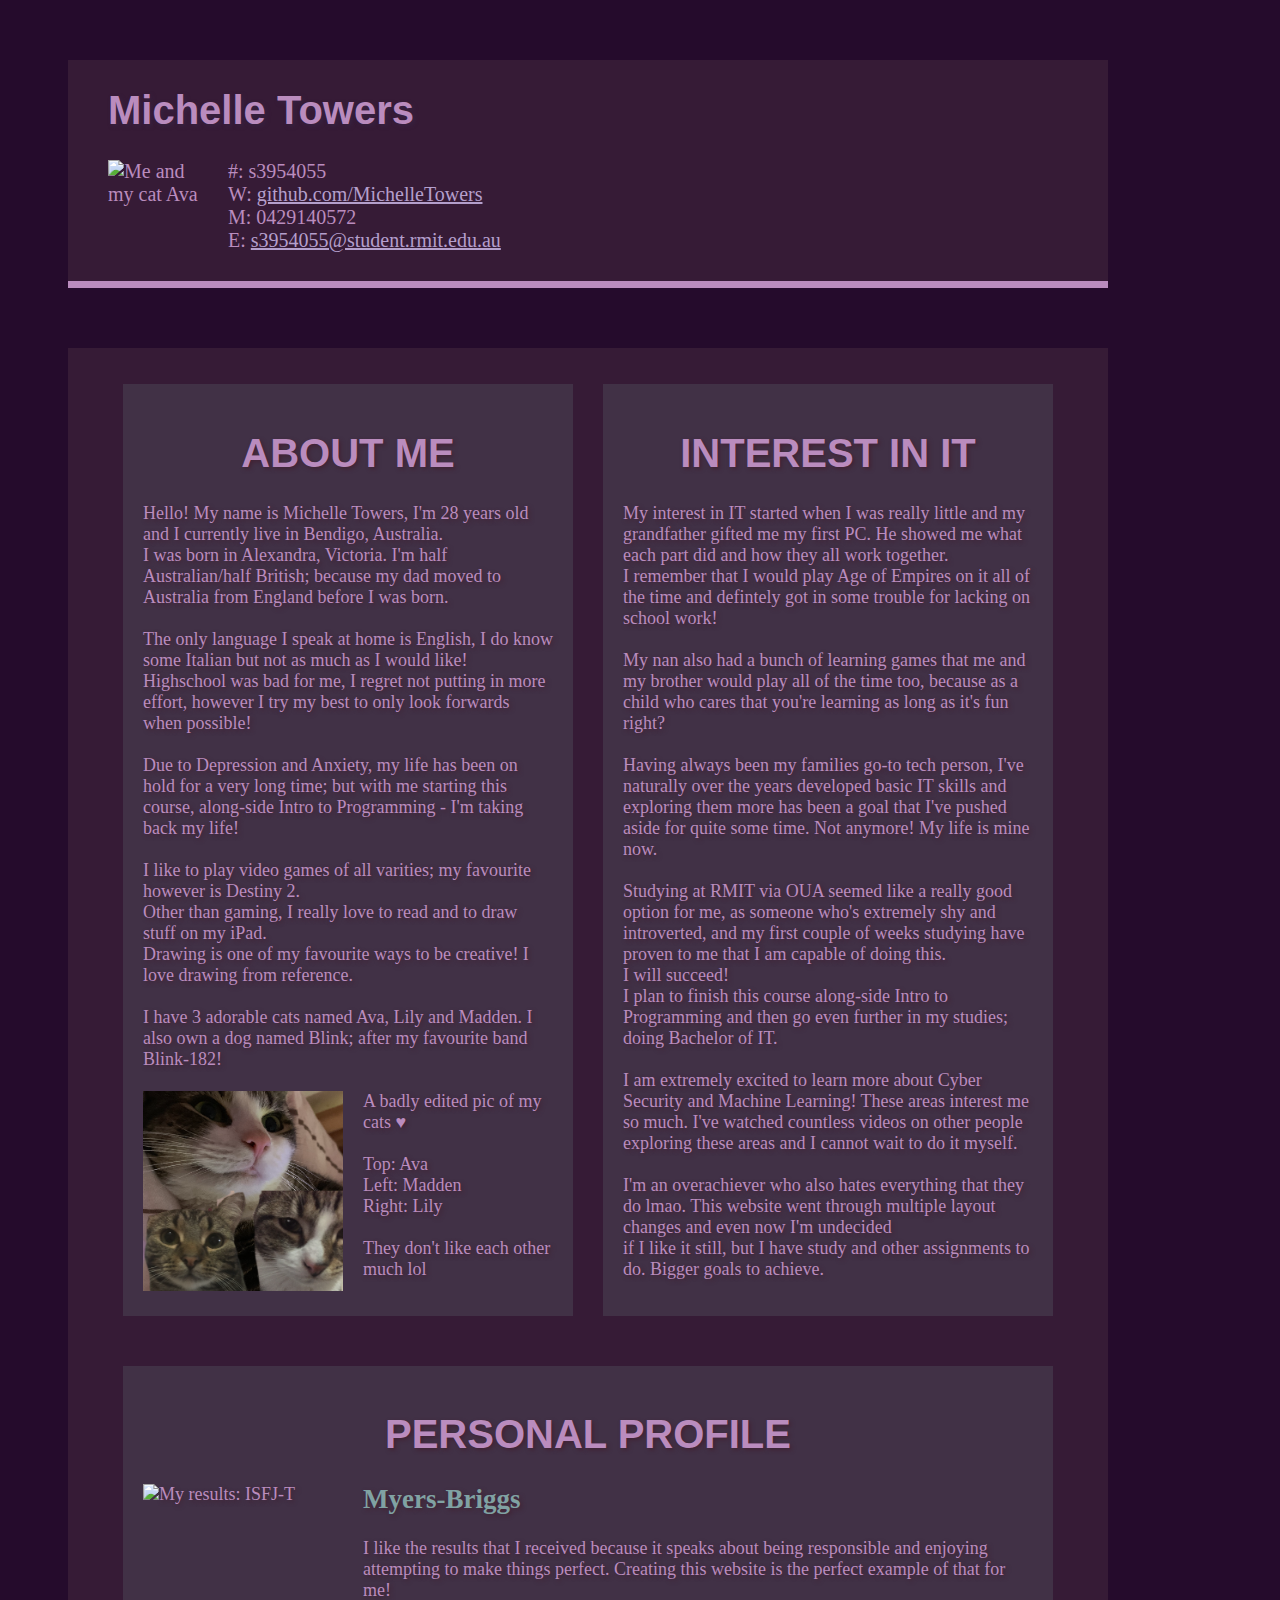
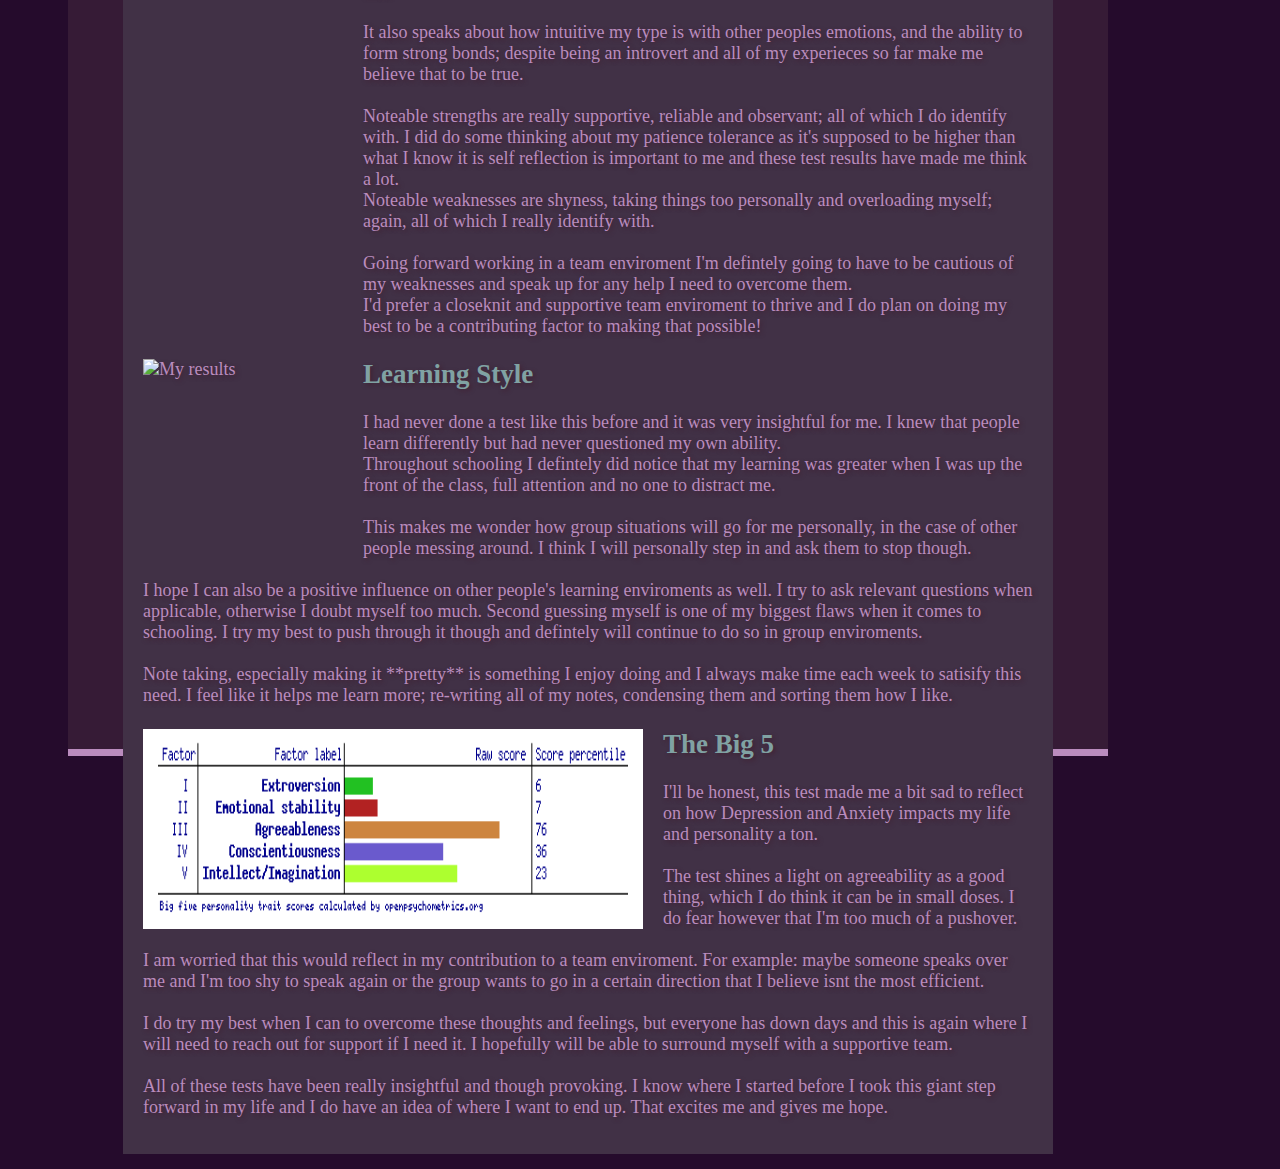
==== index.html @ 1e00f071 "test results" ====
<!DOCTYPE html>
<html lang="en">
    
<head>
    <title> Michelle Towers Profile</title>
    <link rel="stylesheet" href="styles.css">
</head>

<body>
    <div id="background">
        <div class="box">
            <div class ="contact">
                <div class="header">
                    <h1>Michelle Towers</h1>
                </div>
                    <p>
                        <div class="img">
                                <img src="C137B5B3-71D3-4EB3-9CD1-F631630727EA.jpg" alt="Me and my cat Ava" style="width:100px;height:100px;margin-right:20px;">
                        </div>
                                #: s3954055 <br>  W: <a href="https://github.com/MichelleTowers">github.com/MichelleTowers</a> <br>
                                M: 0429140572 <br> E: <a href="mailto:s3954055@student.rmit.edu.au">s3954055@student.rmit.edu.au</a>
                     </p>
            </div>
        </div>
            <div class="box2">
                <div class="column">
                    <div class="textbox">
                        <div class="header2">
                            <h1>ABOUT ME</h1>
                        </div>
                        <p>
                            <div class="info">
                            Hello! My name is Michelle Towers, I'm 28 years old and I currently live in Bendigo, Australia. <br>
                            I was born in Alexandra, Victoria. I'm half Australian/half British; because my dad moved to Australia from England before I was born. <br><br>
                            The only language I speak at home is English, I do know some Italian but not as much as I would like! <br>
                            Highschool was bad for me, I regret not putting in more effort, however I try my best to only look forwards when possible!<br><br>
                            Due to Depression and Anxiety, my life has been on hold for a very long time; but with me starting this course, along-side Intro to Programming - I'm taking back my life! <br><br>

                            I like to play video games of all varities; my favourite however is Destiny 2. <br>
                            Other than gaming, I really love to read and to draw stuff on my iPad. <br>
                            Drawing is one of my favourite ways to be creative! I love drawing from reference. <br><br>
                            I have 3 adorable cats named Ava, Lily and Madden. I also own a dog named Blink; after my favourite band Blink-182!<br><br>
                            <img src="6836df3a151498b248dccdabd5fdc7f9.png" alt="A Badly Edited Photo of My Cats" style="width:200px;height:200px;margin-right:20px;">
                            A badly edited pic of my cats ♥ <br><br>
                            Top: Ava <br>
                            Left: Madden <br>
                            Right: Lily <br><br>

                            They don't like each other much lol
                            </div>
                        </p>
                    </div>
                </div>
                <div class="column">
                    <div class="textbox">
                        <div class="header2">
                            <h1>INTEREST IN IT</h1>
                        </div>
                        <p>
                            <div class="info">
                            My interest in IT started when I was really little and my grandfather gifted me my first PC. He showed me what each part did and how they all work together. <br>
                            I remember that I would play Age of Empires on it all of the time and defintely got in some trouble for lacking on school work! <br><br>
                            My nan also had a bunch of learning games that me and my brother would play all of the time too, because as a child who cares that you're learning as long as it's fun right? <br><br>
                            Having always been my families go-to tech person, I've naturally over the years developed basic IT skills and exploring them more has been a goal that I've pushed aside for quite some time. Not anymore! My life is mine now. <br><br>
                            Studying at RMIT via OUA seemed like a really good option for me, as someone who's extremely shy and introverted, and my first couple of weeks studying have proven to me that
                            I am capable of doing this. <br>I will succeed! <br> I plan to finish this course along-side Intro to Programming and then go even further in my studies; doing Bachelor of IT. <br><br>
                            I am extremely excited to learn more about Cyber Security and Machine Learning! These areas interest me so much. I've watched countless videos on other people <br> exploring these 
                            areas and I cannot wait to do it myself. <br><br> I'm an overachiever who also hates everything that they do lmao. This website went through multiple layout changes and even now I'm undecided <br>
                            if I like it still, but I have study and other assignments to do. Bigger goals to achieve.

                            </div>
                        </p>
                    </div>
                </div>
                <div class="column2">
                    <div class="textbox">
                        <div class="header2">
                            <h1>PERSONAL PROFILE</h1>
                        </div>
                        <p>
                            <div class="info"><img src="isfj.png" alt="My results: ISFJ-T" style="width:200px;height:450px;margin-right:20px;">
                                <h2 style="color:rgb(128, 162, 163)">Myers-Briggs</h2>
                                I like the results that I received because it speaks about being responsible and enjoying attempting to make things perfect. Creating this website is the perfect example of that for me! <br><br>
                                It also speaks about how intuitive my type is with other peoples emotions, and the ability to form strong bonds; despite being an introvert and all of my experieces so far make me believe that to be true. <br><br>
                                Noteable strengths are really supportive, reliable and observant; all of which I do identify with. I did do some thinking about my patience tolerance as it's supposed to be higher than what I know it is
                                self reflection is important to me and these test results have made me think a lot. <br>
                                Noteable weaknesses are shyness, taking things too personally and overloading myself; again, all of which I really identify with. <br><br>Going forward working in a team enviroment I'm defintely going to have to 
                                be cautious of my weaknesses and speak up for any help I need to overcome them.<br> I'd prefer a closeknit and supportive team enviroment to thrive and I do plan on doing my best to be a contributing factor to making that possible!<br>

                            </div>
                            <div class="info"><img src="learningstyle.png" alt="My results" style="width:200px;height:200px;margin-right:20px;">
                                <h2 style="color:rgb(128, 162, 163)">Learning Style</h2>
                                I had never done a test like this before and it was very insightful for me. I knew that people learn differently but had never questioned my own ability. <br>
                                Throughout schooling I defintely did notice that my learning was greater when I was up the front of the class, full attention and no one to distract me.<br><br>
                                This makes me wonder how group situations will go for me personally, in the case of other people messing around. I think I will personally step in and ask them to stop though. <br><br>
                                I hope I can also be a positive influence on other people's learning enviroments as well. I try to ask relevant questions when applicable, otherwise I doubt myself too much. Second guessing myself is one of my biggest flaws when it comes to schooling. I try my best to push through it though and defintely will continue to do so in group enviroments.<br><br>
                                Note taking, especially making it **pretty** is something I enjoy doing and I always make time each week to satisify this need. I feel like it helps me learn more; re-writing all of my notes, condensing them and sorting them how I like.<br>
                            </div>
                            <div class="info"><img src="thebig5.png" alt="My results" style="width:500px;height:200px;margin-right:20px;">
                                <h2 style="color:rgb(128, 162, 163)">The Big 5</h2>
                                I'll be honest, this test made me a bit sad to reflect on how Depression and Anxiety impacts my life and personality a ton. <br><br>
                                The test shines a light on agreeability as a good thing, which I do think it can be in small doses. I do fear however that I'm too much of a pushover. <br><br>
                                I am worried that this would reflect in my contribution to a team enviroment. For example: maybe someone speaks over me and I'm too shy to speak again or the group wants to go in a certain direction that I believe isnt the most efficient. <br><br>
                                I do try my best when I can to overcome these thoughts and feelings, but everyone has down days and this is again where I will need to reach out for support if I need it. I hopefully will be able to surround myself with a supportive team. <br><br>
                                All of these tests have been really insightful and though provoking. I know where I started before I took this giant step forward in my life and I do have an idea of where I want to end up. That excites me and gives me hope. <br>
                                

                                
                            </div>
                        </p>
                    </div>
                </div>
            </div>
    </div>
</body>
---- styles.css ----
a:link {
  color:#b49fcc
}

a:visited {
  color:#b49fcc 
}

html, body { background: #250b2c}

#background {
  max-width: 1500px;
  margin: auto;
}
.header {
  font-size: 20px;
  font-family: Helvetica;
  color: #ba8cbe;
  text-shadow: 2px 2px 4px #362241;
}

.box {
  background: #361b36;
  padding-left: 40px;
  padding-top: 1px;
  padding-bottom: 20px;
  margin: 60px;
  height: 200px;
  max-width: 1000px;
  border-bottom-style: solid;
  border-color: #ba8cbe;
  border-width: 7px;
}

img { 
  float: left;
}

.column {
  float: left;
  width: 45%;
  padding: 15px;
}
.column2 {
  float: left;
  width: 93%;
  padding: 15px;
}


.contact {
  color: #ba8cbe;
  font-family: Garamond, serif;
  font-size: 20px;
  max-width: 1000px;
}

.box2 {
  background: #361b36;
  padding-top: 1px;
  padding-left: 40px;
  margin: 60px;
  height: 2000px;
  max-width: 1000px;
  border-bottom-style: solid;
  border-color: #ba8cbe;
  border-width: 7px; 
}

.header2 {
  text-align: center;
  font-size: 20px;
  font-family: Helvetica;
  color: #ba8cbe;
  text-shadow: 2px 2px 4px #412234;
}

.info {
  color: #ba8cbe;
  font-family: Garamond, serif;
  font-size: 18px;
  text-shadow: 2px 2px 4px #412234;
}

.textbox {
  background-color: rgb(65, 49, 70);
  padding: 20px;
  margin-top: 20px;
}
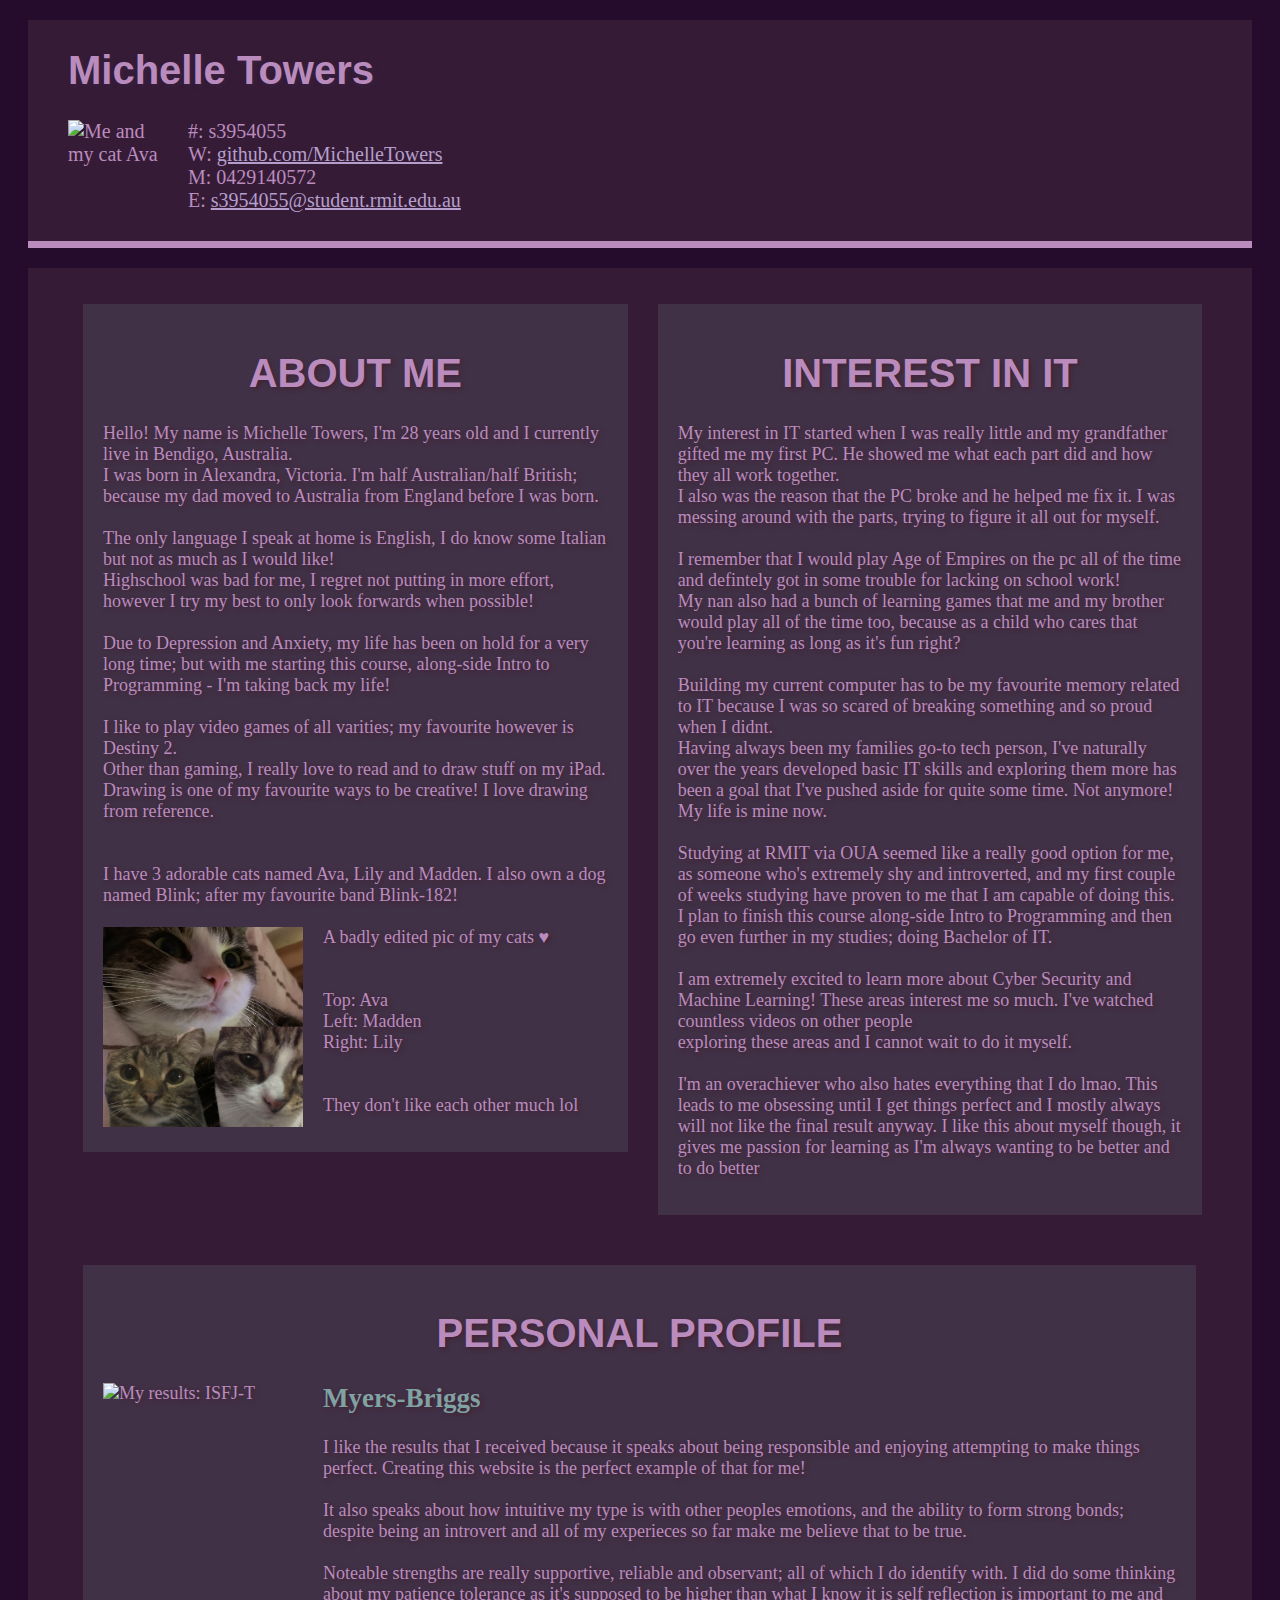
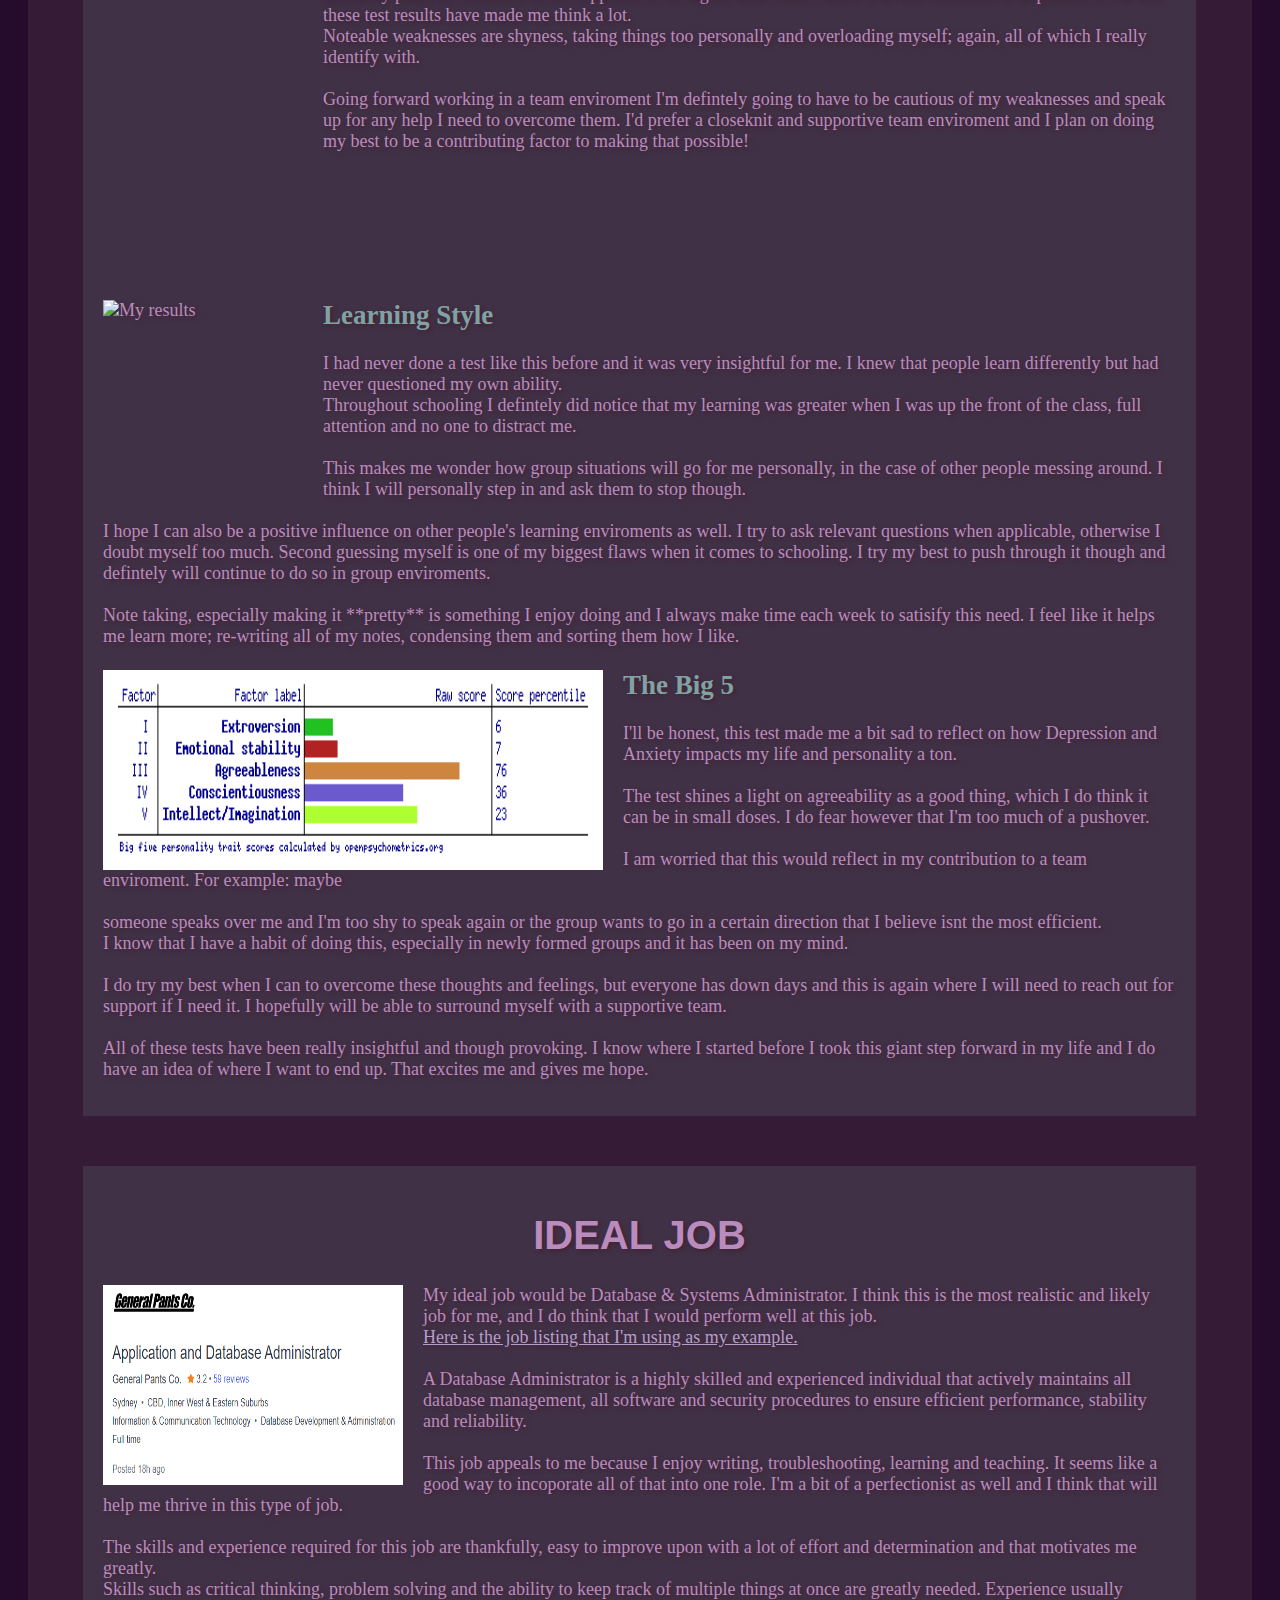
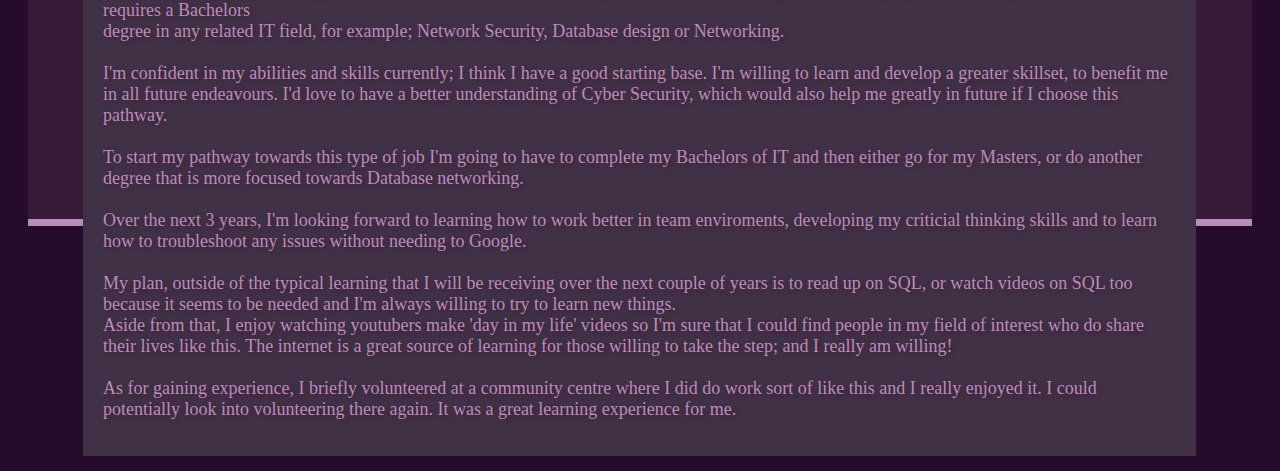
==== commit 5a7d1f09: "last touchups then i think im good to go" ====
--- a/index.html
+++ b/index.html
@@ -34,19 +34,19 @@
                             I was born in Alexandra, Victoria. I'm half Australian/half British; because my dad moved to Australia from England before I was born. <br><br>
                             The only language I speak at home is English, I do know some Italian but not as much as I would like! <br>
                             Highschool was bad for me, I regret not putting in more effort, however I try my best to only look forwards when possible!<br><br>
-                            Due to Depression and Anxiety, my life has been on hold for a very long time; but with me starting this course, along-side Intro to Programming - I'm taking back my life! <br><br>
+                            Due to Depression and Anxiety, my life has been on hold for a very long time; but with me starting this course, along-side Intro to Programming - I'm taking back my life!  <br><br>
 
                             I like to play video games of all varities; my favourite however is Destiny 2. <br>
                             Other than gaming, I really love to read and to draw stuff on my iPad. <br>
-                            Drawing is one of my favourite ways to be creative! I love drawing from reference. <br><br>
+                            Drawing is one of my favourite ways to be creative! I love drawing from reference. <br><br><br>
                             I have 3 adorable cats named Ava, Lily and Madden. I also own a dog named Blink; after my favourite band Blink-182!<br><br>
                             <img src="6836df3a151498b248dccdabd5fdc7f9.png" alt="A Badly Edited Photo of My Cats" style="width:200px;height:200px;margin-right:20px;">
-                            A badly edited pic of my cats ♥ <br><br>
+                            A badly edited pic of my cats ♥ <br><br><br>
                             Top: Ava <br>
                             Left: Madden <br>
-                            Right: Lily <br><br>
+                            Right: Lily <br><br><br>
 
-                            They don't like each other much lol
+                            They don't like each other much lol <br>
                             </div>
                         </p>
                     </div>
@@ -59,57 +59,83 @@
                         <p>
                             <div class="info">
                             My interest in IT started when I was really little and my grandfather gifted me my first PC. He showed me what each part did and how they all work together. <br>
-                            I remember that I would play Age of Empires on it all of the time and defintely got in some trouble for lacking on school work! <br><br>
+                            I also was the reason that the PC broke and he helped me fix it. I was messing around with the parts, trying to figure it all out for myself. <br><br>
+                            I remember that I would play Age of Empires on the pc all of the time and defintely got in some trouble for lacking on school work! <br>
                             My nan also had a bunch of learning games that me and my brother would play all of the time too, because as a child who cares that you're learning as long as it's fun right? <br><br>
+                            Building my current computer has to be my favourite memory related to IT because I was so scared of breaking something and so proud when I didnt. <br>
                             Having always been my families go-to tech person, I've naturally over the years developed basic IT skills and exploring them more has been a goal that I've pushed aside for quite some time. Not anymore! My life is mine now. <br><br>
                             Studying at RMIT via OUA seemed like a really good option for me, as someone who's extremely shy and introverted, and my first couple of weeks studying have proven to me that
-                            I am capable of doing this. <br>I will succeed! <br> I plan to finish this course along-side Intro to Programming and then go even further in my studies; doing Bachelor of IT. <br><br>
+                            I am capable of doing this. <br> I plan to finish this course along-side Intro to Programming and then go even further in my studies; doing Bachelor of IT. <br><br>
                             I am extremely excited to learn more about Cyber Security and Machine Learning! These areas interest me so much. I've watched countless videos on other people <br> exploring these 
-                            areas and I cannot wait to do it myself. <br><br> I'm an overachiever who also hates everything that they do lmao. This website went through multiple layout changes and even now I'm undecided <br>
-                            if I like it still, but I have study and other assignments to do. Bigger goals to achieve.
+                            areas and I cannot wait to do it myself. <br><br> I'm an overachiever who also hates everything that I do lmao. This leads to me obsessing until I get things perfect and I mostly always will not like the final result anyway.
+                            I like this about myself though, it gives me passion for learning as I'm always wanting to be better and to do better 
 
                             </div>
                         </p>
                     </div>
                 </div>
-                <div class="column2">
-                    <div class="textbox">
-                        <div class="header2">
-                            <h1>PERSONAL PROFILE</h1>
-                        </div>
-                        <p>
-                            <div class="info"><img src="isfj.png" alt="My results: ISFJ-T" style="width:200px;height:450px;margin-right:20px;">
+                    <div class="column2">
+                        <div class="textbox">
+                            <div class="header2">
+                                <h1>PERSONAL PROFILE</h1>
+                            </div>
+                            <p>
+                                <div class="info"><img src="isfj.png" alt="My results: ISFJ-T" style="width:200px;height:450px;margin-right:20px;">
                                 <h2 style="color:rgb(128, 162, 163)">Myers-Briggs</h2>
                                 I like the results that I received because it speaks about being responsible and enjoying attempting to make things perfect. Creating this website is the perfect example of that for me! <br><br>
                                 It also speaks about how intuitive my type is with other peoples emotions, and the ability to form strong bonds; despite being an introvert and all of my experieces so far make me believe that to be true. <br><br>
                                 Noteable strengths are really supportive, reliable and observant; all of which I do identify with. I did do some thinking about my patience tolerance as it's supposed to be higher than what I know it is
                                 self reflection is important to me and these test results have made me think a lot. <br>
                                 Noteable weaknesses are shyness, taking things too personally and overloading myself; again, all of which I really identify with. <br><br>Going forward working in a team enviroment I'm defintely going to have to 
-                                be cautious of my weaknesses and speak up for any help I need to overcome them.<br> I'd prefer a closeknit and supportive team enviroment to thrive and I do plan on doing my best to be a contributing factor to making that possible!<br>
+                                be cautious of my weaknesses and speak up for any help I need to overcome them. I'd prefer a closeknit and supportive team enviroment and I plan on doing my best to be a contributing factor to making that possible!<br><br><br><br><br><br><br>
 
-                            </div>
-                            <div class="info"><img src="learningstyle.png" alt="My results" style="width:200px;height:200px;margin-right:20px;">
+                                </div>
+                                <div class="info"><img src="learningstyle.png" alt="My results" style="width:200px;height:200px;margin-right:20px;">
                                 <h2 style="color:rgb(128, 162, 163)">Learning Style</h2>
                                 I had never done a test like this before and it was very insightful for me. I knew that people learn differently but had never questioned my own ability. <br>
                                 Throughout schooling I defintely did notice that my learning was greater when I was up the front of the class, full attention and no one to distract me.<br><br>
                                 This makes me wonder how group situations will go for me personally, in the case of other people messing around. I think I will personally step in and ask them to stop though. <br><br>
                                 I hope I can also be a positive influence on other people's learning enviroments as well. I try to ask relevant questions when applicable, otherwise I doubt myself too much. Second guessing myself is one of my biggest flaws when it comes to schooling. I try my best to push through it though and defintely will continue to do so in group enviroments.<br><br>
                                 Note taking, especially making it **pretty** is something I enjoy doing and I always make time each week to satisify this need. I feel like it helps me learn more; re-writing all of my notes, condensing them and sorting them how I like.<br>
-                            </div>
-                            <div class="info"><img src="thebig5.png" alt="My results" style="width:500px;height:200px;margin-right:20px;">
+                                </div>
+                                <div class="info"><img src="thebig5.png" alt="My results" style="width:500px;height:200px;margin-right:20px;">
                                 <h2 style="color:rgb(128, 162, 163)">The Big 5</h2>
                                 I'll be honest, this test made me a bit sad to reflect on how Depression and Anxiety impacts my life and personality a ton. <br><br>
                                 The test shines a light on agreeability as a good thing, which I do think it can be in small doses. I do fear however that I'm too much of a pushover. <br><br>
-                                I am worried that this would reflect in my contribution to a team enviroment. For example: maybe someone speaks over me and I'm too shy to speak again or the group wants to go in a certain direction that I believe isnt the most efficient. <br><br>
+                                I am worried that this would reflect in my contribution to a team enviroment. For example: maybe <br><br>someone speaks over me and I'm too shy to speak again or the group wants to go in a certain direction that I believe isnt the most efficient. <br>
+                                I know that I have a habit of doing this, especially in newly formed groups and it has been on my mind.<br><br>
                                 I do try my best when I can to overcome these thoughts and feelings, but everyone has down days and this is again where I will need to reach out for support if I need it. I hopefully will be able to surround myself with a supportive team. <br><br>
                                 All of these tests have been really insightful and though provoking. I know where I started before I took this giant step forward in my life and I do have an idea of where I want to end up. That excites me and gives me hope. <br>
-                                
+                                </div>
+                            </p>
+                       </div>
+                    </div>
+                        <div class="column2">
+                            <div class="textbox">
+                                <div class="header2">
+                                    <h1>IDEAL JOB</h1>
+                                </div>
+                                    <p>
+                                        <div class="info"> <img src="DatabaseAdmin.png" alt="My results" style="width:300px;height:200px;margin-right:20px;">
+                                        My ideal job would be Database & Systems Administrator. I think this is the most realistic and likely job for me, and I do think that I would perform well at this job. <br>
+                                        <a href="https://www.seek.com.au/job/56257796?type=standout#sol=f8b2360f184eae1a23fff660ade02d4d566098eb "> Here is the job listing that I'm using as my example.</a> <br> <br>
+                                        A Database Administrator is a highly skilled and experienced individual that actively maintains all database management, all software and security procedures to ensure efficient performance, stability and reliability. <br> <br>
+                                        This job appeals to me because I enjoy writing, troubleshooting, learning and teaching. It seems like a good way to incoporate all of that into one role. I'm a bit of a perfectionist as well and I think that will help me thrive in this type of job. <br><br>
+                                        The skills and experience required for this job are thankfully, easy to improve upon with a lot of effort and determination and that motivates me greatly. <br>
+                                        Skills such as critical thinking, problem solving and the ability to keep track of multiple things at once are greatly needed. Experience usually requires a Bachelors <br>
+                                        degree in any related IT field, for example; Network Security, Database design or Networking. <br><br>I'm confident in my abilities and skills currently; I think I have a good starting base.
+                                        I'm willing to learn and develop a greater skillset, to benefit me in all future endeavours. I'd love to have a better understanding of Cyber Security, which would also help me greatly in future if I choose this pathway. <br><br>
+                                        To start my pathway towards this type of job I'm going to have to complete my Bachelors of IT and then either go for my Masters, or do another degree that is more focused towards Database networking. <br><br>
+                                        Over the next 3 years, I'm looking forward to learning how to work better in team enviroments, developing my criticial thinking skills and to learn how to troubleshoot any issues without needing to Google.  <br><br>
+                                        My plan, outside of the typical learning that I will be receiving over the next couple of years is to read up on SQL, or watch videos on SQL too because it seems to be needed and I'm always willing to try to learn new things. <br>
+                                        Aside from that, I enjoy watching youtubers make 'day in my life' videos so I'm sure that I could find people in my field of interest who do share their lives like this. The internet is a great source of learning 
+                                        for those willing to take the step; and I really am willing! <br><br> As for gaining experience, I briefly volunteered at a community centre where I did do work sort of like this and I really enjoyed it.
+                                        I could potentially look into volunteering there again. It was a great learning experience for me.
 
-                                
+                                        </div>
+                                    </p>
                             </div>
-                        </p>
-                    </div>
-                </div>
+                        </div>
             </div>
     </div>
 </body>
--- a/styles.css
+++ b/styles.css
@@ -24,9 +24,9 @@
   padding-left: 40px;
   padding-top: 1px;
   padding-bottom: 20px;
-  margin: 60px;
+  margin: 20px;
   height: 200px;
-  max-width: 1000px;
+  max-width: 1500px;
   border-bottom-style: solid;
   border-color: #ba8cbe;
   border-width: 7px;
@@ -38,15 +38,14 @@
 
 .column {
   float: left;
-  width: 45%;
+  width: 46%;
   padding: 15px;
 }
 .column2 {
   float: left;
-  width: 93%;
+  width: 94%;
   padding: 15px;
 }
-
 
 .contact {
   color: #ba8cbe;
@@ -59,9 +58,9 @@
   background: #361b36;
   padding-top: 1px;
   padding-left: 40px;
-  margin: 60px;
-  height: 2000px;
-  max-width: 1000px;
+  margin: 20px;
+  height: 3150px;
+  max-width: 1500px;
   border-bottom-style: solid;
   border-color: #ba8cbe;
   border-width: 7px; 
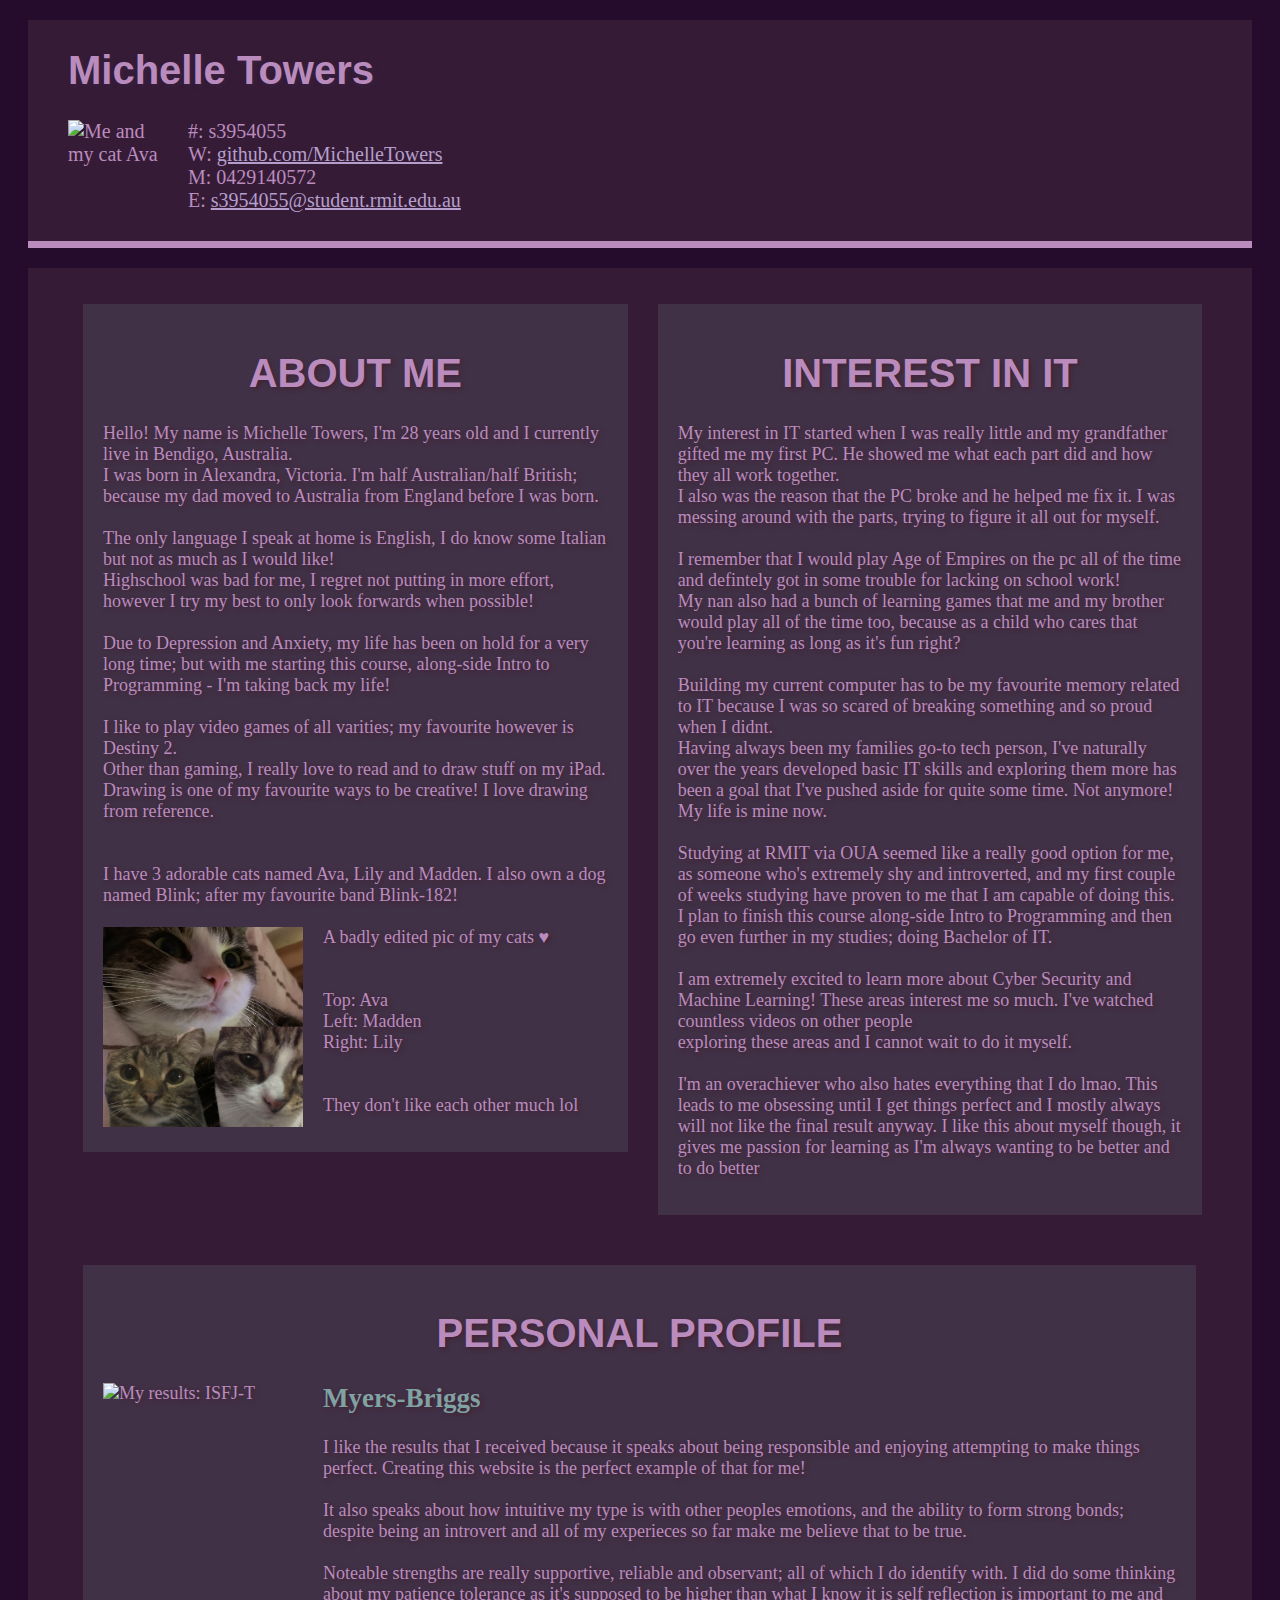
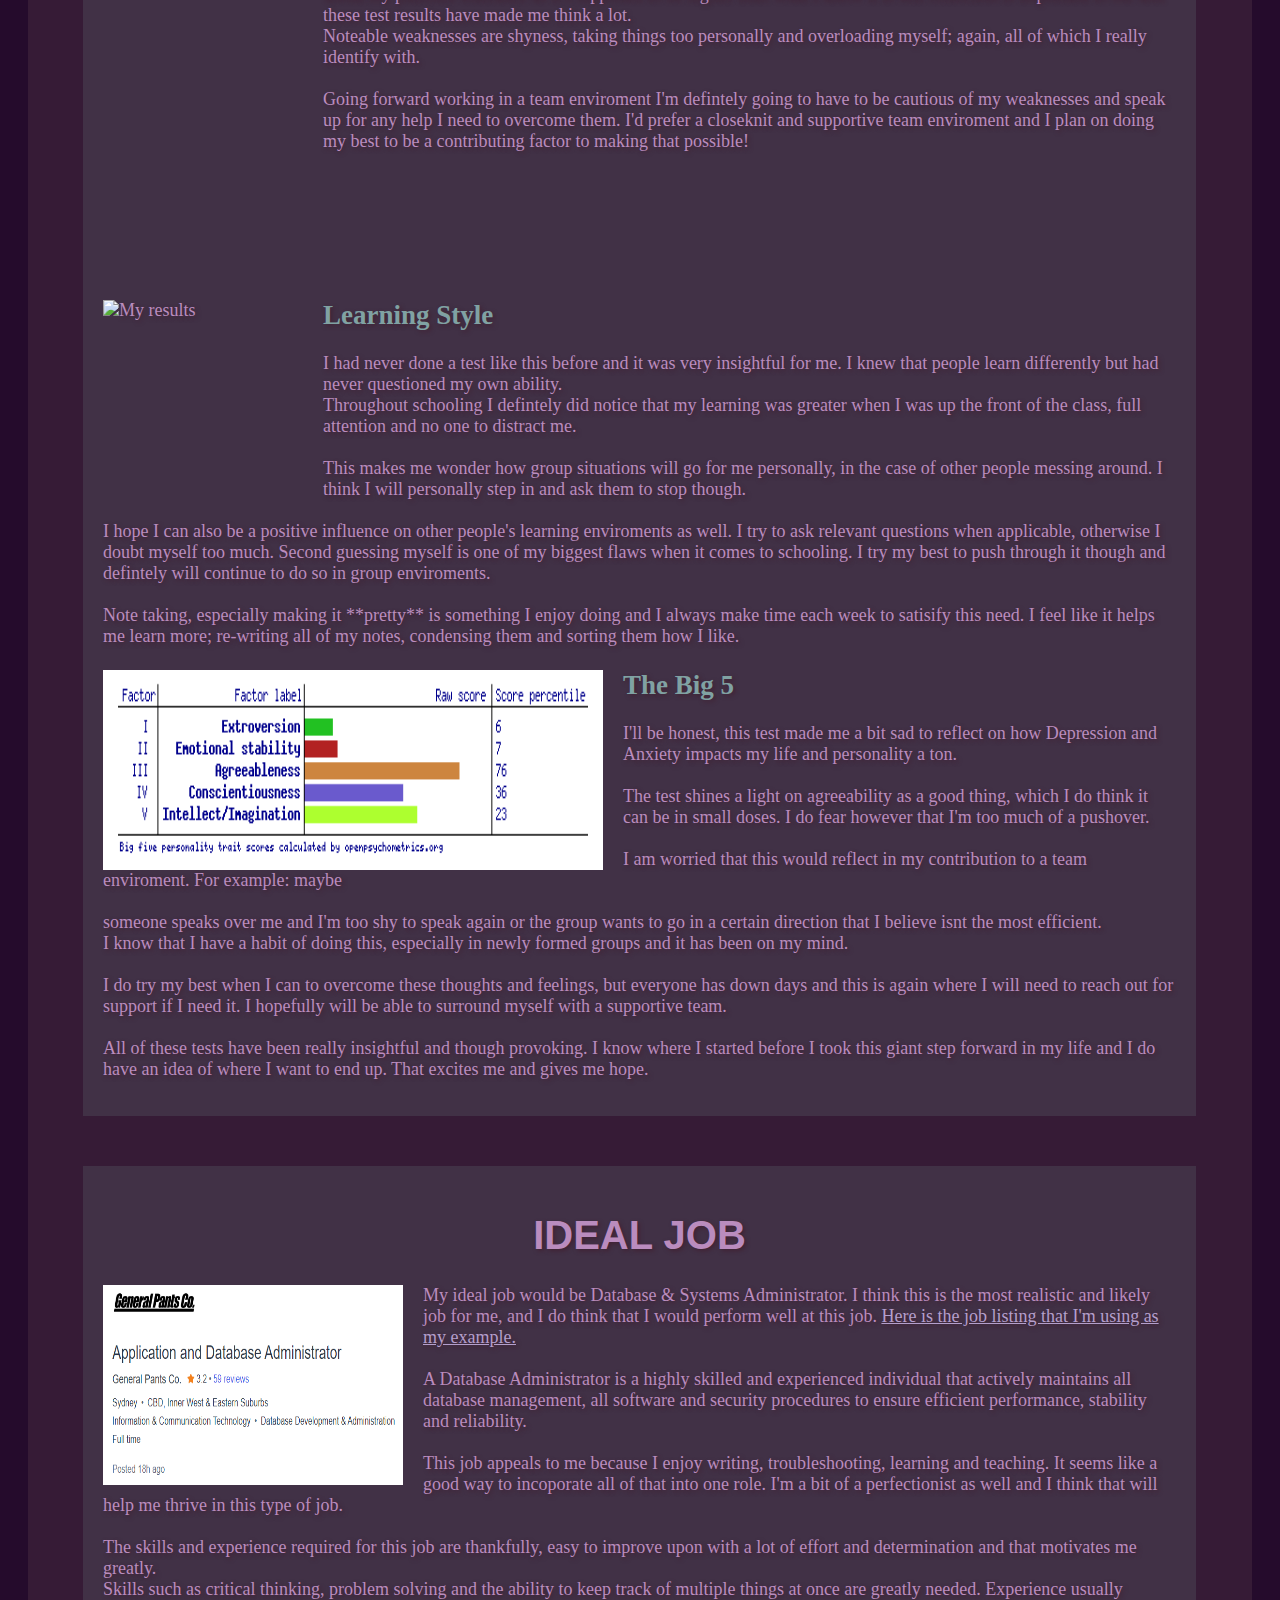
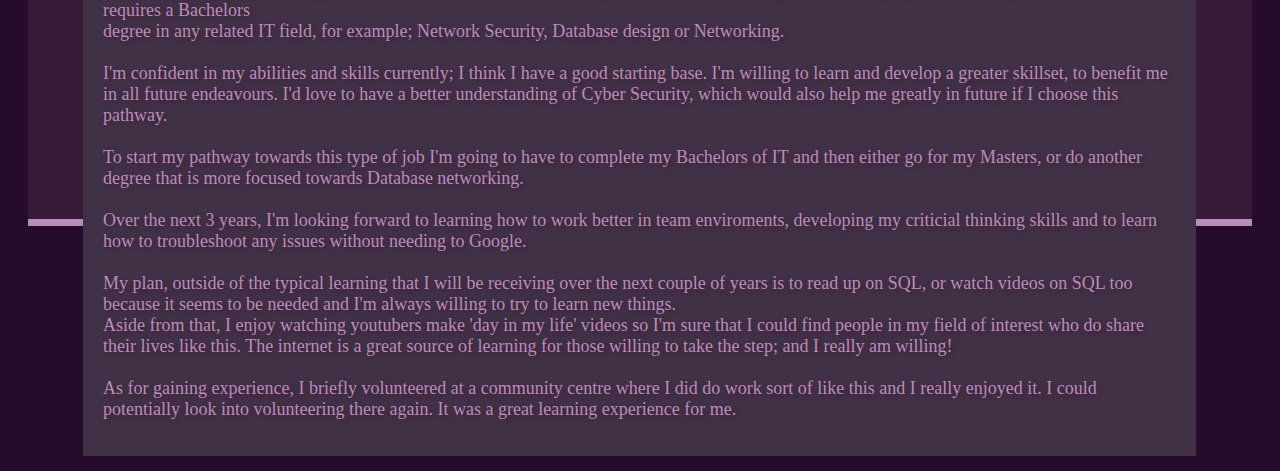
==== commit 236aab5e: "oops" ====
--- a/index.html
+++ b/index.html
@@ -117,7 +117,7 @@
                                 </div>
                                     <p>
                                         <div class="info"> <img src="DatabaseAdmin.png" alt="My results" style="width:300px;height:200px;margin-right:20px;">
-                                        My ideal job would be Database & Systems Administrator. I think this is the most realistic and likely job for me, and I do think that I would perform well at this job. <br>
+                                        My ideal job would be Database & Systems Administrator. I think this is the most realistic and likely job for me, and I do think that I would perform well at this job.
                                         <a href="https://www.seek.com.au/job/56257796?type=standout#sol=f8b2360f184eae1a23fff660ade02d4d566098eb "> Here is the job listing that I'm using as my example.</a> <br> <br>
                                         A Database Administrator is a highly skilled and experienced individual that actively maintains all database management, all software and security procedures to ensure efficient performance, stability and reliability. <br> <br>
                                         This job appeals to me because I enjoy writing, troubleshooting, learning and teaching. It seems like a good way to incoporate all of that into one role. I'm a bit of a perfectionist as well and I think that will help me thrive in this type of job. <br><br>
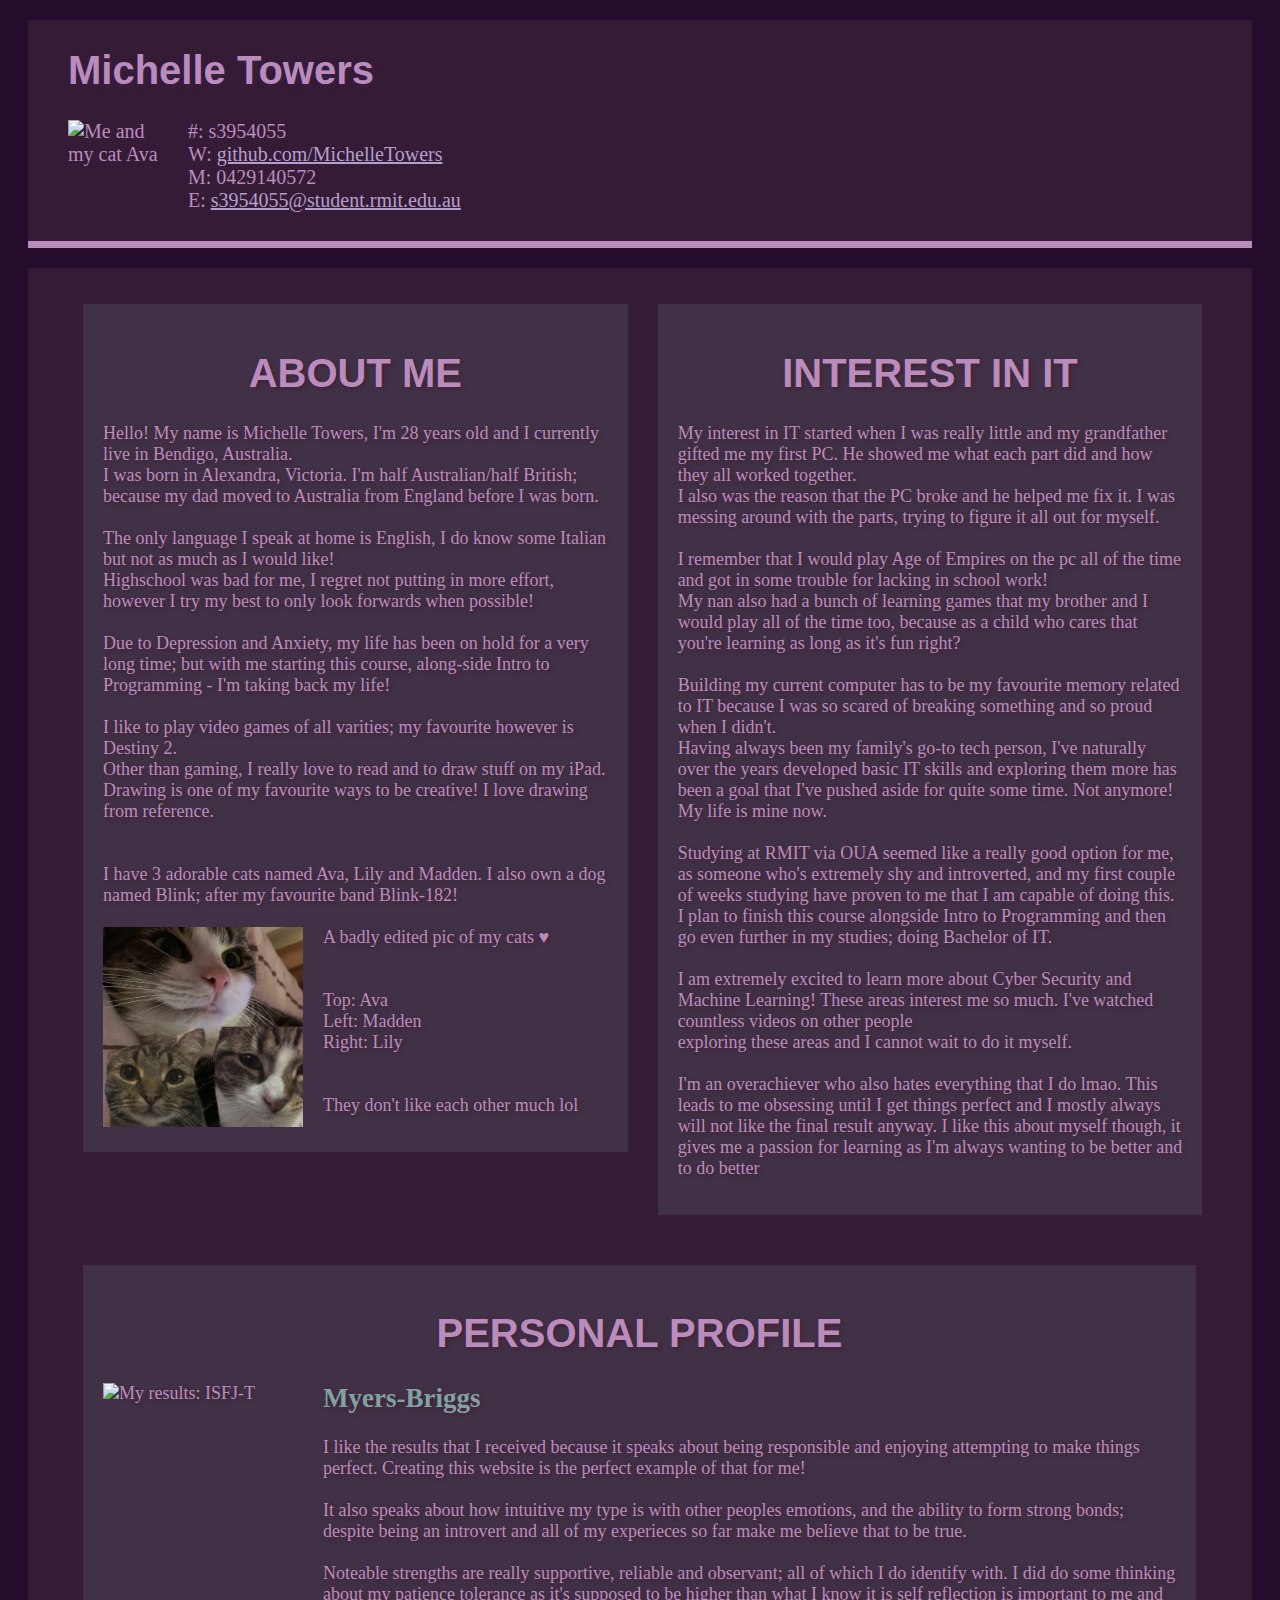
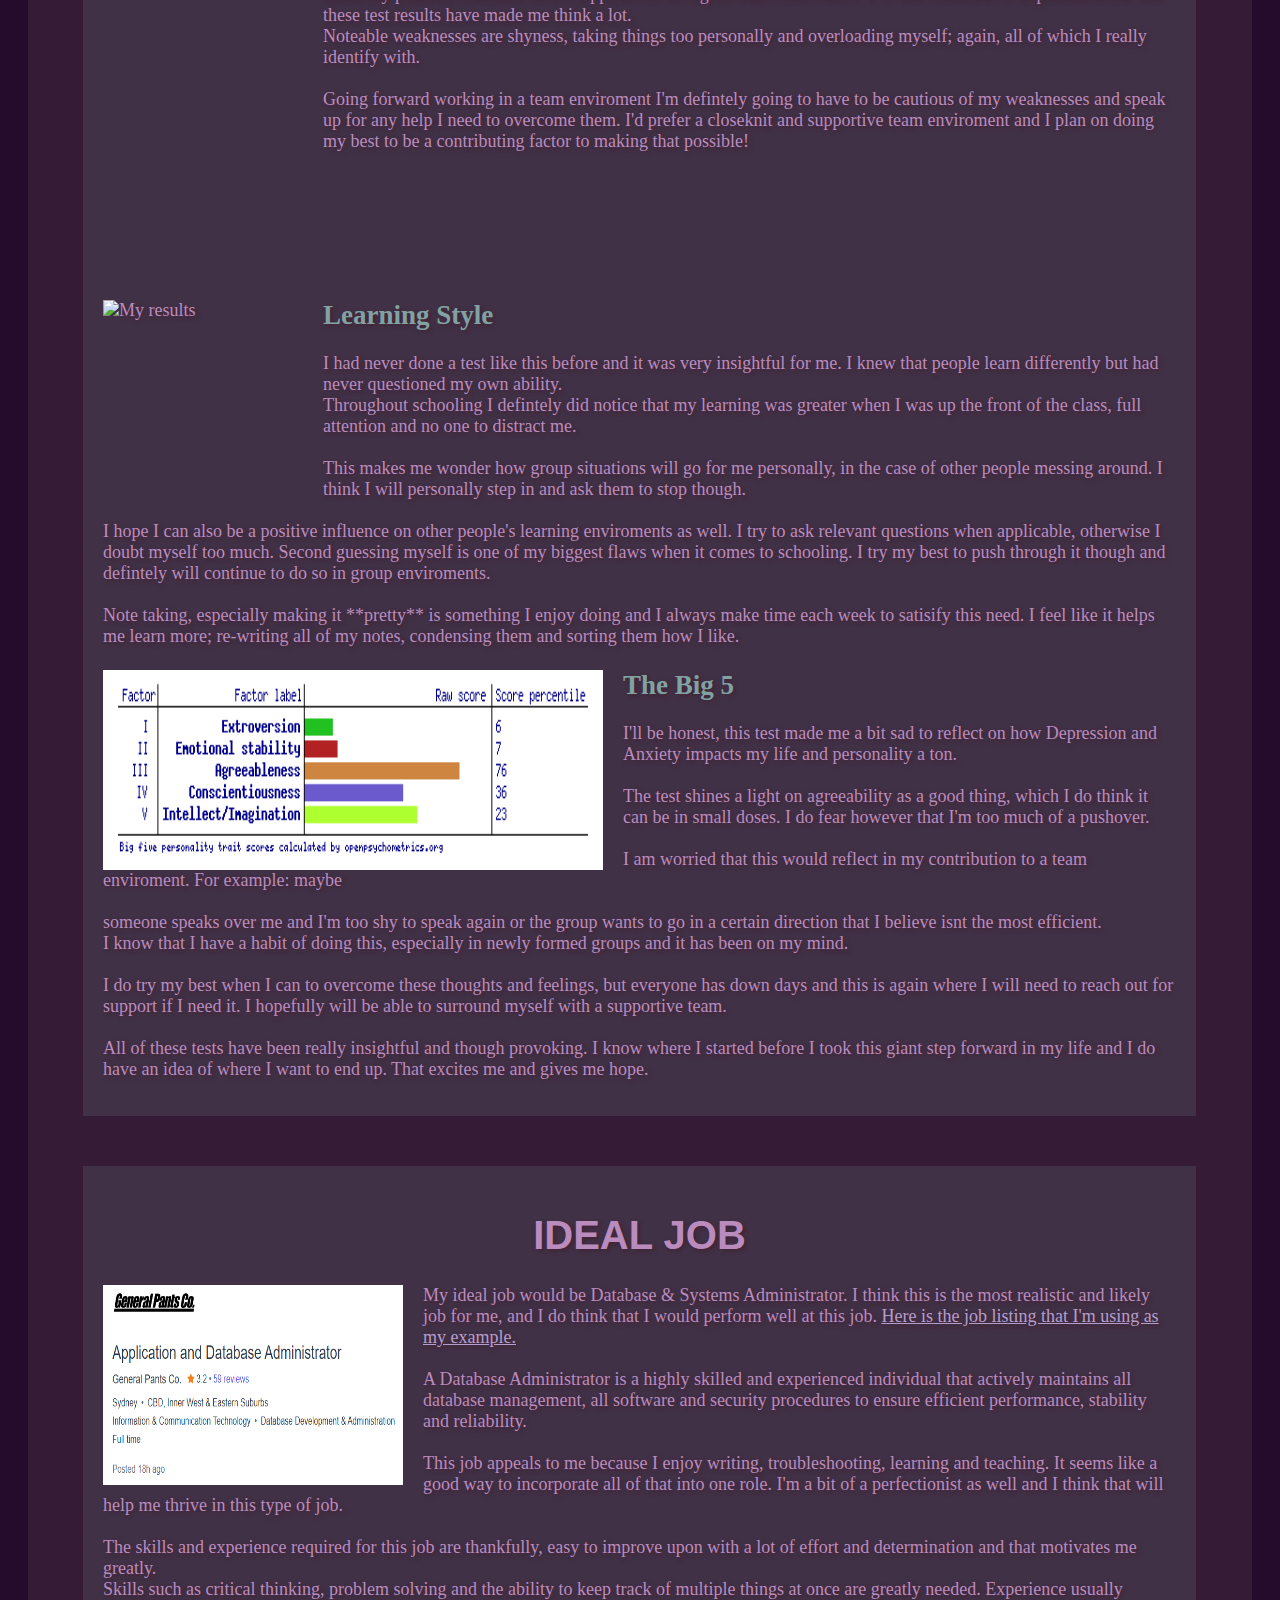
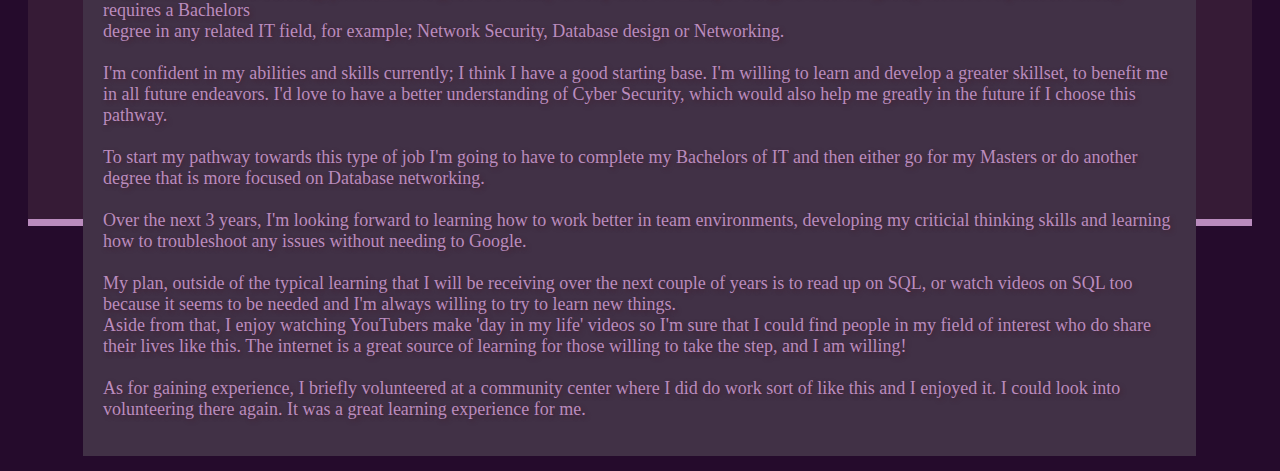
==== commit 7c2896d6: "Update index.html" ====
--- a/index.html
+++ b/index.html
@@ -1,6 +1,6 @@
 <!DOCTYPE html>
 <html lang="en">
-    
+
 <head>
     <title> Michelle Towers Profile</title>
     <link rel="stylesheet" href="styles.css">
@@ -58,17 +58,17 @@
                         </div>
                         <p>
                             <div class="info">
-                            My interest in IT started when I was really little and my grandfather gifted me my first PC. He showed me what each part did and how they all work together. <br>
+                            My interest in IT started when I was really little and my grandfather gifted me my first PC. He showed me what each part did and how they all worked together. <br>
                             I also was the reason that the PC broke and he helped me fix it. I was messing around with the parts, trying to figure it all out for myself. <br><br>
-                            I remember that I would play Age of Empires on the pc all of the time and defintely got in some trouble for lacking on school work! <br>
-                            My nan also had a bunch of learning games that me and my brother would play all of the time too, because as a child who cares that you're learning as long as it's fun right? <br><br>
-                            Building my current computer has to be my favourite memory related to IT because I was so scared of breaking something and so proud when I didnt. <br>
-                            Having always been my families go-to tech person, I've naturally over the years developed basic IT skills and exploring them more has been a goal that I've pushed aside for quite some time. Not anymore! My life is mine now. <br><br>
+                            I remember that I would play Age of Empires on the pc all of the time and got in some trouble for lacking in school work! <br>
+                            My nan also had a bunch of learning games that my brother and I would play all of the time too, because as a child who cares that you're learning as long as it's fun right? <br><br>
+                            Building my current computer has to be my favourite memory related to IT because I was so scared of breaking something and so proud when I didn't. <br>
+                            Having always been my family's go-to tech person, I've naturally over the years developed basic IT skills and exploring them more has been a goal that I've pushed aside for quite some time. Not anymore! My life is mine now. <br><br>
                             Studying at RMIT via OUA seemed like a really good option for me, as someone who's extremely shy and introverted, and my first couple of weeks studying have proven to me that
-                            I am capable of doing this. <br> I plan to finish this course along-side Intro to Programming and then go even further in my studies; doing Bachelor of IT. <br><br>
-                            I am extremely excited to learn more about Cyber Security and Machine Learning! These areas interest me so much. I've watched countless videos on other people <br> exploring these 
+                            I am capable of doing this. <br> I plan to finish this course alongside Intro to Programming and then go even further in my studies; doing Bachelor of IT. <br><br>
+                            I am extremely excited to learn more about Cyber Security and Machine Learning! These areas interest me so much. I've watched countless videos on other people <br> exploring these
                             areas and I cannot wait to do it myself. <br><br> I'm an overachiever who also hates everything that I do lmao. This leads to me obsessing until I get things perfect and I mostly always will not like the final result anyway.
-                            I like this about myself though, it gives me passion for learning as I'm always wanting to be better and to do better 
+                            I like this about myself though, it gives me a passion for learning as I'm always wanting to be better and to do better
 
                             </div>
                         </p>
@@ -86,7 +86,7 @@
                                 It also speaks about how intuitive my type is with other peoples emotions, and the ability to form strong bonds; despite being an introvert and all of my experieces so far make me believe that to be true. <br><br>
                                 Noteable strengths are really supportive, reliable and observant; all of which I do identify with. I did do some thinking about my patience tolerance as it's supposed to be higher than what I know it is
                                 self reflection is important to me and these test results have made me think a lot. <br>
-                                Noteable weaknesses are shyness, taking things too personally and overloading myself; again, all of which I really identify with. <br><br>Going forward working in a team enviroment I'm defintely going to have to 
+                                Noteable weaknesses are shyness, taking things too personally and overloading myself; again, all of which I really identify with. <br><br>Going forward working in a team enviroment I'm defintely going to have to
                                 be cautious of my weaknesses and speak up for any help I need to overcome them. I'd prefer a closeknit and supportive team enviroment and I plan on doing my best to be a contributing factor to making that possible!<br><br><br><br><br><br><br>
 
                                 </div>
@@ -120,17 +120,17 @@
                                         My ideal job would be Database & Systems Administrator. I think this is the most realistic and likely job for me, and I do think that I would perform well at this job.
                                         <a href="https://www.seek.com.au/job/56257796?type=standout#sol=f8b2360f184eae1a23fff660ade02d4d566098eb "> Here is the job listing that I'm using as my example.</a> <br> <br>
                                         A Database Administrator is a highly skilled and experienced individual that actively maintains all database management, all software and security procedures to ensure efficient performance, stability and reliability. <br> <br>
-                                        This job appeals to me because I enjoy writing, troubleshooting, learning and teaching. It seems like a good way to incoporate all of that into one role. I'm a bit of a perfectionist as well and I think that will help me thrive in this type of job. <br><br>
+                                        This job appeals to me because I enjoy writing, troubleshooting, learning and teaching. It seems like a good way to incorporate all of that into one role. I'm a bit of a perfectionist as well and I think that will help me thrive in this type of job. <br><br>
                                         The skills and experience required for this job are thankfully, easy to improve upon with a lot of effort and determination and that motivates me greatly. <br>
                                         Skills such as critical thinking, problem solving and the ability to keep track of multiple things at once are greatly needed. Experience usually requires a Bachelors <br>
                                         degree in any related IT field, for example; Network Security, Database design or Networking. <br><br>I'm confident in my abilities and skills currently; I think I have a good starting base.
-                                        I'm willing to learn and develop a greater skillset, to benefit me in all future endeavours. I'd love to have a better understanding of Cyber Security, which would also help me greatly in future if I choose this pathway. <br><br>
-                                        To start my pathway towards this type of job I'm going to have to complete my Bachelors of IT and then either go for my Masters, or do another degree that is more focused towards Database networking. <br><br>
-                                        Over the next 3 years, I'm looking forward to learning how to work better in team enviroments, developing my criticial thinking skills and to learn how to troubleshoot any issues without needing to Google.  <br><br>
+                                        I'm willing to learn and develop a greater skillset, to benefit me in all future endeavors. I'd love to have a better understanding of Cyber Security, which would also help me greatly in the future if I choose this pathway. <br><br>
+                                        To start my pathway towards this type of job I'm going to have to complete my Bachelors of IT and then either go for my Masters or do another degree that is more focused on Database networking. <br><br>
+                                        Over the next 3 years, I'm looking forward to learning how to work better in team environments, developing my criticial thinking skills and learning how to troubleshoot any issues without needing to Google.  <br><br>
                                         My plan, outside of the typical learning that I will be receiving over the next couple of years is to read up on SQL, or watch videos on SQL too because it seems to be needed and I'm always willing to try to learn new things. <br>
-                                        Aside from that, I enjoy watching youtubers make 'day in my life' videos so I'm sure that I could find people in my field of interest who do share their lives like this. The internet is a great source of learning 
-                                        for those willing to take the step; and I really am willing! <br><br> As for gaining experience, I briefly volunteered at a community centre where I did do work sort of like this and I really enjoyed it.
-                                        I could potentially look into volunteering there again. It was a great learning experience for me.
+                                        Aside from that, I enjoy watching YouTubers make 'day in my life' videos so I'm sure that I could find people in my field of interest who do share their lives like this. The internet is a great source of learning
+                                        for those willing to take the step, and I am willing! <br><br> As for gaining experience, I briefly volunteered at a community center where I did do work sort of like this and I enjoyed it.
+                                        I could look into volunteering there again. It was a great learning experience for me.
 
                                         </div>
                                     </p>
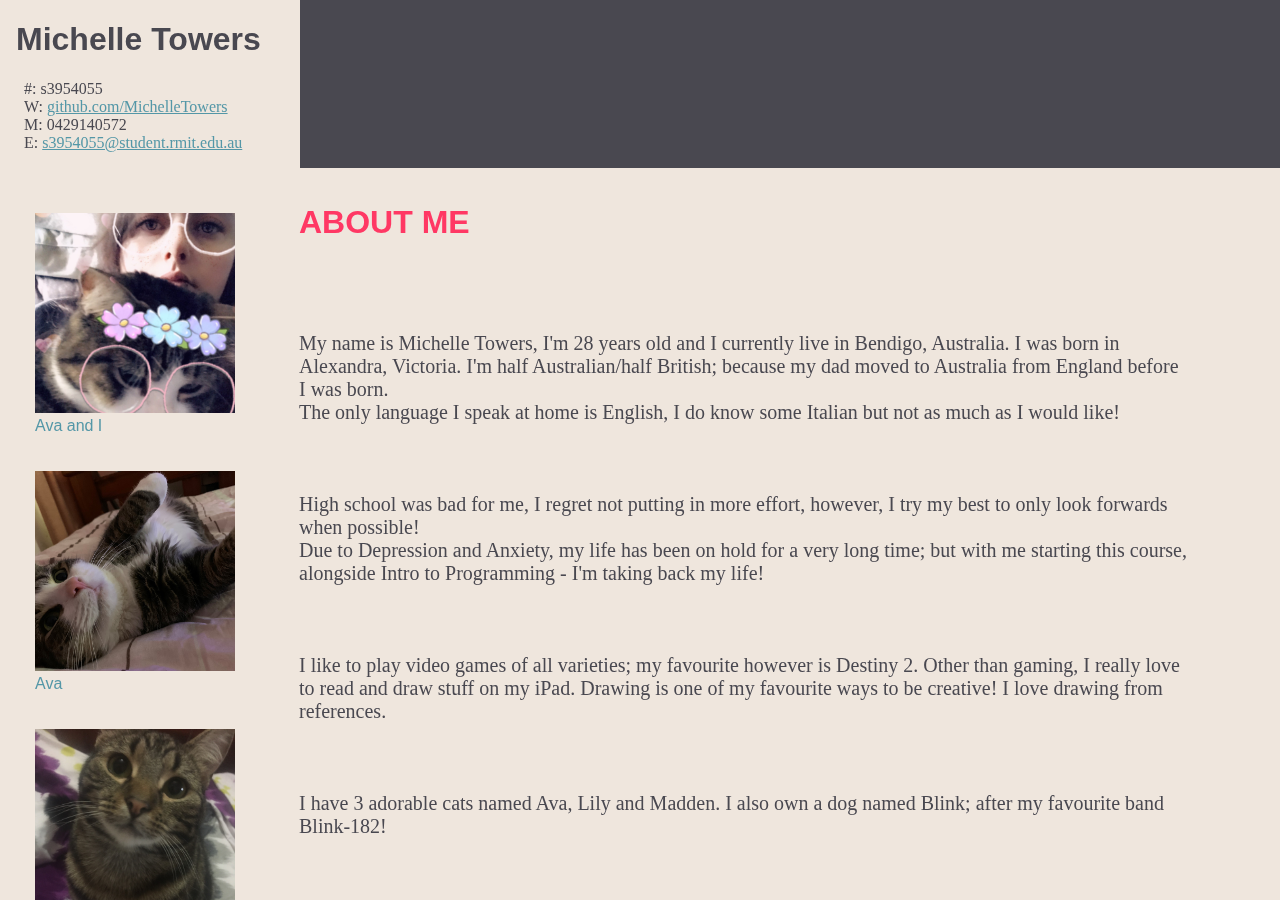
==== commit ce594a68: "changed name" ====
--- a/index.html
+++ b/index.html
@@ -1,141 +1,83 @@
 <!DOCTYPE html>
 <html lang="en">
-
-<head>
-    <title> Michelle Towers Profile</title>
-    <link rel="stylesheet" href="styles.css">
-</head>
+ 
+    <head>
+        <title> Michelle Towers Profile</title>
+        <link rel="stylesheet" href="styles.css">
+    </head>
 
 <body>
-    <div id="background">
-        <div class="box">
-            <div class ="contact">
-                <div class="header">
-                    <h1>Michelle Towers</h1>
-                </div>
+        <div class="sidebar">
+
+            <div class="header">
+                <h1>Michelle Towers</h1>
+                <p>
+                    <div class="contact">
+                        #: s3954055 <br>  W: <a href="https://github.com/MichelleTowers">github.com/MichelleTowers</a> <br>
+                        M: 0429140572 <br> E: <a href="mailto:s3954055@student.rmit.edu.au">s3954055@student.rmit.edu.au</a>
+                    </div>
+                </p>
+            </div>
+
+                <div class="box">
+                    <div class="column">
+                            <div class="img">
+                                <img src="meandava.jpg" alt="Me and my cat Ava" style="width:200px;height:200px;"> 
+                            </div>
+                            <div class="picinfo">
+                                Ava and I
+                                </div><br><br>
+                            <div class="img">
+                                <img src="ava.jpg" alt="My cat Ava" style="width:200px;height:200px;;">
+                            </div>
+                            <div class="picinfo">
+                                Ava
+                                </div><br><br>
+                            <div class="img">
+                                <img src="madden.jpg" alt="My cat Madden" style="width:200px;height:200px;">
+                            </div>
+                            <div class="picinfo">
+                                Madden
+                                </div><br><br>
+                            <div class="img">
+                                <img src="lily.jpg" alt="My cat Lily" style="width:200px;height:200px;">
+                            </div>
+                            <div class="picinfo">
+                                Lily
+                                </div>
+                    </div>
+                    <div class="column2">
                     <p>
-                        <div class="img">
-                                <img src="C137B5B3-71D3-4EB3-9CD1-F631630727EA.jpg" alt="Me and my cat Ava" style="width:100px;height:100px;margin-right:20px;">
-                        </div>
-                                #: s3954055 <br>  W: <a href="https://github.com/MichelleTowers">github.com/MichelleTowers</a> <br>
-                                M: 0429140572 <br> E: <a href="mailto:s3954055@student.rmit.edu.au">s3954055@student.rmit.edu.au</a>
-                     </p>
-            </div>
-        </div>
-            <div class="box2">
-                <div class="column">
-                    <div class="textbox">
+                        
+
                         <div class="header2">
                             <h1>ABOUT ME</h1>
                         </div>
-                        <p>
-                            <div class="info">
-                            Hello! My name is Michelle Towers, I'm 28 years old and I currently live in Bendigo, Australia. <br>
-                            I was born in Alexandra, Victoria. I'm half Australian/half British; because my dad moved to Australia from England before I was born. <br><br>
-                            The only language I speak at home is English, I do know some Italian but not as much as I would like! <br>
-                            Highschool was bad for me, I regret not putting in more effort, however I try my best to only look forwards when possible!<br><br>
-                            Due to Depression and Anxiety, my life has been on hold for a very long time; but with me starting this course, along-side Intro to Programming - I'm taking back my life!  <br><br>
+                        <div class="aboutme">
+                            <br><br><br>
+                                My name is Michelle Towers, I'm 28 years old and I currently live in Bendigo, Australia. I was born in Alexandra, Victoria. I'm half Australian/half British; because my dad moved to Australia from England before I was born. <br>
+                                The only language I speak at home is English, I do know some Italian but not as much as I would like!<br><br>
+                            <br><br>
+                                High school was bad for me, I regret not putting in more effort, however, I try my best to only look forwards when possible!<br>
+                                Due to Depression and Anxiety, my life has been on hold for a very long time; but with me starting this course, alongside Intro to Programming - I'm taking back my life!<br><br>
+                            <br><br>
+                            
+                                I like to play video games of all varieties; my favourite however is Destiny 2. Other than gaming, I really love to read and draw stuff on my iPad. Drawing is one of my favourite ways to be creative! I love drawing from references. <br><br>
+                            <br><br>
+                                I have 3 adorable cats named Ava, Lily and Madden. I also own a dog named Blink; after my favourite band Blink-182! <br><br><br><br>
+                             
 
-                            I like to play video games of all varities; my favourite however is Destiny 2. <br>
-                            Other than gaming, I really love to read and to draw stuff on my iPad. <br>
-                            Drawing is one of my favourite ways to be creative! I love drawing from reference. <br><br><br>
-                            I have 3 adorable cats named Ava, Lily and Madden. I also own a dog named Blink; after my favourite band Blink-182!<br><br>
-                            <img src="6836df3a151498b248dccdabd5fdc7f9.png" alt="A Badly Edited Photo of My Cats" style="width:200px;height:200px;margin-right:20px;">
-                            A badly edited pic of my cats ♥ <br><br><br>
-                            Top: Ava <br>
-                            Left: Madden <br>
-                            Right: Lily <br><br><br>
-
-                            They don't like each other much lol <br>
-                            </div>
+                        Pic 1: Ava and me <br>
+                        Pic 2: Ava <br>
+                        Pic 3: Madden <br>
+                        Pic 3: Lily <br>   
+                        </div>
                         </p>
+                        </div>
                     </div>
-                </div>
-                <div class="column">
-                    <div class="textbox">
-                        <div class="header2">
-                            <h1>INTEREST IN IT</h1>
-                        </div>
-                        <p>
-                            <div class="info">
-                            My interest in IT started when I was really little and my grandfather gifted me my first PC. He showed me what each part did and how they all worked together. <br>
-                            I also was the reason that the PC broke and he helped me fix it. I was messing around with the parts, trying to figure it all out for myself. <br><br>
-                            I remember that I would play Age of Empires on the pc all of the time and got in some trouble for lacking in school work! <br>
-                            My nan also had a bunch of learning games that my brother and I would play all of the time too, because as a child who cares that you're learning as long as it's fun right? <br><br>
-                            Building my current computer has to be my favourite memory related to IT because I was so scared of breaking something and so proud when I didn't. <br>
-                            Having always been my family's go-to tech person, I've naturally over the years developed basic IT skills and exploring them more has been a goal that I've pushed aside for quite some time. Not anymore! My life is mine now. <br><br>
-                            Studying at RMIT via OUA seemed like a really good option for me, as someone who's extremely shy and introverted, and my first couple of weeks studying have proven to me that
-                            I am capable of doing this. <br> I plan to finish this course alongside Intro to Programming and then go even further in my studies; doing Bachelor of IT. <br><br>
-                            I am extremely excited to learn more about Cyber Security and Machine Learning! These areas interest me so much. I've watched countless videos on other people <br> exploring these
-                            areas and I cannot wait to do it myself. <br><br> I'm an overachiever who also hates everything that I do lmao. This leads to me obsessing until I get things perfect and I mostly always will not like the final result anyway.
-                            I like this about myself though, it gives me a passion for learning as I'm always wanting to be better and to do better
-
-                            </div>
-                        </p>
-                    </div>
-                </div>
-                    <div class="column2">
-                        <div class="textbox">
-                            <div class="header2">
-                                <h1>PERSONAL PROFILE</h1>
-                            </div>
-                            <p>
-                                <div class="info"><img src="isfj.png" alt="My results: ISFJ-T" style="width:200px;height:450px;margin-right:20px;">
-                                <h2 style="color:rgb(128, 162, 163)">Myers-Briggs</h2>
-                                I like the results that I received because it speaks about being responsible and enjoying attempting to make things perfect. Creating this website is the perfect example of that for me! <br><br>
-                                It also speaks about how intuitive my type is with other peoples emotions, and the ability to form strong bonds; despite being an introvert and all of my experieces so far make me believe that to be true. <br><br>
-                                Noteable strengths are really supportive, reliable and observant; all of which I do identify with. I did do some thinking about my patience tolerance as it's supposed to be higher than what I know it is
-                                self reflection is important to me and these test results have made me think a lot. <br>
-                                Noteable weaknesses are shyness, taking things too personally and overloading myself; again, all of which I really identify with. <br><br>Going forward working in a team enviroment I'm defintely going to have to
-                                be cautious of my weaknesses and speak up for any help I need to overcome them. I'd prefer a closeknit and supportive team enviroment and I plan on doing my best to be a contributing factor to making that possible!<br><br><br><br><br><br><br>
-
-                                </div>
-                                <div class="info"><img src="learningstyle.png" alt="My results" style="width:200px;height:200px;margin-right:20px;">
-                                <h2 style="color:rgb(128, 162, 163)">Learning Style</h2>
-                                I had never done a test like this before and it was very insightful for me. I knew that people learn differently but had never questioned my own ability. <br>
-                                Throughout schooling I defintely did notice that my learning was greater when I was up the front of the class, full attention and no one to distract me.<br><br>
-                                This makes me wonder how group situations will go for me personally, in the case of other people messing around. I think I will personally step in and ask them to stop though. <br><br>
-                                I hope I can also be a positive influence on other people's learning enviroments as well. I try to ask relevant questions when applicable, otherwise I doubt myself too much. Second guessing myself is one of my biggest flaws when it comes to schooling. I try my best to push through it though and defintely will continue to do so in group enviroments.<br><br>
-                                Note taking, especially making it **pretty** is something I enjoy doing and I always make time each week to satisify this need. I feel like it helps me learn more; re-writing all of my notes, condensing them and sorting them how I like.<br>
-                                </div>
-                                <div class="info"><img src="thebig5.png" alt="My results" style="width:500px;height:200px;margin-right:20px;">
-                                <h2 style="color:rgb(128, 162, 163)">The Big 5</h2>
-                                I'll be honest, this test made me a bit sad to reflect on how Depression and Anxiety impacts my life and personality a ton. <br><br>
-                                The test shines a light on agreeability as a good thing, which I do think it can be in small doses. I do fear however that I'm too much of a pushover. <br><br>
-                                I am worried that this would reflect in my contribution to a team enviroment. For example: maybe <br><br>someone speaks over me and I'm too shy to speak again or the group wants to go in a certain direction that I believe isnt the most efficient. <br>
-                                I know that I have a habit of doing this, especially in newly formed groups and it has been on my mind.<br><br>
-                                I do try my best when I can to overcome these thoughts and feelings, but everyone has down days and this is again where I will need to reach out for support if I need it. I hopefully will be able to surround myself with a supportive team. <br><br>
-                                All of these tests have been really insightful and though provoking. I know where I started before I took this giant step forward in my life and I do have an idea of where I want to end up. That excites me and gives me hope. <br>
-                                </div>
-                            </p>
-                       </div>
-                    </div>
-                        <div class="column2">
-                            <div class="textbox">
-                                <div class="header2">
-                                    <h1>IDEAL JOB</h1>
-                                </div>
-                                    <p>
-                                        <div class="info"> <img src="DatabaseAdmin.png" alt="My results" style="width:300px;height:200px;margin-right:20px;">
-                                        My ideal job would be Database & Systems Administrator. I think this is the most realistic and likely job for me, and I do think that I would perform well at this job.
-                                        <a href="https://www.seek.com.au/job/56257796?type=standout#sol=f8b2360f184eae1a23fff660ade02d4d566098eb "> Here is the job listing that I'm using as my example.</a> <br> <br>
-                                        A Database Administrator is a highly skilled and experienced individual that actively maintains all database management, all software and security procedures to ensure efficient performance, stability and reliability. <br> <br>
-                                        This job appeals to me because I enjoy writing, troubleshooting, learning and teaching. It seems like a good way to incorporate all of that into one role. I'm a bit of a perfectionist as well and I think that will help me thrive in this type of job. <br><br>
-                                        The skills and experience required for this job are thankfully, easy to improve upon with a lot of effort and determination and that motivates me greatly. <br>
-                                        Skills such as critical thinking, problem solving and the ability to keep track of multiple things at once are greatly needed. Experience usually requires a Bachelors <br>
-                                        degree in any related IT field, for example; Network Security, Database design or Networking. <br><br>I'm confident in my abilities and skills currently; I think I have a good starting base.
-                                        I'm willing to learn and develop a greater skillset, to benefit me in all future endeavors. I'd love to have a better understanding of Cyber Security, which would also help me greatly in the future if I choose this pathway. <br><br>
-                                        To start my pathway towards this type of job I'm going to have to complete my Bachelors of IT and then either go for my Masters or do another degree that is more focused on Database networking. <br><br>
-                                        Over the next 3 years, I'm looking forward to learning how to work better in team environments, developing my criticial thinking skills and learning how to troubleshoot any issues without needing to Google.  <br><br>
-                                        My plan, outside of the typical learning that I will be receiving over the next couple of years is to read up on SQL, or watch videos on SQL too because it seems to be needed and I'm always willing to try to learn new things. <br>
-                                        Aside from that, I enjoy watching YouTubers make 'day in my life' videos so I'm sure that I could find people in my field of interest who do share their lives like this. The internet is a great source of learning
-                                        for those willing to take the step, and I am willing! <br><br> As for gaining experience, I briefly volunteered at a community center where I did do work sort of like this and I enjoyed it.
-                                        I could look into volunteering there again. It was a great learning experience for me.
-
-                                        </div>
-                                    </p>
-                            </div>
-                        </div>
+                </div>   
             </div>
-    </div>
+                
+        </div>
 </body>
+</html> --- a/styles.css
+++ b/styles.css
@@ -1,88 +1,83 @@
+html {
+  background-color: #494850;
+  max-height: 100%;
+  max-width: 100%
+}
+
+body {
+  margin: 0;
+}
+
 a:link {
-  color:#b49fcc
+  color:#5497a7
 }
 
 a:visited {
-  color:#b49fcc 
+  color:#5497a7 
 }
 
-html, body { background: #250b2c}
-
-#background {
-  max-width: 1500px;
-  margin: auto;
-}
 .header {
-  font-size: 20px;
+  color: #494850;
+  margin-left: 16px;
   font-family: Helvetica;
-  color: #ba8cbe;
-  text-shadow: 2px 2px 4px #362241;
 }
 
 .box {
-  background: #361b36;
-  padding-left: 40px;
-  padding-top: 1px;
-  padding-bottom: 20px;
-  margin: 20px;
-  height: 200px;
-  max-width: 1500px;
-  border-bottom-style: solid;
-  border-color: #ba8cbe;
-  border-width: 7px;
+ background-color: #efe6dd;
+ width: 1300px;
+ height: 1000px;
+}
+
+.contact {
+  color: #494850;
+  font-family: Garamond, serif;
+  font-size: 16px;
+  margin-left: 8px;
 }
 
 img { 
-  float: left;
+  margin-left: 20px;
+}
+
+.header2 {
+  color: #ff3864;
+  margin-left: 150px;
+  margin-top: 20px;
+  font-family: Helvetica;
 }
 
 .column {
   float: left;
-  width: 46%;
+  width: 8%;
   padding: 15px;
+  margin-top: 30px;
 }
+
 .column2 {
   float: left;
-  width: 94%;
+  width: 80%;
   padding: 15px;
 }
 
-.contact {
-  color: #ba8cbe;
+.aboutme {
+  color: #494850;
   font-family: Garamond, serif;
   font-size: 20px;
-  max-width: 1000px;
+  margin-left: 150px;
 }
 
-.box2 {
-  background: #361b36;
-  padding-top: 1px;
-  padding-left: 40px;
-  margin: 20px;
-  height: 3150px;
-  max-width: 1500px;
-  border-bottom-style: solid;
-  border-color: #ba8cbe;
-  border-width: 7px; 
+.sidebar {
+  width: 300px;
+  background-color: #efe6dd;
+  position: fixed;
+  height: 100%;
+  margin: 0;
+  padding: 0;
+
 }
 
-.header2 {
-  text-align: center;
-  font-size: 20px;
+.picinfo {
+  color: #5497a7;
+  margin-left: 20px;
   font-family: Helvetica;
-  color: #ba8cbe;
-  text-shadow: 2px 2px 4px #412234;
-}
-
-.info {
-  color: #ba8cbe;
-  font-family: Garamond, serif;
-  font-size: 18px;
-  text-shadow: 2px 2px 4px #412234;
-}
-
-.textbox {
-  background-color: rgb(65, 49, 70);
-  padding: 20px;
-  margin-top: 20px;
 }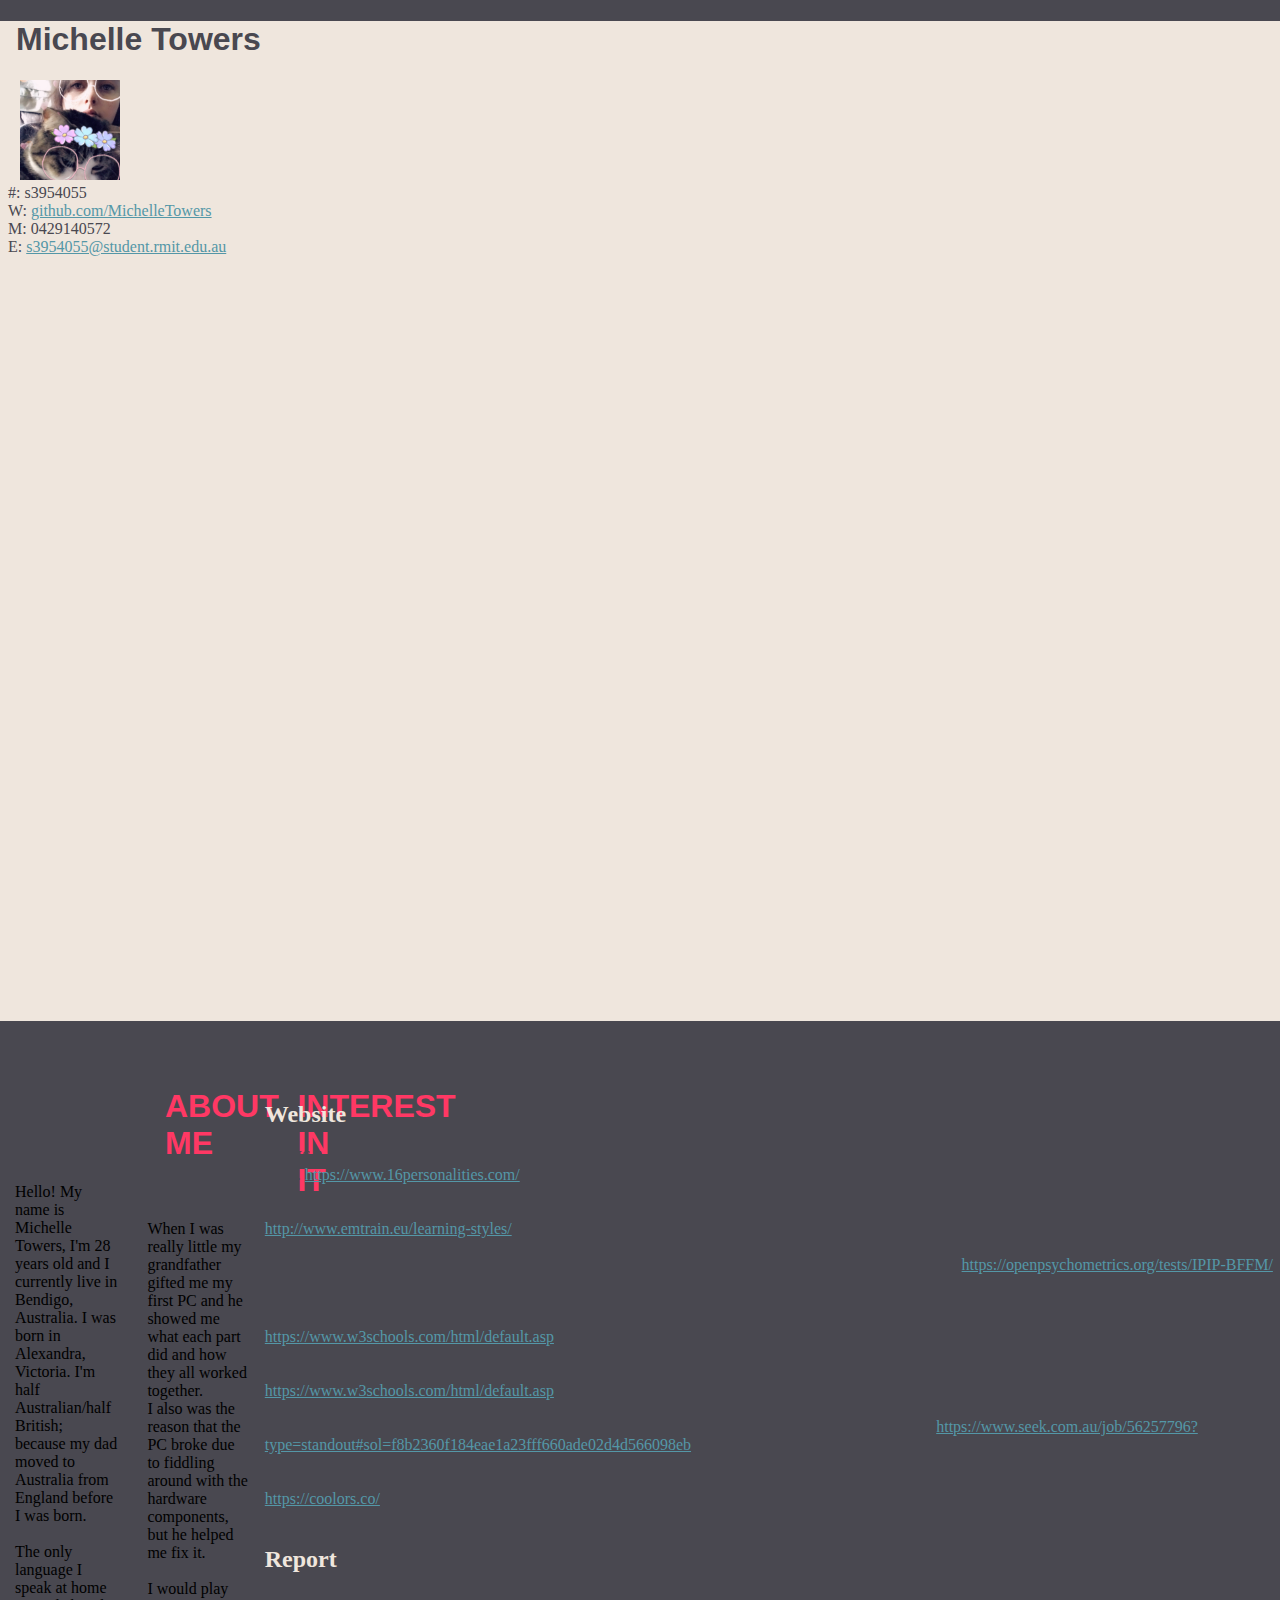
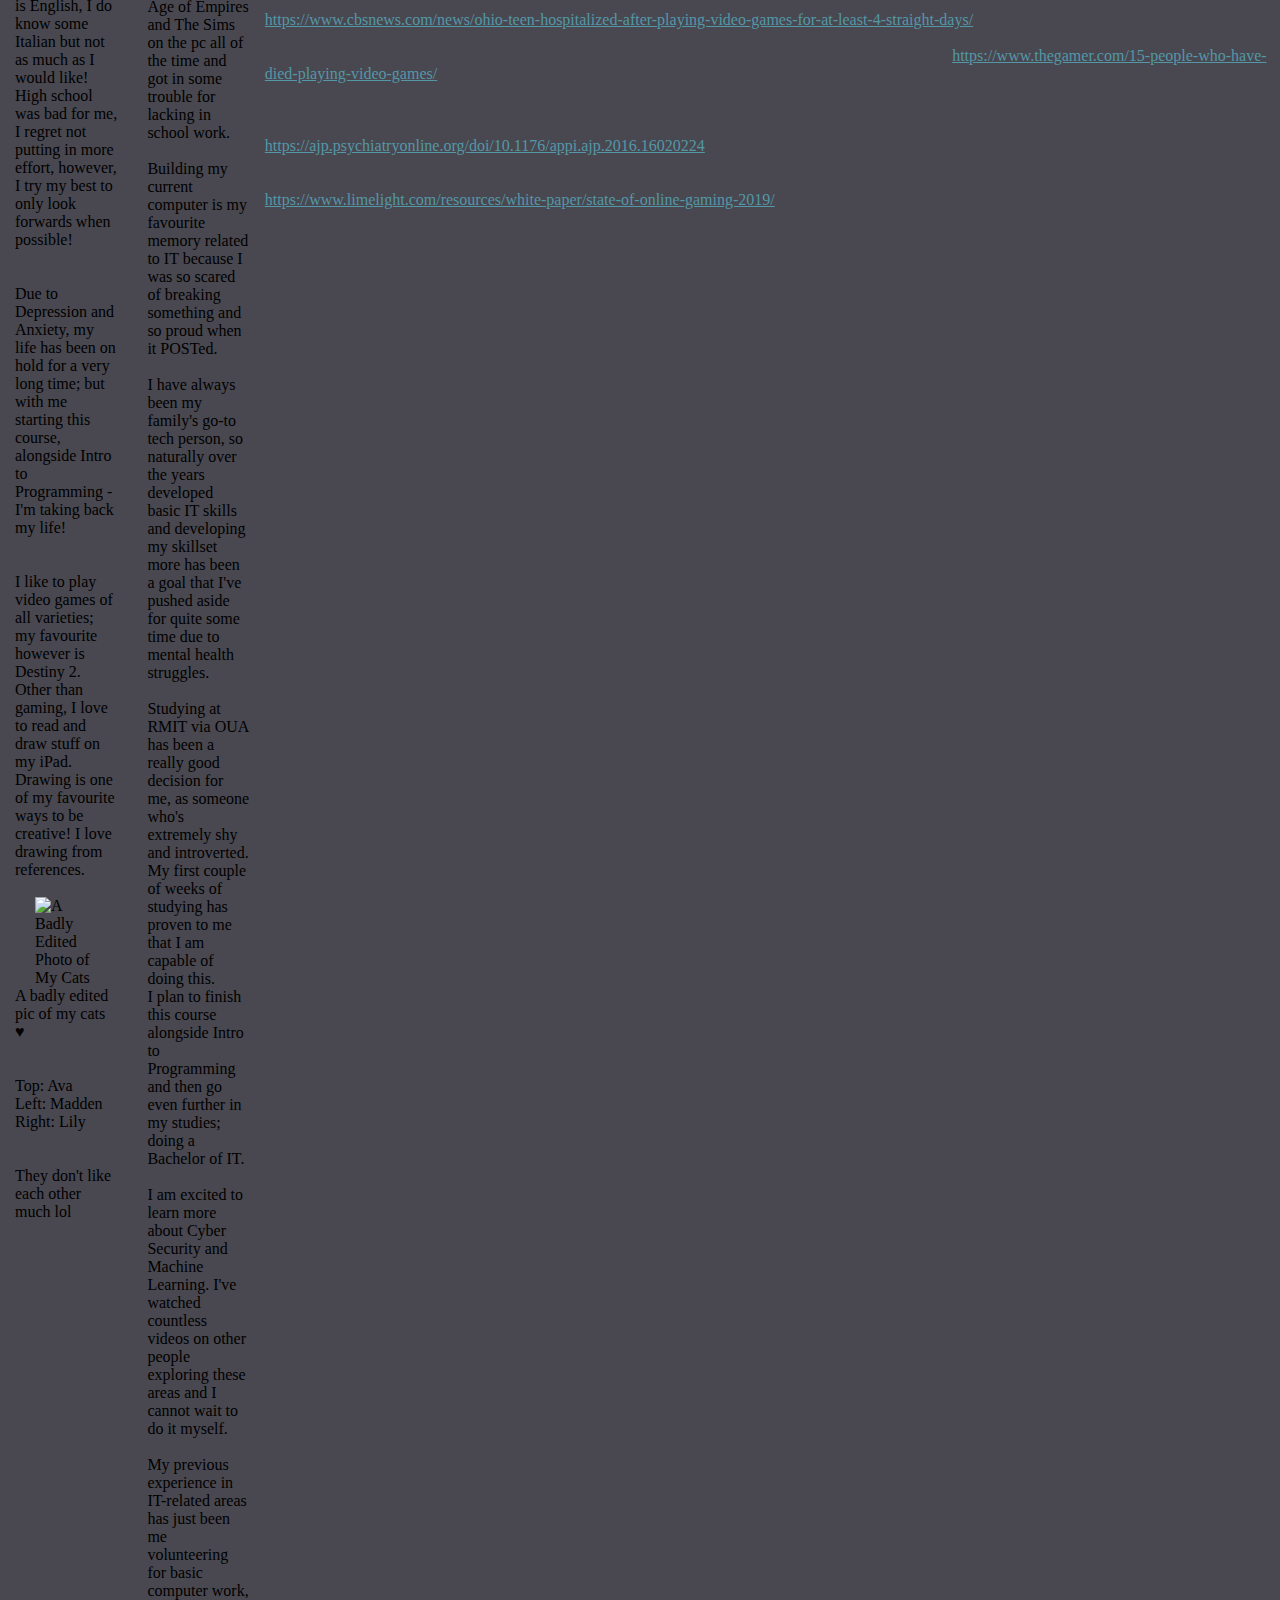
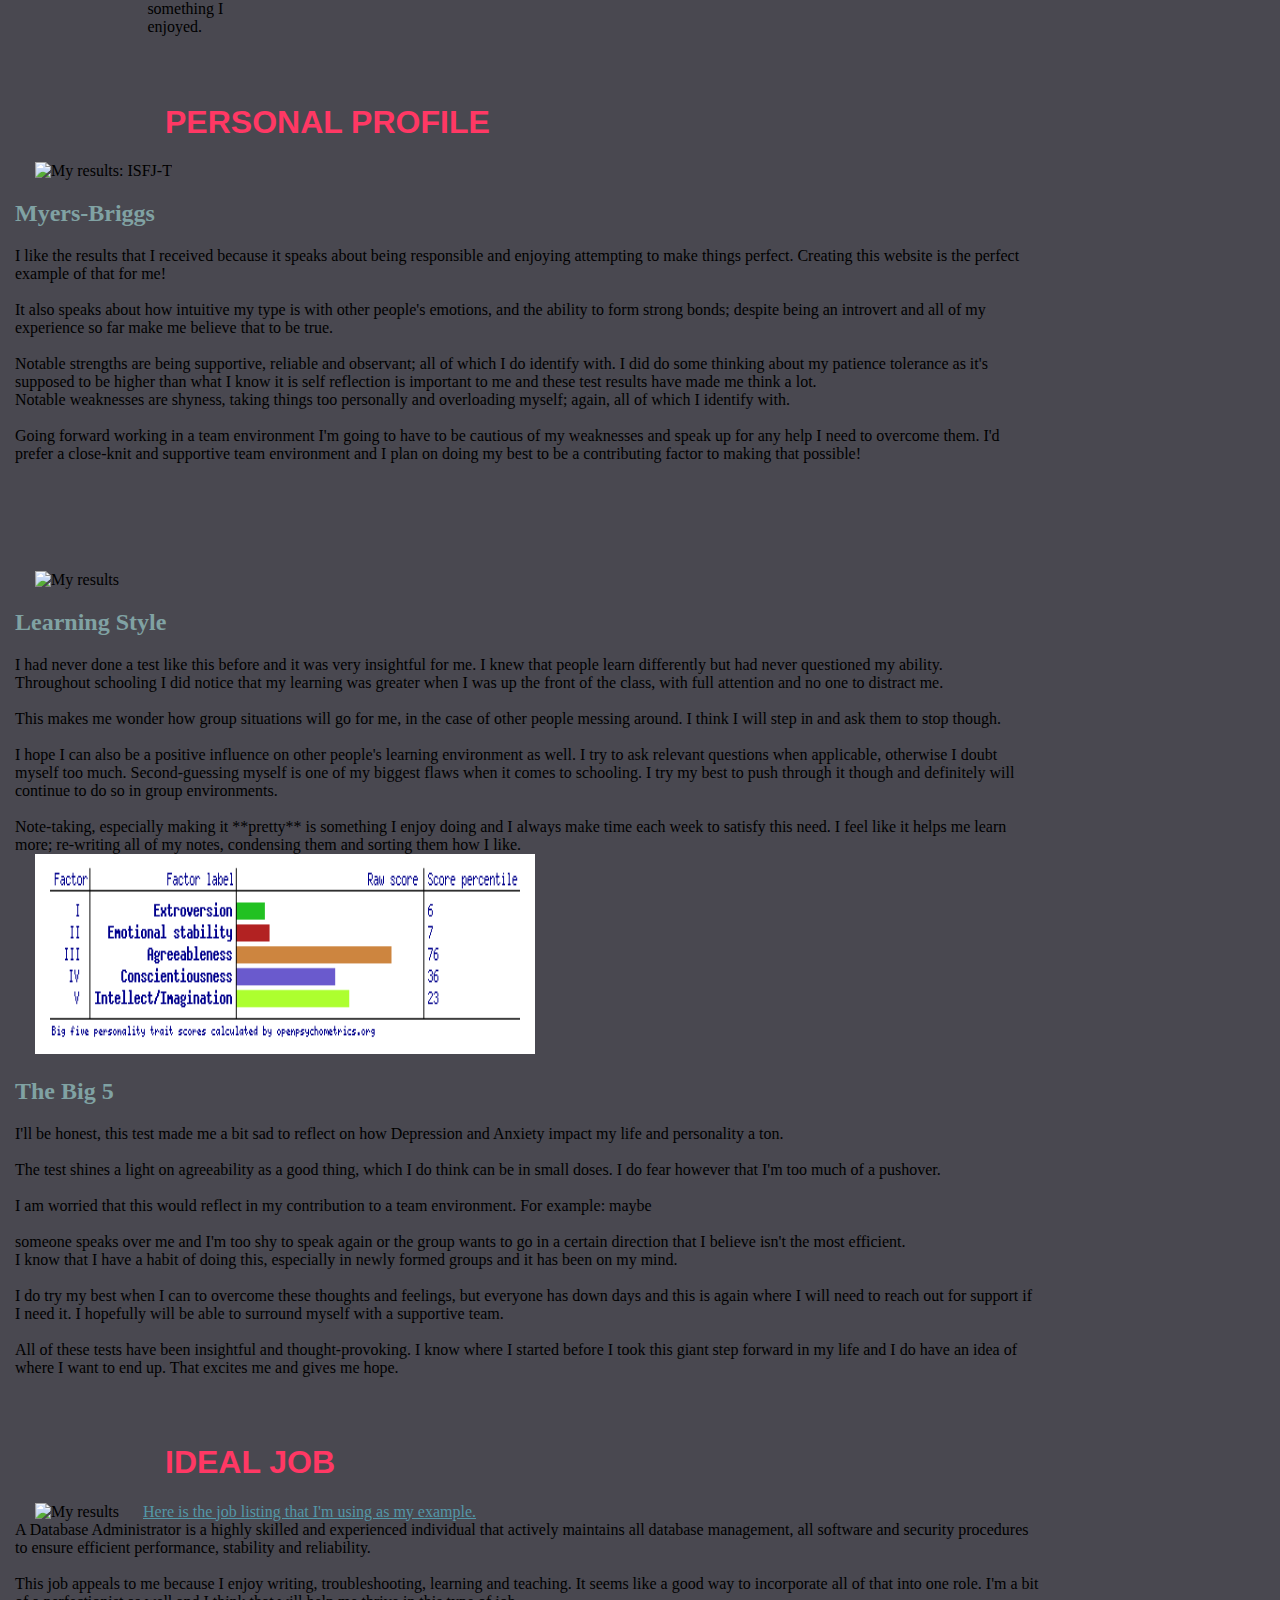
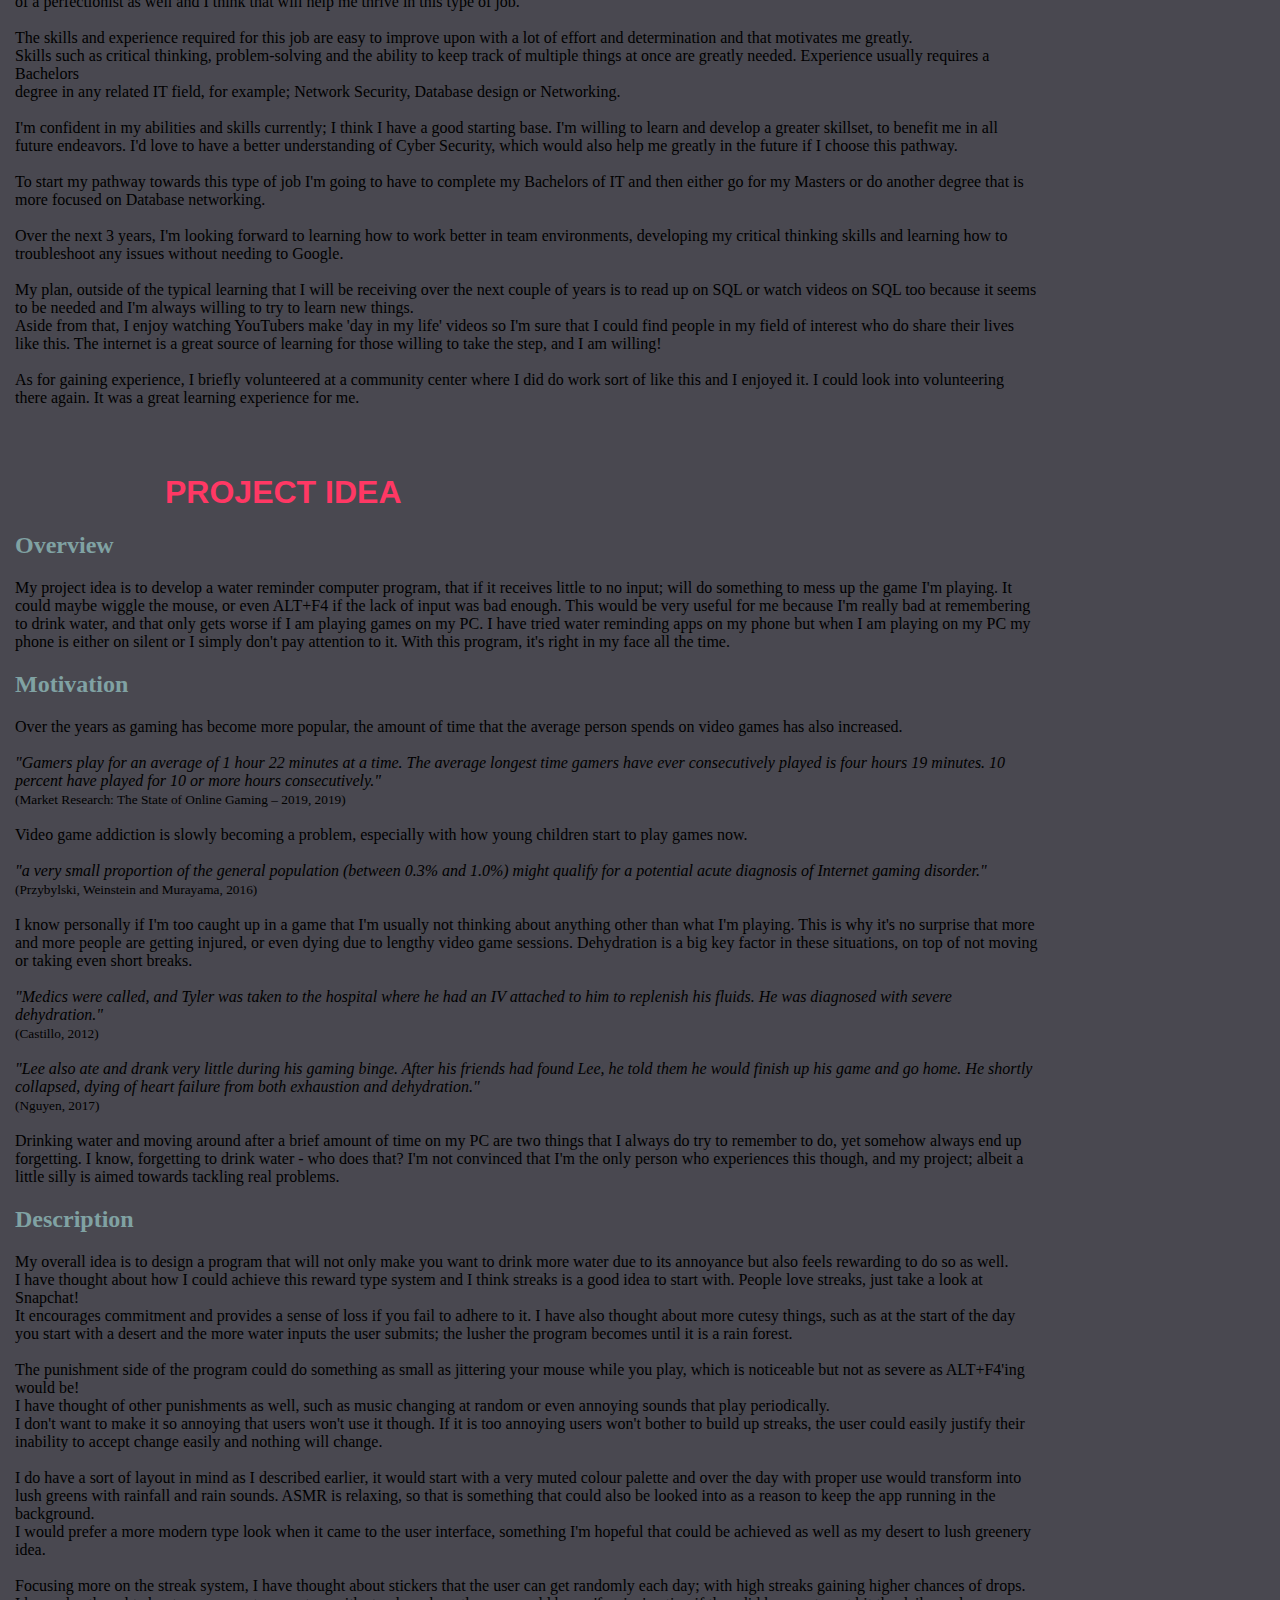
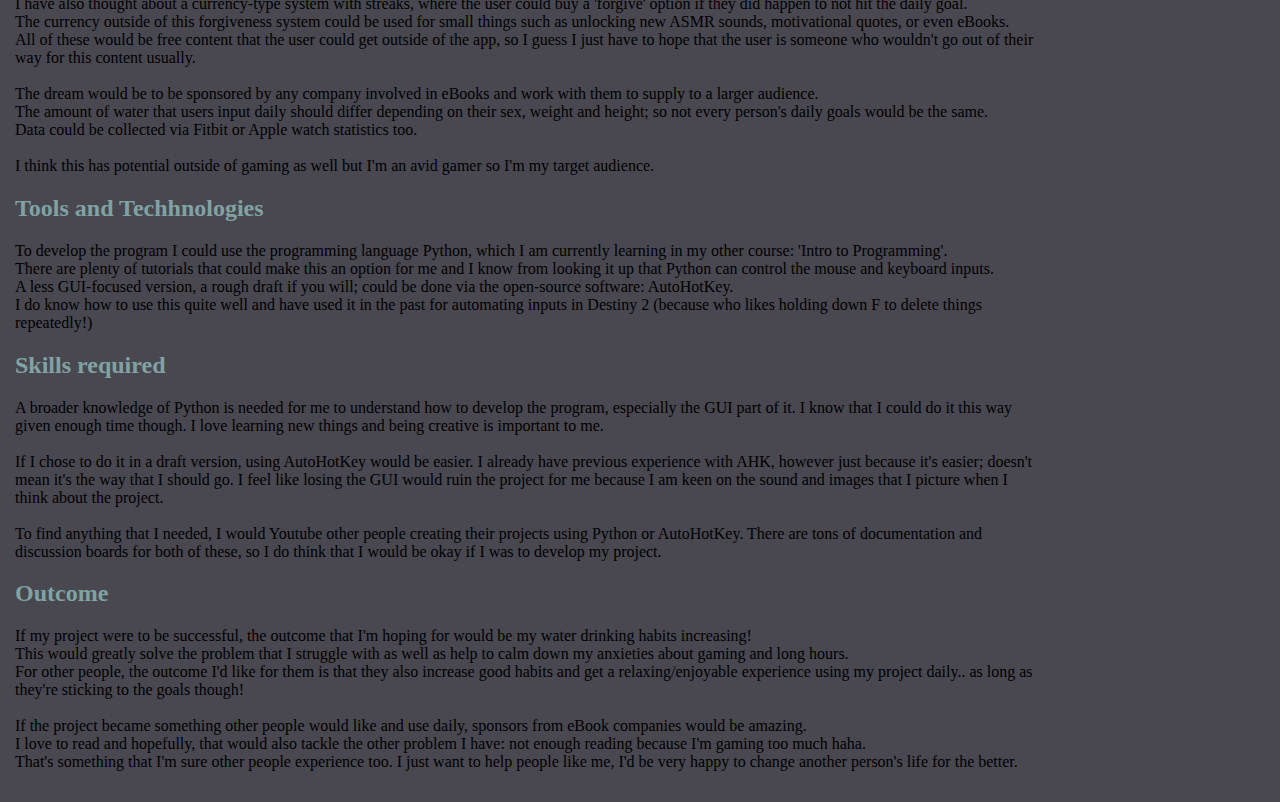
==== commit 6855be4f: "actually done i think, yay" ====
--- a/index.html
+++ b/index.html
@@ -1,83 +1,231 @@
 <!DOCTYPE html>
 <html lang="en">
- 
-    <head>
-        <title> Michelle Towers Profile</title>
-        <link rel="stylesheet" href="styles.css">
-    </head>
+
+<head>
+    <title> Michelle Towers Profile</title>
+    <link rel="stylesheet" href="styles.css">
+</head>
 
 <body>
-        <div class="sidebar">
-
-            <div class="header">
-                <h1>Michelle Towers</h1>
-                <p>
-                    <div class="contact">
-                        #: s3954055 <br>  W: <a href="https://github.com/MichelleTowers">github.com/MichelleTowers</a> <br>
-                        M: 0429140572 <br> E: <a href="mailto:s3954055@student.rmit.edu.au">s3954055@student.rmit.edu.au</a>
-                    </div>
-                </p>
-            </div>
-
-                <div class="box">
-                    <div class="column">
-                            <div class="img">
-                                <img src="meandava.jpg" alt="Me and my cat Ava" style="width:200px;height:200px;"> 
-                            </div>
-                            <div class="picinfo">
-                                Ava and I
-                                </div><br><br>
-                            <div class="img">
-                                <img src="ava.jpg" alt="My cat Ava" style="width:200px;height:200px;;">
-                            </div>
-                            <div class="picinfo">
-                                Ava
-                                </div><br><br>
-                            <div class="img">
-                                <img src="madden.jpg" alt="My cat Madden" style="width:200px;height:200px;">
-                            </div>
-                            <div class="picinfo">
-                                Madden
-                                </div><br><br>
-                            <div class="img">
-                                <img src="lily.jpg" alt="My cat Lily" style="width:200px;height:200px;">
-                            </div>
-                            <div class="picinfo">
-                                Lily
-                                </div>
-                    </div>
-                    <div class="column2">
+    <div id="background">
+        <div class="box">
+                <div class="header">
+                    <h1>Michelle Towers</h1>
+                </div>
                     <p>
-                        
-
+                        <div class="img">
+                                <img src="meandava.jpg" alt="Me and my cat Ava" style="width:100px;height:100px;margin-right:20px;">
+                        </div>
+                        <div class ="contact">
+                                #: s3954055 <br>  W: <a href="https://github.com/MichelleTowers">github.com/MichelleTowers</a> <br>
+                                M: 0429140572 <br> E: <a href="mailto:s3954055@student.rmit.edu.au">s3954055@student.rmit.edu.au</a>
+                        </div>
+                     </p>
+        </div>
+            <div class="box2">
+                <div class="column">
+                    <div class="textbox">
                         <div class="header2">
                             <h1>ABOUT ME</h1>
                         </div>
-                        <div class="aboutme">
-                            <br><br><br>
-                                My name is Michelle Towers, I'm 28 years old and I currently live in Bendigo, Australia. I was born in Alexandra, Victoria. I'm half Australian/half British; because my dad moved to Australia from England before I was born. <br>
-                                The only language I speak at home is English, I do know some Italian but not as much as I would like!<br><br>
-                            <br><br>
-                                High school was bad for me, I regret not putting in more effort, however, I try my best to only look forwards when possible!<br>
-                                Due to Depression and Anxiety, my life has been on hold for a very long time; but with me starting this course, alongside Intro to Programming - I'm taking back my life!<br><br>
-                            <br><br>
-                            
-                                I like to play video games of all varieties; my favourite however is Destiny 2. Other than gaming, I really love to read and draw stuff on my iPad. Drawing is one of my favourite ways to be creative! I love drawing from references. <br><br>
-                            <br><br>
-                                I have 3 adorable cats named Ava, Lily and Madden. I also own a dog named Blink; after my favourite band Blink-182! <br><br><br><br>
-                             
-
-                        Pic 1: Ava and me <br>
-                        Pic 2: Ava <br>
-                        Pic 3: Madden <br>
-                        Pic 3: Lily <br>   
-                        </div>
+                        <p>
+                            <div class="info">
+                                Hello! My name is Michelle Towers, I'm 28 years old and I currently live in Bendigo, Australia. I was born in Alexandra, Victoria. I'm half Australian/half British; because my dad moved to Australia from England before I was born. <br><br>
+                                The only language I speak at home is English, I do know some Italian but not as much as I would like! High school was bad for me, I regret not putting in more effort, however, I try my best to only look forwards when possible! <br><br>
+                                <br>
+                                Due to Depression and Anxiety, my life has been on hold for a very long time; but with me starting this course, alongside Intro to Programming - I'm taking back my life! <br><br>
+                                <br>
+                                I like to play video games of all varieties; my favourite however is Destiny 2. Other than gaming, I love to read and draw stuff on my iPad. Drawing is one of my favourite ways to be creative! I love drawing from references. <br><br>
+                            <img src="6836df3a151498b248dccdabd5fdc7f9.png" alt="A Badly Edited Photo of My Cats" style="width:200px;height:200px;margin-right:20px;">
+                            A badly edited pic of my cats ♥ <br><br><br>
+                            Top: Ava <br>
+                            Left: Madden <br>
+                            Right: Lily <br><br><br>
+
+                            They don't like each other much lol <br>
+                            </div>
                         </p>
-                        </div>
                     </div>
-                </div>   
+                </div>
+                <div class="column">
+                    <div class="textbox">
+                        <div class="header2">
+                            <h1>INTEREST IN IT</h1>
+                        </div>
+                        <p>
+                            <div class="info">
+                            When I was really little my grandfather gifted me my first PC and he showed me what each part did and how they all worked together. <br>
+                            I also was the reason that the PC broke due to fiddling around with the hardware components, but he helped me fix it. <br><br>
+                            I would play Age of Empires and The Sims on the pc all of the time and got in some trouble for lacking in school work.<br><br>
+                            Building my current computer is my favourite memory related to IT because I was so scared of breaking something and so proud when it POSTed. <br><br>
+                            I have always been my family's go-to tech person, so naturally over the years developed basic IT skills and developing my skillset more has been a goal that I've pushed aside for quite some time due to mental health struggles. <br><br>
+                            Studying at RMIT via OUA has been a really good decision for me, as someone who's extremely shy and introverted. My first couple of weeks of studying has proven to me that
+                            I am capable of doing this. <br> I plan to finish this course alongside Intro to Programming and then go even further in my studies; doing a Bachelor of IT. <br><br>
+                            I am excited to learn more about Cyber Security and Machine Learning. I've watched countless videos on other people <br> exploring these
+                            areas and I cannot wait to do it myself. <br><br>My previous experience in IT-related areas has just been me volunteering for basic computer work, something I enjoyed.
+
+                            </div>
+                        </p>
+                    </div>
+                </div>
+                    <div class="column2">
+                        <div class="textbox">
+                            <div class="header2">
+                                <h1>PERSONAL PROFILE</h1>
+                            </div>
+                            <p>
+                                <div class="info"><img src="isfj.png" alt="My results: ISFJ-T" style="width:200px;height:450px;margin-right:20px;">
+                                <h2 style="color:rgb(128, 162, 163)">Myers-Briggs</h2>
+                                I like the results that I received because it speaks about being responsible and enjoying attempting to make things perfect. Creating this website is the perfect example of that for me! <br><br>
+                                It also speaks about how intuitive my type is with other people's emotions, and the ability to form strong bonds; despite being an introvert and all of my experience so far make me believe that to be true. <br><br>
+                                Notable strengths are being supportive, reliable and observant; all of which I do identify with. I did do some thinking about my patience tolerance as it's supposed to be higher than what I know it is
+                                self reflection is important to me and these test results have made me think a lot. <br>
+                                Notable weaknesses are shyness, taking things too personally and overloading myself; again, all of which I identify with. <br><br>Going forward working in a team environment I'm going to have to
+                                be cautious of my weaknesses and speak up for any help I need to overcome them. I'd prefer a close-knit and supportive team environment and I plan on doing my best to be a contributing factor to making that possible!<br><br><br><br><br><br><br>
+
+                                </div>
+                                <div class="info"><img src="learningstyle.png" alt="My results" style="width:200px;height:200px;margin-right:20px;">
+                                <h2 style="color:rgb(128, 162, 163)">Learning Style</h2>
+                                I had never done a test like this before and it was very insightful for me. I knew that people learn differently but had never questioned my ability. <br>
+                                Throughout schooling I did notice that my learning was greater when I was up the front of the class, with full attention and no one to distract me.<br><br>
+                                This makes me wonder how group situations will go for me, in the case of other people messing around. I think I will step in and ask them to stop though. <br><br>
+                                I hope I can also be a positive influence on other people's learning environment as well. I try to ask relevant questions when applicable, otherwise I doubt myself too much. Second-guessing myself is one of my biggest flaws when it comes to schooling. I try my best to push through it though and definitely will continue to do so in group environments.<br><br>
+                                Note-taking, especially making it **pretty** is something I enjoy doing and I always make time each week to satisfy this need. I feel like it helps me learn more; re-writing all of my notes, condensing them and sorting them how I like.<br>
+                                </div>
+                                <div class="info"><img src="thebig5.png" alt="My results" style="width:500px;height:200px;margin-right:20px;">
+                                <h2 style="color:rgb(128, 162, 163)">The Big 5</h2>
+                                I'll be honest, this test made me a bit sad to reflect on how Depression and Anxiety impact my life and personality a ton. <br><br>
+                                The test shines a light on agreeability as a good thing, which I do think can be in small doses. I do fear however that I'm too much of a pushover. <br><br>
+                                I am worried that this would reflect in my contribution to a team environment. For example: maybe <br><br>someone speaks over me and I'm too shy to speak again or the group wants to go in a certain direction that I believe isn't the most efficient. <br>
+                                I know that I have a habit of doing this, especially in newly formed groups and it has been on my mind.<br><br>
+                                I do try my best when I can to overcome these thoughts and feelings, but everyone has down days and this is again where I will need to reach out for support if I need it. I hopefully will be able to surround myself with a supportive team. <br><br>
+                                All of these tests have been insightful and thought-provoking. I know where I started before I took this giant step forward in my life and I do have an idea of where I want to end up. That excites me and gives me hope. <br>
+                                </div>
+                            </p>
+                       </div>
+                    </div>
+                        <div class="column2">
+                            <div class="textbox">
+                                <div class="header2">
+                                    <h1>IDEAL JOB</h1>
+                                </div>
+                                    <p>
+                                        <div class="info"> <img src="job.png" alt="My results" style="width:500px;height:700px;margin-right:20px;">
+                                            <a href="https://www.seek.com.au/job/56257796?type=standout#sol=f8b2360f184eae1a23fff660ade02d4d566098eb "> Here is the job listing that I'm using as my example.</a><br>
+                                            A Database Administrator is a highly skilled and experienced individual that actively maintains all database management, all software and security procedures to ensure efficient performance, stability and reliability. <br> <br>
+                                            This job appeals to me because I enjoy writing, troubleshooting, learning and teaching. It seems like a good way to incorporate all of that into one role. I'm a bit of a perfectionist as well and I think that will help me thrive in this type of job. <br><br>
+                                            The skills and experience required for this job are easy to improve upon with a lot of effort and determination and that motivates me greatly. <br>
+                                            Skills such as critical thinking, problem-solving and the ability to keep track of multiple things at once are greatly needed. Experience usually requires a Bachelors <br>
+                                            degree in any related IT field, for example; Network Security, Database design or Networking. <br><br>I'm confident in my abilities and skills currently; I think I have a good starting base.
+                                            I'm willing to learn and develop a greater skillset, to benefit me in all future endeavors. I'd love to have a better understanding of Cyber Security, which would also help me greatly in the future if I choose this pathway. <br><br>
+                                            To start my pathway towards this type of job I'm going to have to complete my Bachelors of IT and then either go for my Masters or do another degree that is more focused on Database networking. <br><br>
+                                            Over the next 3 years, I'm looking forward to learning how to work better in team environments, developing my critical thinking skills and learning how to troubleshoot any issues without needing to Google.  <br><br>
+                                            My plan, outside of the typical learning that I will be receiving over the next couple of years is to read up on SQL or watch videos on SQL too because it seems to be needed and I'm always willing to try to learn new things. <br>
+                                            Aside from that, I enjoy watching YouTubers make 'day in my life' videos so I'm sure that I could find people in my field of interest who do share their lives like this. The internet is a great source of learning
+                                            for those willing to take the step, and I am willing! <br><br> As for gaining experience, I briefly volunteered at a community center where I did do work sort of like this and I enjoyed it.
+                                            I could look into volunteering there again. It was a great learning experience for me.
+    
+
+                                        </div>
+                                    </p>
+                            </div>
+                        </div>
+                        <div class="column2">
+                            <div class="textbox">
+                                <div class="header2">
+                                    <h1>PROJECT IDEA</h1>
+                                </div>
+                                    <p>
+                                        <div class="info">
+                                            <h2 style="color:rgb(128, 162, 163)">Overview</h2>
+                                            My project idea is to develop a water reminder computer program, that if it receives little to no input; will do something to mess up the game I'm playing. It could maybe wiggle the mouse, or even ALT+F4 if the lack of input was bad enough. This would be very useful for me because I'm really bad at remembering to drink water, and that only gets worse if I am playing games on my PC. I have tried water reminding apps on my phone but when I am playing on my PC my phone is either on silent or I simply don't pay attention to it. With this program, it's right in my face all the time.
+
+                                            <h2 style="color:rgb(128, 162, 163)">Motivation</h2>
+                                            Over the years as gaming has become more popular, the amount of time that the average person spends on video games has also increased.
+                                            <br><br>
+                                            <i>"Gamers play for an average of 1 hour 22 minutes at a time. The average longest time gamers have ever consecutively played is four hours 19 minutes. 10 percent have played for 10 or more hours consecutively."</i>
+                                            <br><small>(Market Research: The State of Online Gaming – 2019, 2019)</small>
+                                            <br><br>
+                                            Video game addiction is slowly becoming a problem, especially with how young children start to play games now.
+                                            <br><br>
+                                            <i>"a very small proportion of the general population (between 0.3% and 1.0%) might qualify for a potential acute diagnosis of Internet gaming disorder."</i>
+                                        <small><br>(Przybylski, Weinstein and Murayama, 2016)</small>
+                                            <br><br>
+                                            I know personally if I'm too caught up in a game that I'm usually not thinking about anything other than what I'm playing. This is why it's no surprise that more and more people are getting injured, or even dying due to lengthy video game sessions. Dehydration is a big key factor in these situations, on top of not moving or taking even short breaks.
+                                            <br><br>
+                                            <i>"Medics were called, and Tyler was taken to the hospital where he had an IV attached to him to replenish his fluids. He was diagnosed with severe dehydration."</i>
+                                        <br><small>(Castillo, 2012)</small>
+                                            <br><br>
+                                            <i>"Lee also ate and drank very little during his gaming binge. After his friends had found Lee, he told them he would finish up his game and go home. He shortly collapsed, dying of heart failure from both exhaustion and dehydration."</i>
+                                        <br><small>(Nguyen, 2017)</small>
+                                            <br><br>
+                                            Drinking water and moving around after a brief amount of time on my PC are two things that I always do try to remember to do, yet somehow always end up forgetting. I know, forgetting to drink water - who does that? I'm not convinced that I'm the only person who experiences this though, and my project; albeit a little silly is aimed towards tackling real problems.
+                                            <br>
+                                            <h2 style="color:rgb(128, 162, 163)">Description</h2>
+                                            My overall idea is to design a program that will not only make you want to drink more water due to its annoyance but also feels rewarding to do so as well.<br> I have thought about how I could achieve this reward type system and I think streaks is a good idea to start with. People love streaks, just take a look at Snapchat!<br> It encourages commitment and provides a sense of loss if you fail to adhere to it. I have also thought about more cutesy things, such as at the start of the day you start with a desert and the more water inputs the user submits; the lusher the program becomes until it is a rain forest. 
+                                            <br><br>
+                                            The punishment side of the program could do something as small as jittering your mouse while you play, which is noticeable but not as severe as ALT+F4'ing would be! <br>I have thought of other punishments as well, such as music changing at random or even annoying sounds that play periodically. <br>I don't want to make it so annoying that users won't use it though. If it is too annoying users won't bother to build up streaks, the user could easily justify their inability to accept change easily and nothing will change.
+                                            <br><br>   
+                                            I do have a sort of layout in mind as I described earlier, it would start with a very muted colour palette and over the day with proper use would transform into lush greens with rainfall and rain sounds. ASMR is relaxing, so that is something that could also be looked into as a reason to keep the app running in the background.<br> I would prefer a more modern type look when it came to the user interface, something I'm hopeful that could be achieved as well as my desert to lush greenery idea.
+                                            <br><br>
+                                            Focusing more on the streak system, I have thought about stickers that the user can get randomly each day; with high streaks gaining higher chances of drops. <br>I have also thought about a currency-type system with streaks, where the user could buy a 'forgive' option if they did happen to not hit the daily goal. <br>The currency outside of this forgiveness system could be used for small things such as unlocking new ASMR sounds, motivational quotes, or even eBooks. <br>All of these would be free content that the user could get outside of the app, so I guess I just have to hope that the user is someone who wouldn't go out of their way for this content usually. <br><br>The dream would be to be sponsored by any company involved in eBooks and work with them to supply to a larger audience.
+
+                                            <br>The amount of water that users input daily should differ depending on their sex, weight and height; so not every person's daily goals would be the same. <br>Data could be collected via Fitbit or Apple watch statistics too. <br><br>I think this has potential outside of gaming as well but I'm an avid gamer so I'm my target audience.
+                                            <h2 style="color:rgb(128, 162, 163)">Tools and Techhnologies</h2>
+                                            To develop the program I could use the programming language Python, which I am currently learning in my other course: 'Intro to Programming'. <br>There are plenty of tutorials that could make this an option for me and I know from looking it up that Python can control the mouse and keyboard inputs. <br>A less GUI-focused version, a rough draft if you will; could be done via the open-source software: AutoHotKey. <br>I do know how to use this quite well and have used it in the past for automating inputs in Destiny 2 (because who likes holding down F to delete things repeatedly!) 
+                                            <h2 style="color:rgb(128, 162, 163)">Skills required</h2>
+                                            A broader knowledge of Python is needed for me to understand how to develop the program, especially the GUI part of it. I know that I could do it this way given enough time though. I love learning new things and being creative is important to me.
+                                            <br>
+                                            <br>If I chose to do it in a draft version, using AutoHotKey would be easier. I already have previous experience with AHK, however just because it's easier; doesn't mean it's the way that I should go. I feel like losing the GUI would ruin the project for me because I am keen on the sound and images that I picture when I think about the project.
+                                            <br>
+                                            <br>To find anything that I needed, I would Youtube other people creating their projects using Python or AutoHotKey. There are tons of documentation and discussion boards for both of these, so I do think that I would be okay if I was to develop my project.
+                                            <h2 style="color:rgb(128, 162, 163)">Outcome</h2>
+                                            If my project were to be successful, the outcome that I'm hoping for would be my water drinking habits increasing! <br>This would greatly solve the problem that I struggle with as well as help to calm down my anxieties about gaming and long hours. <br>For other people, the outcome I'd like for them is that they also increase good habits and get a relaxing/enjoyable experience using my project daily.. as long as they're sticking to the goals though! <br><br>If the project became something other people would like and use daily, sponsors from eBook companies would be amazing. <br>I love to read and hopefully, that would also tackle the other problem I have: not enough reading because I'm gaming too much haha.
+                                            <br>That's something that I'm sure other people experience too. I just want to help people like me, I'd be very happy to change another person's life for the better.
+
+                                        </div>
+                                    </p>
+                            </div>
+                        </div>
             </div>
-                
+    </div>
+</body>
+<footer>
+    <div id="background">
+        <div class="box3">
+            <div class ="contact">
+                <div class="header">
+                    <h1>References</h1>
+                </div>
+                    <p>
+                        <h2 style="color: #efe6dd">Website</h2> 
+                        NERIS Analytics Limited 2011. Free personality test, type descriptions, relationship and career advice | 16Personalities, 16 Personalities, Accessed 13 March 2022. 
+                        <a href="https://www.16personalities.com/">https://www.16personalities.com/</a> website <br><br>
+                        Brooksbank, C., Ludwig, R. and Dallakian, P., n.d. Learning Styles Quiz. Emtrain.eu, Learning-styles, Accessed 13 March 2022.
+                        <a href="http://www.emtrain.eu/learning-styles/">http://www.emtrain.eu/learning-styles/</a> website <br><br>
+                        Openpsychometrics.org. n.d. Big Five Personality Test, Big Five Personality Test, Accessed 13 March 2022.
+                        <a href="https://openpsychometrics.org/tests/IPIP-BFFM/">https://openpsychometrics.org/tests/IPIP-BFFM/</a> website <br><br>
+                        W3schools.com. n.d. HTML Tutorial, W3Schools, Accessed 13 March 2022.
+                        <br><a href="https://www.w3schools.com/html/default.asp">https://www.w3schools.com/html/default.asp</a> website <br><br>
+                        W3schools.com. n.d. CSS Tutorial, W3Schools, Accessed 13 March 2022. 
+                        <br><a href="https://www.w3schools.com/css/default.asp">https://www.w3schools.com/html/default.asp</a> website <br><br>
+                        SEEK. n.d. Application and Database Administrator in Sydney - SEEK, Seek, Accessed 14 March 2022. <a href="https://www.seek.com.au/job/56257796?type=standout#sol=f8b2360f184eae1a23fff660ade02d4d566098eb">https://www.seek.com.au/job/56257796?type=standout#sol=f8b2360f184eae1a23fff660ade02d4d566098eb</a> <br><br>
+                        Bianchi, F., n.d. Coolors - The super fast color palettes generator!, Coolors.co, Coolors, Accessed 14 March 2022. <br>
+                        <a href="https://coolors.co/">https://coolors.co/</a> <br><br>
+                        <h2 style="color: #efe6dd">Report</h2>
+                        Castillo, M., 2012. Ohio teen hospitalized after playing video games for at least 4 straight days. Cbsnews.com. Accessed 14 March 2022.<br>
+                        <a href="https://www.cbsnews.com/news/ohio-teen-hospitalized-after-playing-video-games-for-at-least-4-straight-days/">https://www.cbsnews.com/news/ohio-teen-hospitalized-after-playing-video-games-for-at-least-4-straight-days/</a><br><br>
+                        Nguyen, L., 2017. 15 People Who Have Died Playing Video Games. TheGamer. Accessed 14 March 2022. 
+                        <a href="https://www.thegamer.com/15-people-who-have-died-playing-video-games/">https://www.thegamer.com/15-people-who-have-died-playing-video-games/</a><br><br>
+                        Przybylski, A., Weinstein, N. and Murayama, K., 2016. Internet Gaming Disorder: Investigating the Clinical Relevance of a New Phenomenon | American Journal of Psychiatry. American Journal of Psychiatry. Accessed 14 March 2022.<br>
+                        <a href="https://ajp.psychiatryonline.org/doi/10.1176/appi.ajp.2016.16020224">https://ajp.psychiatryonline.org/doi/10.1176/appi.ajp.2016.16020224</a><br><br>
+                        Limelight.com. 2019. Market Research: The State of Online Gaming – 2019. Accessed 14 March 2022.<br>
+                        <a href="https://www.limelight.com/resources/white-paper/state-of-online-gaming-2019/">https://www.limelight.com/resources/white-paper/state-of-online-gaming-2019/</a>
+
+                    </p>
+            </div> 
         </div>
-</body>
-</html> +    </div>
+</div>
+</footer>
+</html>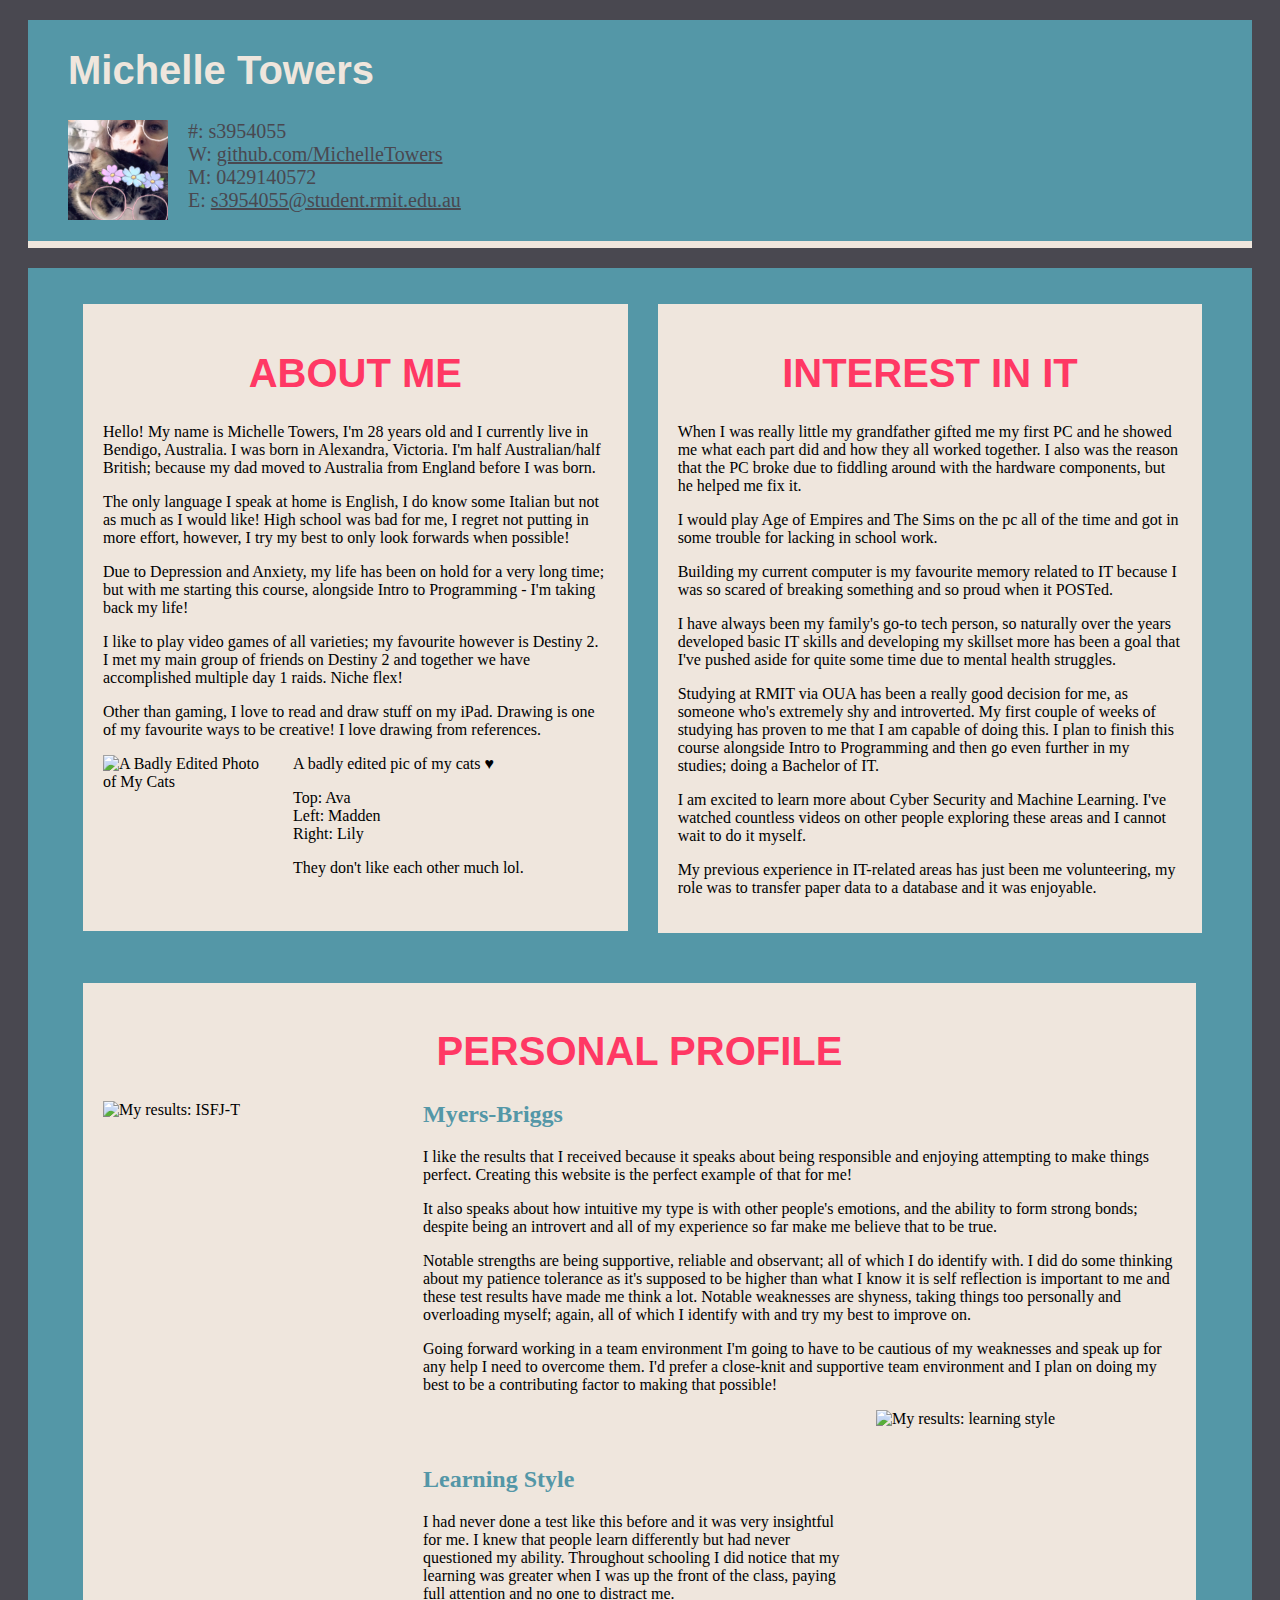
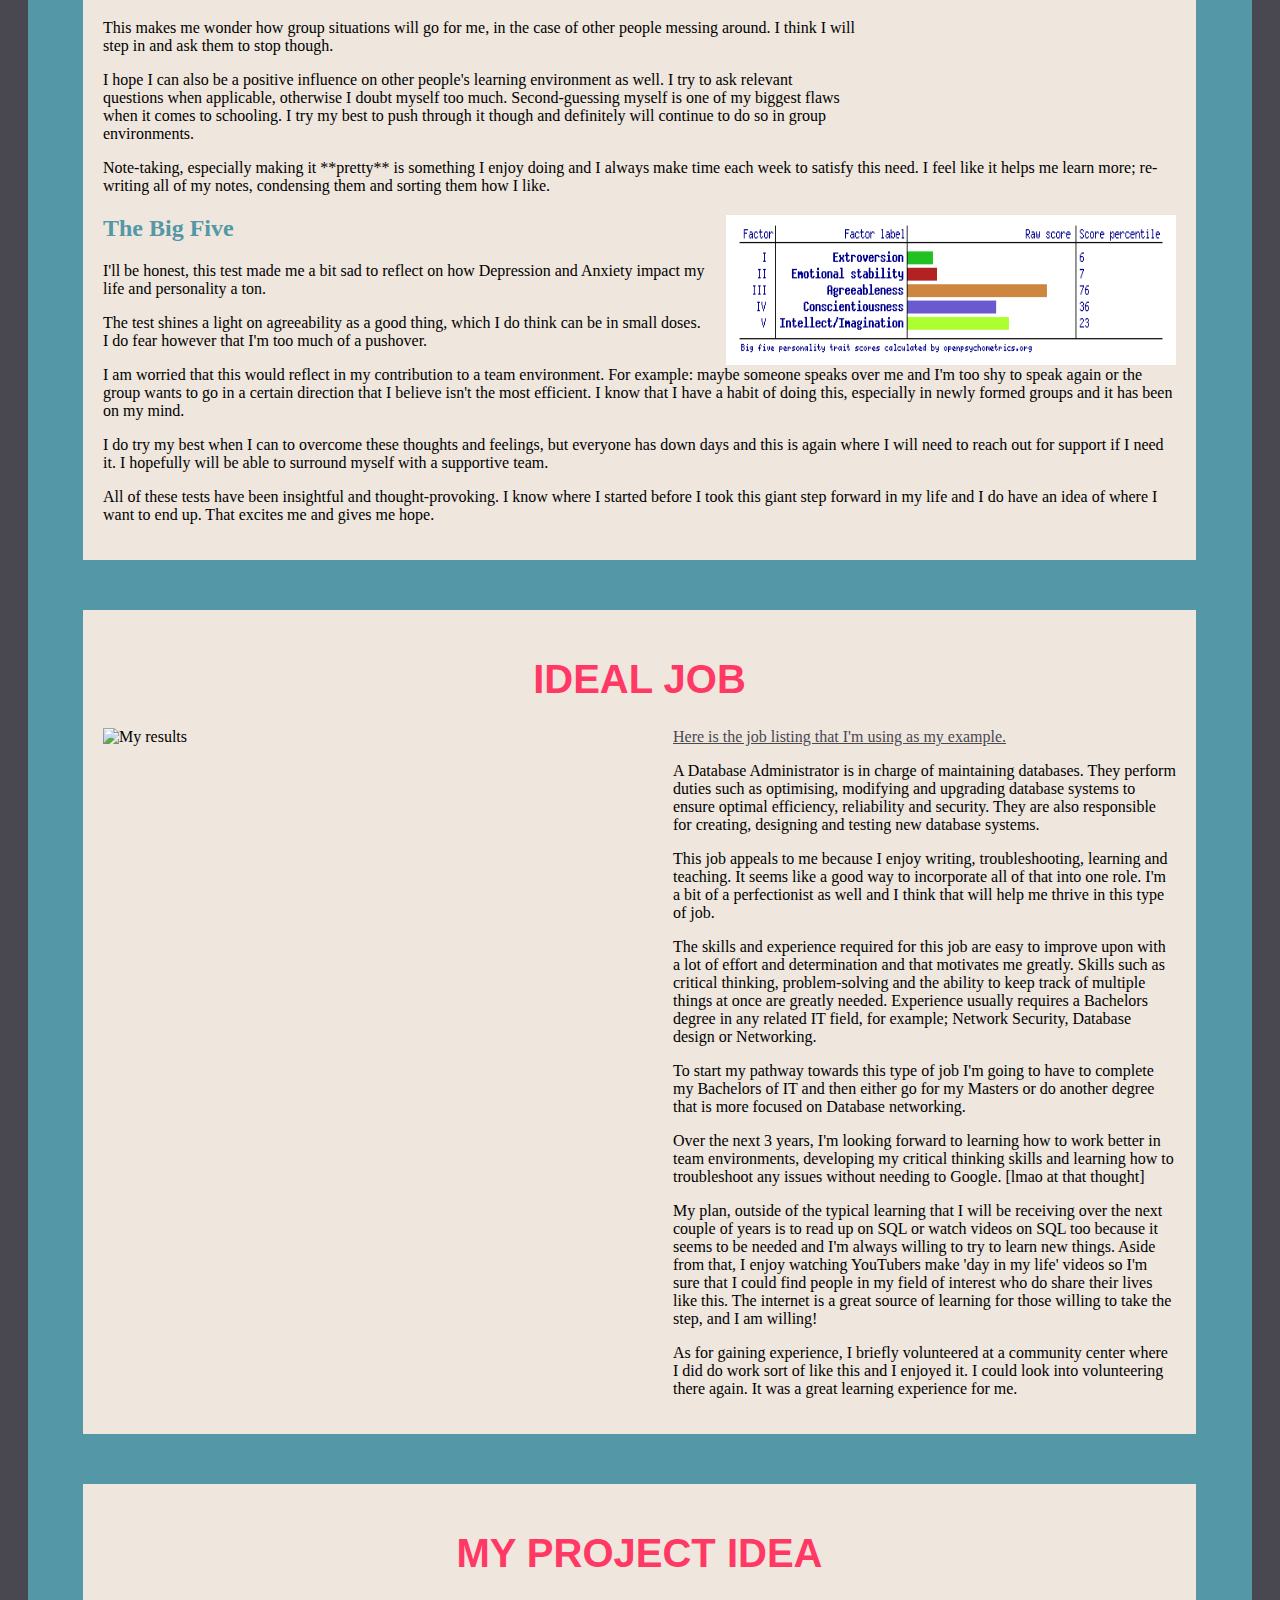
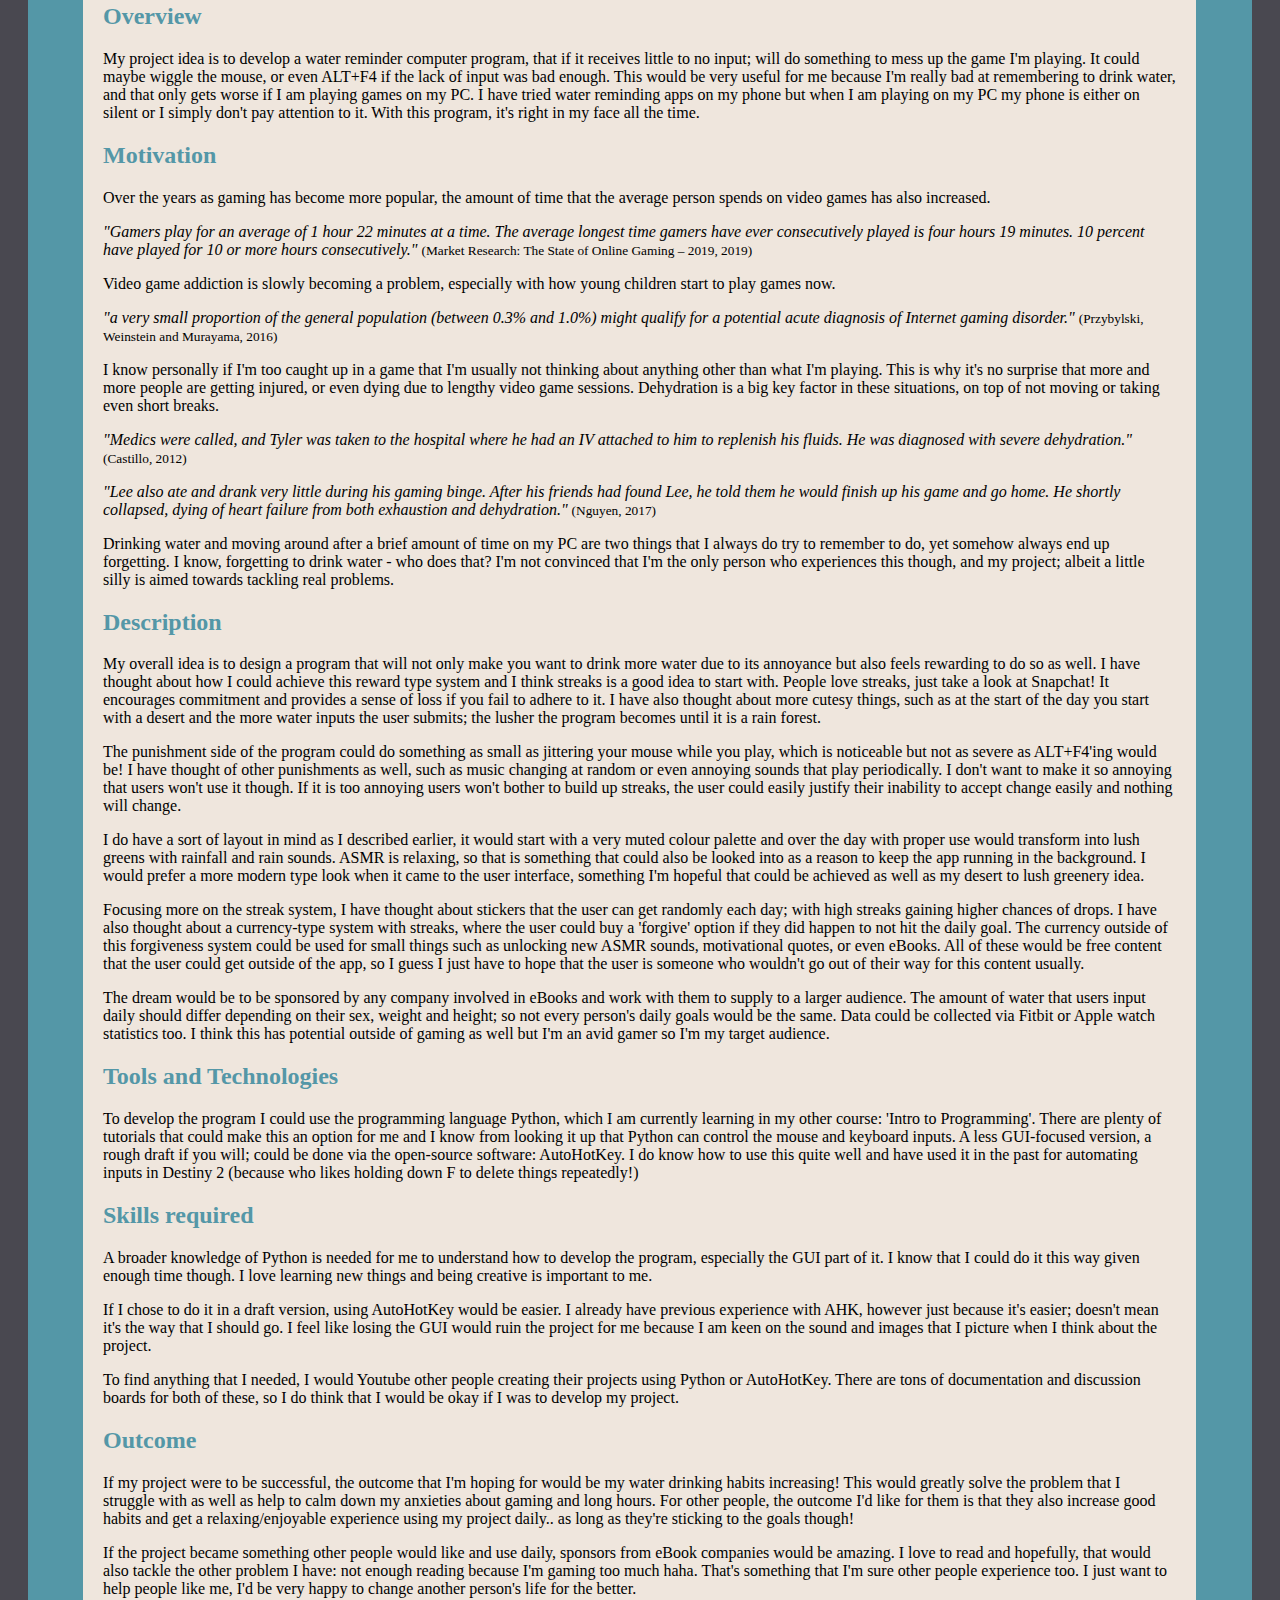
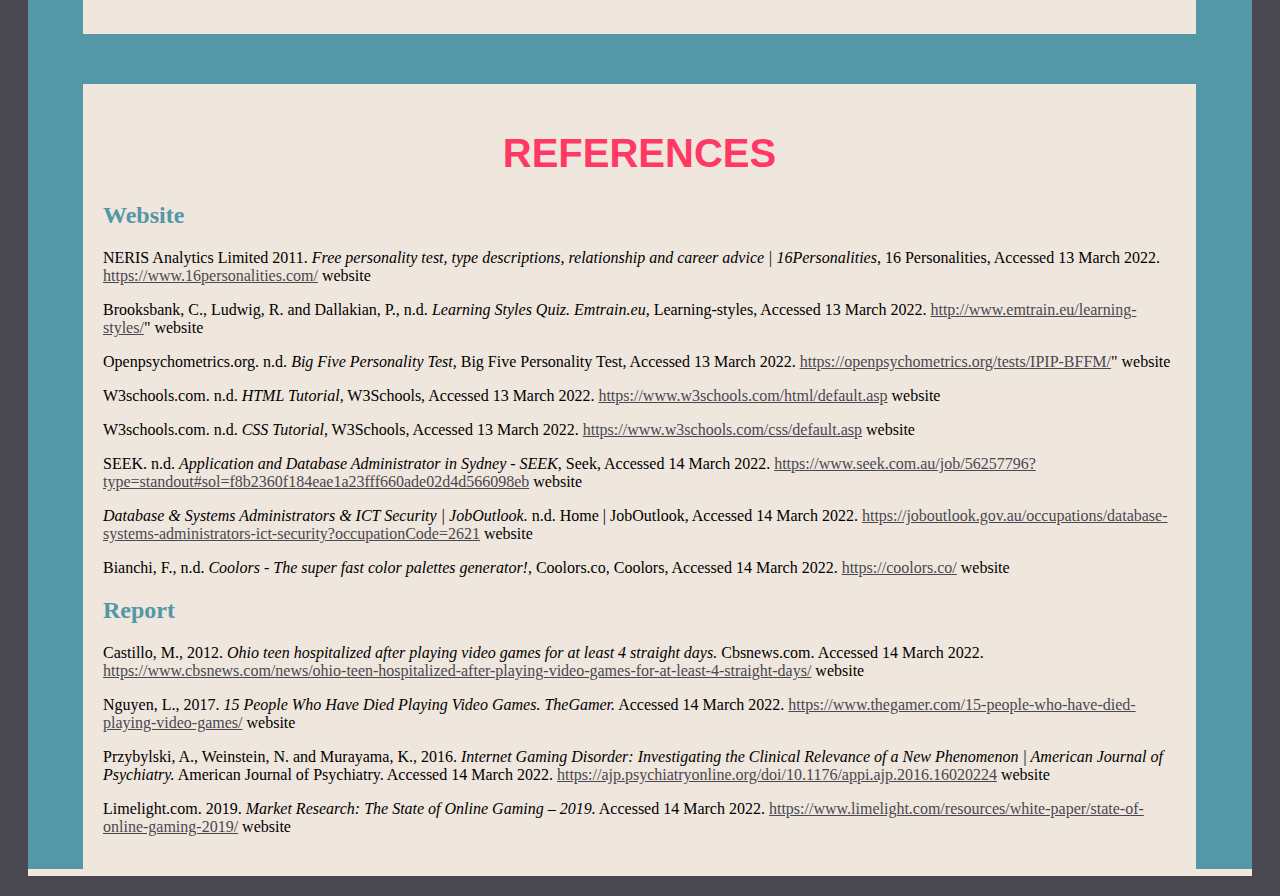
==== commit bb285855: "Cleaning up code and adding references" ====
--- a/index.html
+++ b/index.html
@@ -1,50 +1,62 @@
 <!DOCTYPE html>
 <html lang="en">
-
-<head>
-    <title> Michelle Towers Profile</title>
-    <link rel="stylesheet" href="styles.css">
-</head>
-
-<body>
-    <div id="background">
-        <div class="box">
+    <head>
+        <title> Michelle Towers Profile</title>
+        <link rel="stylesheet" href="styles.css">
+    </head>
+    <body>
+        <div id="background">
+            <div class="box">
                 <div class="header">
                     <h1>Michelle Towers</h1>
                 </div>
-                    <p>
-                        <div class="img">
-                                <img src="meandava.jpg" alt="Me and my cat Ava" style="width:100px;height:100px;margin-right:20px;">
-                        </div>
-                        <div class ="contact">
-                                #: s3954055 <br>  W: <a href="https://github.com/MichelleTowers">github.com/MichelleTowers</a> <br>
-                                M: 0429140572 <br> E: <a href="mailto:s3954055@student.rmit.edu.au">s3954055@student.rmit.edu.au</a>
-                        </div>
-                     </p>
-        </div>
+                <p>
+                    <div class="img">
+                        <img src="meandava.jpg" alt="Me and my cat Ava" style="width:100px;height:100px;margin-right:20px;">
+                    </div>
+                </p>
+                <p>
+                     <div class="contact">
+                        #: s3954055<br>W: <a href="https://github.com/MichelleTowers">github.com/MichelleTowers</a><br>
+                        M: 0429140572<br>E: <a href="mailto:s3954055@student.rmit.edu.au">s3954055@student.rmit.edu.au</a>
+                    </div>
+                </p>
+            </div>
             <div class="box2">
                 <div class="column">
                     <div class="textbox">
                         <div class="header2">
                             <h1>ABOUT ME</h1>
                         </div>
-                        <p>
-                            <div class="info">
-                                Hello! My name is Michelle Towers, I'm 28 years old and I currently live in Bendigo, Australia. I was born in Alexandra, Victoria. I'm half Australian/half British; because my dad moved to Australia from England before I was born. <br><br>
-                                The only language I speak at home is English, I do know some Italian but not as much as I would like! High school was bad for me, I regret not putting in more effort, however, I try my best to only look forwards when possible! <br><br>
-                                <br>
-                                Due to Depression and Anxiety, my life has been on hold for a very long time; but with me starting this course, alongside Intro to Programming - I'm taking back my life! <br><br>
-                                <br>
-                                I like to play video games of all varieties; my favourite however is Destiny 2. Other than gaming, I love to read and draw stuff on my iPad. Drawing is one of my favourite ways to be creative! I love drawing from references. <br><br>
-                            <img src="6836df3a151498b248dccdabd5fdc7f9.png" alt="A Badly Edited Photo of My Cats" style="width:200px;height:200px;margin-right:20px;">
-                            A badly edited pic of my cats ♥ <br><br><br>
-                            Top: Ava <br>
-                            Left: Madden <br>
-                            Right: Lily <br><br><br>
-
-                            They don't like each other much lol <br>
-                            </div>
-                        </p>
+                        <div class="info">
+                            <p>
+                                Hello! My name is Michelle Towers, I'm 28 years old and I currently live in Bendigo, Australia. I was born in Alexandra, Victoria. I'm half Australian/half British; because my dad moved to Australia from England before I was born.   
+                            </p>
+                            <p>
+                                The only language I speak at home is English, I do know some Italian but not as much as I would like! High school was bad for me, I regret not putting in more effort, however, I try my best to only look forwards when possible!  
+                            </p>
+                            <p>
+                                Due to Depression and Anxiety, my life has been on hold for a very long time; but with me starting this course, alongside Intro to Programming - I'm taking back my life!
+                            </p>
+                            <p>
+                                I like to play video games of all varieties; my favourite however is Destiny 2. I met my main group of friends on Destiny 2 and together we have accomplished multiple day 1 raids. Niche flex!  
+                            </p>
+                            <p>
+                                Other than gaming, I love to read and draw stuff on my iPad. Drawing is one of my favourite ways to be creative! I love drawing from references.
+                            </p>
+                            <p>
+                                <img src="6836df3a151498b248dccdabd5fdc7f9.png" alt="A Badly Edited Photo of My Cats" style="width:170px;height:170px;margin-right:20px;">
+                                A badly edited pic of my cats ♥
+                            </p>
+                            <p>
+                                Top: Ava<br>
+                                Left: Madden<br>
+                                Right: Lily<br>
+                            </p>
+                            <p>
+                                They don't like each other much lol. <br><br>
+                            </p>
+                        </div>
                     </div>
                 </div>
                 <div class="column">
@@ -52,180 +64,248 @@
                         <div class="header2">
                             <h1>INTEREST IN IT</h1>
                         </div>
-                        <p>
-                            <div class="info">
-                            When I was really little my grandfather gifted me my first PC and he showed me what each part did and how they all worked together. <br>
-                            I also was the reason that the PC broke due to fiddling around with the hardware components, but he helped me fix it. <br><br>
-                            I would play Age of Empires and The Sims on the pc all of the time and got in some trouble for lacking in school work.<br><br>
-                            Building my current computer is my favourite memory related to IT because I was so scared of breaking something and so proud when it POSTed. <br><br>
-                            I have always been my family's go-to tech person, so naturally over the years developed basic IT skills and developing my skillset more has been a goal that I've pushed aside for quite some time due to mental health struggles. <br><br>
-                            Studying at RMIT via OUA has been a really good decision for me, as someone who's extremely shy and introverted. My first couple of weeks of studying has proven to me that
-                            I am capable of doing this. <br> I plan to finish this course alongside Intro to Programming and then go even further in my studies; doing a Bachelor of IT. <br><br>
-                            I am excited to learn more about Cyber Security and Machine Learning. I've watched countless videos on other people <br> exploring these
-                            areas and I cannot wait to do it myself. <br><br>My previous experience in IT-related areas has just been me volunteering for basic computer work, something I enjoyed.
-
-                            </div>
-                        </p>
-                    </div>
-                </div>
-                    <div class="column2">
-                        <div class="textbox">
-                            <div class="header2">
-                                <h1>PERSONAL PROFILE</h1>
-                            </div>
-                            <p>
-                                <div class="info"><img src="isfj.png" alt="My results: ISFJ-T" style="width:200px;height:450px;margin-right:20px;">
-                                <h2 style="color:rgb(128, 162, 163)">Myers-Briggs</h2>
-                                I like the results that I received because it speaks about being responsible and enjoying attempting to make things perfect. Creating this website is the perfect example of that for me! <br><br>
-                                It also speaks about how intuitive my type is with other people's emotions, and the ability to form strong bonds; despite being an introvert and all of my experience so far make me believe that to be true. <br><br>
-                                Notable strengths are being supportive, reliable and observant; all of which I do identify with. I did do some thinking about my patience tolerance as it's supposed to be higher than what I know it is
-                                self reflection is important to me and these test results have made me think a lot. <br>
-                                Notable weaknesses are shyness, taking things too personally and overloading myself; again, all of which I identify with. <br><br>Going forward working in a team environment I'm going to have to
-                                be cautious of my weaknesses and speak up for any help I need to overcome them. I'd prefer a close-knit and supportive team environment and I plan on doing my best to be a contributing factor to making that possible!<br><br><br><br><br><br><br>
-
+                        <div class="info">
+                            <p>
+                                When I was really little my grandfather gifted me my first PC and he showed me what each part did and how they all worked together. I also was the reason that the PC broke due to fiddling around with the hardware components, but he helped me fix it.
+                            </p>
+                            <p>
+                                I would play Age of Empires and The Sims on the pc all of the time and got in some trouble for lacking in school work.
+                            </p>
+                            <p>
+                                Building my current computer is my favourite memory related to IT because I was so scared of breaking something and so proud when it POSTed.
+                            </p>
+                            <p>
+                                I have always been my family's go-to tech person, so naturally over the years developed basic IT skills and developing my skillset more has been a goal that I've pushed aside for quite some time due to mental health struggles.
+                            </p>
+                            <p>
+                                Studying at RMIT via OUA has been a really good decision for me, as someone who's extremely shy and introverted. My first couple of weeks of studying has proven to me that I am capable of doing this. I plan to finish this course alongside Intro to Programming and then go even further in my studies; doing a Bachelor of IT.
+                            </p>
+                            <p>
+                                I am excited to learn more about Cyber Security and Machine Learning. I've watched countless videos on other people exploring these areas and I cannot wait to do it myself.
+                            </p>
+                            <p>
+                                My previous experience in IT-related areas has just been me volunteering, my role was to transfer paper data to a database and it was enjoyable.
+                            </p>
+                        </div>
+                    </div>
+                </div>
+                <div class="column2">
+                    <div class="textbox">
+                        <div class="header2">
+                            <h1>PERSONAL PROFILE</h1>
+                        </div>
+                        <div class="info">
+                            <p>
+                                <div class="info"><img src="isfj.png" alt="My results: ISFJ-T" style="width:300px;height:510px;margin-right:20px;">
+                                    <h2 style="color: #5497a7">Myers-Briggs</h2>
+                                </div>  
+                            </p>
+                            <p>
+                                I like the results that I received because it speaks about being responsible and enjoying attempting to make things perfect. Creating this website is the perfect example of that for me!   
+                            </p>
+                            <p>
+                                It also speaks about how intuitive my type is with other people's emotions, and the ability to form strong bonds; despite being an introvert and all of my experience so far make me believe that to be true.
+                            </p>
+                            <p>
+                                Notable strengths are being supportive, reliable and observant; all of which I do identify with. I did do some thinking about my patience tolerance as it's supposed to be higher than what I know it is self reflection is important to me and these test results have made me think a lot. Notable weaknesses are shyness, taking things too personally and overloading myself; again, all of which I identify with and try my best to improve on.
+                            </p>
+                            <p>
+                                Going forward working in a team environment I'm going to have to be cautious of my weaknesses and speak up for any help I need to overcome them. I'd prefer a close-knit and supportive team environment and I plan on doing my best to be a contributing factor to making that possible! 
+                            </p>
+                            <p>
+                                <div class="info"><img src="learningstyle.png" alt="My results: learning style" style="width:300px;height:300px;float:right;margin-left:20px;">
+                                    <br><br><h2 style="color: #5497a7">Learning Style</h2>
+                                </div>  
+                            </p>
+                            <p>
+                                I had never done a test like this before and it was very insightful for me. I knew that people learn differently but had never questioned my ability. Throughout schooling I did notice that my learning was greater when I was up the front of the class, paying full attention and no one to distract me.
+                            </p>
+                            <p>
+                                This makes me wonder how group situations will go for me, in the case of other people messing around. I think I will step in and ask them to stop though.
+                            </p>
+                            <p>
+                                I hope I can also be a positive influence on other people's learning environment as well. I try to ask relevant questions when applicable, otherwise I doubt myself too much. Second-guessing myself is one of my biggest flaws when it comes to schooling. I try my best to push through it though and definitely will continue to do so in group environments.
+                            </p>
+                            <p>
+                                Note-taking, especially making it **pretty** is something I enjoy doing and I always make time each week to satisfy this need. I feel like it helps me learn more; re-writing all of my notes, condensing them and sorting them how I like. 
+                            </p>
+                            <p>
+                                <div class="info"><img src="thebig5.png" alt="My results: The Big Five" style="width:450px;height:150px;float:right;margin-left:20px;">
+                                    <h2 style="color: #5497a7">The Big Five</h2>
                                 </div>
-                                <div class="info"><img src="learningstyle.png" alt="My results" style="width:200px;height:200px;margin-right:20px;">
-                                <h2 style="color:rgb(128, 162, 163)">Learning Style</h2>
-                                I had never done a test like this before and it was very insightful for me. I knew that people learn differently but had never questioned my ability. <br>
-                                Throughout schooling I did notice that my learning was greater when I was up the front of the class, with full attention and no one to distract me.<br><br>
-                                This makes me wonder how group situations will go for me, in the case of other people messing around. I think I will step in and ask them to stop though. <br><br>
-                                I hope I can also be a positive influence on other people's learning environment as well. I try to ask relevant questions when applicable, otherwise I doubt myself too much. Second-guessing myself is one of my biggest flaws when it comes to schooling. I try my best to push through it though and definitely will continue to do so in group environments.<br><br>
-                                Note-taking, especially making it **pretty** is something I enjoy doing and I always make time each week to satisfy this need. I feel like it helps me learn more; re-writing all of my notes, condensing them and sorting them how I like.<br>
-                                </div>
-                                <div class="info"><img src="thebig5.png" alt="My results" style="width:500px;height:200px;margin-right:20px;">
-                                <h2 style="color:rgb(128, 162, 163)">The Big 5</h2>
-                                I'll be honest, this test made me a bit sad to reflect on how Depression and Anxiety impact my life and personality a ton. <br><br>
-                                The test shines a light on agreeability as a good thing, which I do think can be in small doses. I do fear however that I'm too much of a pushover. <br><br>
-                                I am worried that this would reflect in my contribution to a team environment. For example: maybe <br><br>someone speaks over me and I'm too shy to speak again or the group wants to go in a certain direction that I believe isn't the most efficient. <br>
-                                I know that I have a habit of doing this, especially in newly formed groups and it has been on my mind.<br><br>
-                                I do try my best when I can to overcome these thoughts and feelings, but everyone has down days and this is again where I will need to reach out for support if I need it. I hopefully will be able to surround myself with a supportive team. <br><br>
-                                All of these tests have been insightful and thought-provoking. I know where I started before I took this giant step forward in my life and I do have an idea of where I want to end up. That excites me and gives me hope. <br>
-                                </div>
-                            </p>
-                       </div>
-                    </div>
-                        <div class="column2">
-                            <div class="textbox">
-                                <div class="header2">
-                                    <h1>IDEAL JOB</h1>
-                                </div>
-                                    <p>
-                                        <div class="info"> <img src="job.png" alt="My results" style="width:500px;height:700px;margin-right:20px;">
-                                            <a href="https://www.seek.com.au/job/56257796?type=standout#sol=f8b2360f184eae1a23fff660ade02d4d566098eb "> Here is the job listing that I'm using as my example.</a><br>
-                                            A Database Administrator is a highly skilled and experienced individual that actively maintains all database management, all software and security procedures to ensure efficient performance, stability and reliability. <br> <br>
-                                            This job appeals to me because I enjoy writing, troubleshooting, learning and teaching. It seems like a good way to incorporate all of that into one role. I'm a bit of a perfectionist as well and I think that will help me thrive in this type of job. <br><br>
-                                            The skills and experience required for this job are easy to improve upon with a lot of effort and determination and that motivates me greatly. <br>
-                                            Skills such as critical thinking, problem-solving and the ability to keep track of multiple things at once are greatly needed. Experience usually requires a Bachelors <br>
-                                            degree in any related IT field, for example; Network Security, Database design or Networking. <br><br>I'm confident in my abilities and skills currently; I think I have a good starting base.
-                                            I'm willing to learn and develop a greater skillset, to benefit me in all future endeavors. I'd love to have a better understanding of Cyber Security, which would also help me greatly in the future if I choose this pathway. <br><br>
-                                            To start my pathway towards this type of job I'm going to have to complete my Bachelors of IT and then either go for my Masters or do another degree that is more focused on Database networking. <br><br>
-                                            Over the next 3 years, I'm looking forward to learning how to work better in team environments, developing my critical thinking skills and learning how to troubleshoot any issues without needing to Google.  <br><br>
-                                            My plan, outside of the typical learning that I will be receiving over the next couple of years is to read up on SQL or watch videos on SQL too because it seems to be needed and I'm always willing to try to learn new things. <br>
-                                            Aside from that, I enjoy watching YouTubers make 'day in my life' videos so I'm sure that I could find people in my field of interest who do share their lives like this. The internet is a great source of learning
-                                            for those willing to take the step, and I am willing! <br><br> As for gaining experience, I briefly volunteered at a community center where I did do work sort of like this and I enjoyed it.
-                                            I could look into volunteering there again. It was a great learning experience for me.
-    
-
-                                        </div>
-                                    </p>
-                            </div>
-                        </div>
-                        <div class="column2">
-                            <div class="textbox">
-                                <div class="header2">
-                                    <h1>PROJECT IDEA</h1>
-                                </div>
-                                    <p>
-                                        <div class="info">
-                                            <h2 style="color:rgb(128, 162, 163)">Overview</h2>
-                                            My project idea is to develop a water reminder computer program, that if it receives little to no input; will do something to mess up the game I'm playing. It could maybe wiggle the mouse, or even ALT+F4 if the lack of input was bad enough. This would be very useful for me because I'm really bad at remembering to drink water, and that only gets worse if I am playing games on my PC. I have tried water reminding apps on my phone but when I am playing on my PC my phone is either on silent or I simply don't pay attention to it. With this program, it's right in my face all the time.
-
-                                            <h2 style="color:rgb(128, 162, 163)">Motivation</h2>
-                                            Over the years as gaming has become more popular, the amount of time that the average person spends on video games has also increased.
-                                            <br><br>
-                                            <i>"Gamers play for an average of 1 hour 22 minutes at a time. The average longest time gamers have ever consecutively played is four hours 19 minutes. 10 percent have played for 10 or more hours consecutively."</i>
-                                            <br><small>(Market Research: The State of Online Gaming – 2019, 2019)</small>
-                                            <br><br>
-                                            Video game addiction is slowly becoming a problem, especially with how young children start to play games now.
-                                            <br><br>
-                                            <i>"a very small proportion of the general population (between 0.3% and 1.0%) might qualify for a potential acute diagnosis of Internet gaming disorder."</i>
-                                        <small><br>(Przybylski, Weinstein and Murayama, 2016)</small>
-                                            <br><br>
-                                            I know personally if I'm too caught up in a game that I'm usually not thinking about anything other than what I'm playing. This is why it's no surprise that more and more people are getting injured, or even dying due to lengthy video game sessions. Dehydration is a big key factor in these situations, on top of not moving or taking even short breaks.
-                                            <br><br>
-                                            <i>"Medics were called, and Tyler was taken to the hospital where he had an IV attached to him to replenish his fluids. He was diagnosed with severe dehydration."</i>
-                                        <br><small>(Castillo, 2012)</small>
-                                            <br><br>
-                                            <i>"Lee also ate and drank very little during his gaming binge. After his friends had found Lee, he told them he would finish up his game and go home. He shortly collapsed, dying of heart failure from both exhaustion and dehydration."</i>
-                                        <br><small>(Nguyen, 2017)</small>
-                                            <br><br>
-                                            Drinking water and moving around after a brief amount of time on my PC are two things that I always do try to remember to do, yet somehow always end up forgetting. I know, forgetting to drink water - who does that? I'm not convinced that I'm the only person who experiences this though, and my project; albeit a little silly is aimed towards tackling real problems.
-                                            <br>
-                                            <h2 style="color:rgb(128, 162, 163)">Description</h2>
-                                            My overall idea is to design a program that will not only make you want to drink more water due to its annoyance but also feels rewarding to do so as well.<br> I have thought about how I could achieve this reward type system and I think streaks is a good idea to start with. People love streaks, just take a look at Snapchat!<br> It encourages commitment and provides a sense of loss if you fail to adhere to it. I have also thought about more cutesy things, such as at the start of the day you start with a desert and the more water inputs the user submits; the lusher the program becomes until it is a rain forest. 
-                                            <br><br>
-                                            The punishment side of the program could do something as small as jittering your mouse while you play, which is noticeable but not as severe as ALT+F4'ing would be! <br>I have thought of other punishments as well, such as music changing at random or even annoying sounds that play periodically. <br>I don't want to make it so annoying that users won't use it though. If it is too annoying users won't bother to build up streaks, the user could easily justify their inability to accept change easily and nothing will change.
-                                            <br><br>   
-                                            I do have a sort of layout in mind as I described earlier, it would start with a very muted colour palette and over the day with proper use would transform into lush greens with rainfall and rain sounds. ASMR is relaxing, so that is something that could also be looked into as a reason to keep the app running in the background.<br> I would prefer a more modern type look when it came to the user interface, something I'm hopeful that could be achieved as well as my desert to lush greenery idea.
-                                            <br><br>
-                                            Focusing more on the streak system, I have thought about stickers that the user can get randomly each day; with high streaks gaining higher chances of drops. <br>I have also thought about a currency-type system with streaks, where the user could buy a 'forgive' option if they did happen to not hit the daily goal. <br>The currency outside of this forgiveness system could be used for small things such as unlocking new ASMR sounds, motivational quotes, or even eBooks. <br>All of these would be free content that the user could get outside of the app, so I guess I just have to hope that the user is someone who wouldn't go out of their way for this content usually. <br><br>The dream would be to be sponsored by any company involved in eBooks and work with them to supply to a larger audience.
-
-                                            <br>The amount of water that users input daily should differ depending on their sex, weight and height; so not every person's daily goals would be the same. <br>Data could be collected via Fitbit or Apple watch statistics too. <br><br>I think this has potential outside of gaming as well but I'm an avid gamer so I'm my target audience.
-                                            <h2 style="color:rgb(128, 162, 163)">Tools and Techhnologies</h2>
-                                            To develop the program I could use the programming language Python, which I am currently learning in my other course: 'Intro to Programming'. <br>There are plenty of tutorials that could make this an option for me and I know from looking it up that Python can control the mouse and keyboard inputs. <br>A less GUI-focused version, a rough draft if you will; could be done via the open-source software: AutoHotKey. <br>I do know how to use this quite well and have used it in the past for automating inputs in Destiny 2 (because who likes holding down F to delete things repeatedly!) 
-                                            <h2 style="color:rgb(128, 162, 163)">Skills required</h2>
-                                            A broader knowledge of Python is needed for me to understand how to develop the program, especially the GUI part of it. I know that I could do it this way given enough time though. I love learning new things and being creative is important to me.
-                                            <br>
-                                            <br>If I chose to do it in a draft version, using AutoHotKey would be easier. I already have previous experience with AHK, however just because it's easier; doesn't mean it's the way that I should go. I feel like losing the GUI would ruin the project for me because I am keen on the sound and images that I picture when I think about the project.
-                                            <br>
-                                            <br>To find anything that I needed, I would Youtube other people creating their projects using Python or AutoHotKey. There are tons of documentation and discussion boards for both of these, so I do think that I would be okay if I was to develop my project.
-                                            <h2 style="color:rgb(128, 162, 163)">Outcome</h2>
-                                            If my project were to be successful, the outcome that I'm hoping for would be my water drinking habits increasing! <br>This would greatly solve the problem that I struggle with as well as help to calm down my anxieties about gaming and long hours. <br>For other people, the outcome I'd like for them is that they also increase good habits and get a relaxing/enjoyable experience using my project daily.. as long as they're sticking to the goals though! <br><br>If the project became something other people would like and use daily, sponsors from eBook companies would be amazing. <br>I love to read and hopefully, that would also tackle the other problem I have: not enough reading because I'm gaming too much haha.
-                                            <br>That's something that I'm sure other people experience too. I just want to help people like me, I'd be very happy to change another person's life for the better.
-
-                                        </div>
-                                    </p>
-                            </div>
-                        </div>
+                            </p>
+                            <p>
+                                I'll be honest, this test made me a bit sad to reflect on how Depression and Anxiety impact my life and personality a ton.
+                            </p>
+                            <p>
+                                The test shines a light on agreeability as a good thing, which I do think can be in small doses. I do fear however that I'm too much of a pushover.
+                            </p>
+                            <p>
+                                I am worried that this would reflect in my contribution to a team environment. For example: maybe someone speaks over me and I'm too shy to speak again or the group wants to go in a certain direction that I believe isn't the most efficient. I know that I have a habit of doing this, especially in newly formed groups and it has been on my mind.
+                            </p>
+                            <p>
+                                I do try my best when I can to overcome these thoughts and feelings, but everyone has down days and this is again where I will need to reach out for support if I need it. I hopefully will be able to surround myself with a supportive team.
+                            </p>
+                            <p>
+                                All of these tests have been insightful and thought-provoking. I know where I started before I took this giant step forward in my life and I do have an idea of where I want to end up. That excites me and gives me hope.
+                            </p>
+                        </div>
+                    </div>
+                </div>
+                <div class="column2">
+                    <div class="textbox">
+                        <div class="header2">
+                            <h1>IDEAL JOB</h1>
+                        </div>
+                        <div class="info">
+                            <p>
+                                <img src="job.png" alt="My results" style="width:550px;height:700px;margin-right:20px;"><a href="https://www.seek.com.au/job/56257796?type=standout#sol=f8b2360f184eae1a23fff660ade02d4d566098eb "> Here is the job listing that I'm using as my example.</a>
+                            </p>
+                            <p>
+                                A Database Administrator is in charge of maintaining databases. They perform duties such as optimising, modifying and upgrading database systems to ensure optimal efficiency, reliability and security. They are also responsible for creating, designing and testing new database systems. 
+                            </p>
+                            <p>
+                                This job appeals to me because I enjoy writing, troubleshooting, learning and teaching. It seems like a good way to incorporate all of that into one role. I'm a bit of a perfectionist as well and I think that will help me thrive in this type of job.
+                            </p>
+                            <p>
+                                The skills and experience required for this job are easy to improve upon with a lot of effort and determination and that motivates me greatly. Skills such as critical thinking, problem-solving and the ability to keep track of multiple things at once are greatly needed. Experience usually requires a Bachelors degree in any related IT field, for example; Network Security, Database design or Networking.
+                            </p>
+                            <p>
+                                To start my pathway towards this type of job I'm going to have to complete my Bachelors of IT and then either go for my Masters or do another degree that is more focused on Database networking.
+                            </p>
+                            <p>
+                                Over the next 3 years, I'm looking forward to learning how to work better in team environments, developing my critical thinking skills and learning how to troubleshoot any issues without needing to Google. [lmao at that thought]
+                            </p>
+                            <p>
+                                My plan, outside of the typical learning that I will be receiving over the next couple of years is to read up on SQL or watch videos on SQL too because it seems to be needed and I'm always willing to try to learn new things. Aside from that, I enjoy watching YouTubers make 'day in my life' videos so I'm sure that I could find people in my field of interest who do share their lives like this. The internet is a great source of learning for those willing to take the step, and I am willing!
+                            </p>
+                            <p>
+                                As for gaining experience, I briefly volunteered at a community center where I did do work sort of like this and I enjoyed it. I could look into volunteering there again. It was a great learning experience for me.
+                            </p>
+                        </div>
+                    </div>
+                </div>
+                <div class="column2">
+                    <div class="textbox">
+                        <div class="header2">
+                            <h1>MY PROJECT IDEA</h1>
+                        </div>
+                        <div class="info">
+                            <h2 style="color: #5497a7">Overview</h2>
+                            <p>
+                                My project idea is to develop a water reminder computer program, that if it receives little to no input; will do something to mess up the game I'm playing. It could maybe wiggle the mouse, or even ALT+F4 if the lack of input was bad enough. This would be very useful for me because I'm really bad at remembering to drink water, and that only gets worse if I am playing games on my PC. I have tried water reminding apps on my phone but when I am playing on my PC my phone is either on silent or I simply don't pay attention to it. With this program, it's right in my face all the time.
+                            </p>
+                            <h2 style="color: #5497a7">Motivation</h2>
+                            <p>
+                                Over the years as gaming has become more popular, the amount of time that the average person spends on video games has also increased.
+                            </p>
+                            <p>
+                                <i>"Gamers play for an average of 1 hour 22 minutes at a time. The average longest time gamers have ever consecutively played is four hours 19 minutes. 10 percent have played for 10 or more hours consecutively."</i> <small>(Market Research: The State of Online Gaming – 2019, 2019)</small>
+                            </p>
+                            <p>
+                                Video game addiction is slowly becoming a problem, especially with how young children start to play games now.
+                            </p>
+                            <p>
+                                <i>"a very small proportion of the general population (between 0.3% and 1.0%) might qualify for a potential acute diagnosis of Internet gaming disorder."</i> <small>(Przybylski, Weinstein and Murayama, 2016)</small>
+                            </p>
+                            <p>
+                                I know personally if I'm too caught up in a game that I'm usually not thinking about anything other than what I'm playing. This is why it's no surprise that more and more people are getting injured, or even dying due to lengthy video game sessions. Dehydration is a big key factor in these situations, on top of not moving or taking even short breaks.
+                            </p>
+                            <p>
+                                <i>"Medics were called, and Tyler was taken to the hospital where he had an IV attached to him to replenish his fluids. He was diagnosed with severe dehydration."</i> <small>(Castillo, 2012)</small>
+                            </p>
+                            <p>
+                                <i>"Lee also ate and drank very little during his gaming binge. After his friends had found Lee, he told them he would finish up his game and go home. He shortly collapsed, dying of heart failure from both exhaustion and dehydration."</i> <small>(Nguyen, 2017)</small>
+                            </p>
+                            <p>
+                                Drinking water and moving around after a brief amount of time on my PC are two things that I always do try to remember to do, yet somehow always end up forgetting. I know, forgetting to drink water - who does that? I'm not convinced that I'm the only person who experiences this though, and my project; albeit a little silly is aimed towards tackling real problems.
+                            </p>
+                            <h2 style="color: #5497a7">Description</h2>
+                            <p>
+                                My overall idea is to design a program that will not only make you want to drink more water due to its annoyance but also feels rewarding to do so as well. I have thought about how I could achieve this reward type system and I think streaks is a good idea to start with. People love streaks, just take a look at Snapchat! It encourages commitment and provides a sense of loss if you fail to adhere to it. I have also thought about more cutesy things, such as at the start of the day you start with a desert and the more water inputs the user submits; the lusher the program becomes until it is a rain forest.
+                            </p>
+                            <p>
+                                The punishment side of the program could do something as small as jittering your mouse while you play, which is noticeable but not as severe as ALT+F4'ing would be! I have thought of other punishments as well, such as music changing at random or even annoying sounds that play periodically. I don't want to make it so annoying that users won't use it though. If it is too annoying users won't bother to build up streaks, the user could easily justify their inability to accept change easily and nothing will change.
+                            </p>
+                            <p>
+                                I do have a sort of layout in mind as I described earlier, it would start with a very muted colour palette and over the day with proper use would transform into lush greens with rainfall and rain sounds. ASMR is relaxing, so that is something that could also be looked into as a reason to keep the app running in the background. I would prefer a more modern type look when it came to the user interface, something I'm hopeful that could be achieved as well as my desert to lush greenery idea.
+                            </p>
+                            <p>
+                                Focusing more on the streak system, I have thought about stickers that the user can get randomly each day; with high streaks gaining higher chances of drops. I have also thought about a currency-type system with streaks, where the user could buy a 'forgive' option if they did happen to not hit the daily goal. The currency outside of this forgiveness system could be used for small things such as unlocking new ASMR sounds, motivational quotes, or even eBooks. All of these would be free content that the user could get outside of the app, so I guess I just have to hope that the user is someone who wouldn't go out of their way for this content usually.
+                            </p>
+                            <p>
+                                The dream would be to be sponsored by any company involved in eBooks and work with them to supply to a larger audience. The amount of water that users input daily should differ depending on their sex, weight and height; so not every person's daily goals would be the same. Data could be collected via Fitbit or Apple watch statistics too. I think this has potential outside of gaming as well but I'm an avid gamer so I'm my target audience.
+                            </p>
+                            <h2 style="color: #5497a7">Tools and Technologies</h2>
+                            <p>
+                                To develop the program I could use the programming language Python, which I am currently learning in my other course: 'Intro to Programming'. There are plenty of tutorials that could make this an option for me and I know from looking it up that Python can control the mouse and keyboard inputs. A less GUI-focused version, a rough draft if you will; could be done via the open-source software: AutoHotKey. I do know how to use this quite well and have used it in the past for automating inputs in Destiny 2 (because who likes holding down F to delete things repeatedly!)
+                            </p>
+                            <h2 style="color: #5497a7">Skills required</h2>
+                            <p>
+                                A broader knowledge of Python is needed for me to understand how to develop the program, especially the GUI part of it. I know that I could do it this way given enough time though. I love learning new things and being creative is important to me.
+                            </p>
+                            <p>
+                                If I chose to do it in a draft version, using AutoHotKey would be easier. I already have previous experience with AHK, however just because it's easier; doesn't mean it's the way that I should go. I feel like losing the GUI would ruin the project for me because I am keen on the sound and images that I picture when I think about the project.
+                            </p>
+                            <p>
+                                To find anything that I needed, I would Youtube other people creating their projects using Python or AutoHotKey. There are tons of documentation and discussion boards for both of these, so I do think that I would be okay if I was to develop my project.
+                            </p>
+                            <h2 style="color: #5497a7">Outcome</h2>
+                            <p>
+                                If my project were to be successful, the outcome that I'm hoping for would be my water drinking habits increasing! This would greatly solve the problem that I struggle with as well as help to calm down my anxieties about gaming and long hours. For other people, the outcome I'd like for them is that they also increase good habits and get a relaxing/enjoyable experience using my project daily.. as long as they're sticking to the goals though!
+                            </p>
+                            <p>
+                                If the project became something other people would like and use daily, sponsors from eBook companies would be amazing. I love to read and hopefully, that would also tackle the other problem I have: not enough reading because I'm gaming too much haha. That's something that I'm sure other people experience too. I just want to help people like me, I'd be very happy to change another person's life for the better.
+                            </p>
+                        </div>
+                    </div>
+                </div>
+                <div class="column2">
+                    <div class="textbox">
+                        <div class="header2">
+                            <h1>REFERENCES</h1>
+                        </div>
+                        <h2 style="color: #5497a7">Website</h2>
+                        <p>
+                            NERIS Analytics Limited 2011. <i>Free personality test, type descriptions, relationship and career advice | 16Personalities</i>, 16 Personalities, Accessed 13 March 2022. <a href="https://www.16personalities.com/">https://www.16personalities.com/</a> website
+                        </p>
+                        <p>
+                            Brooksbank, C., Ludwig, R. and Dallakian, P., n.d. <i>Learning Styles Quiz. Emtrain.eu,</i> Learning-styles, Accessed 13 March 2022. <a href="http://www.emtrain.eu/learning-styles/">http://www.emtrain.eu/learning-styles/</a>" website
+                        </p>
+                        <p>
+                            Openpsychometrics.org. n.d. <i>Big Five Personality Test,</i> Big Five Personality Test, Accessed 13 March 2022. <a href="https://openpsychometrics.org/tests/IPIP-BFFM/">https://openpsychometrics.org/tests/IPIP-BFFM/</a>" website
+                        </p>
+                        <p>
+                            W3schools.com. n.d. <i>HTML Tutorial</i>, W3Schools, Accessed 13 March 2022. <a href="https://www.w3schools.com/html/default.asp">https://www.w3schools.com/html/default.asp</a> website
+                        </p>
+                        <p>
+                            W3schools.com. n.d. <i>CSS Tutorial</i>, W3Schools, Accessed 13 March 2022. <a href="https://www.w3schools.com/css/default.asp">https://www.w3schools.com/css/default.asp</a> website
+                        </p>
+                        <p>
+                            SEEK. n.d. <i>Application and Database Administrator in Sydney - SEEK</i>, Seek, Accessed 14 March 2022. <a href="https://www.seek.com.au/job/56257796?type=standout#sol=f8b2360f184eae1a23fff660ade02d4d566098eb">https://www.seek.com.au/job/56257796?type=standout#sol=f8b2360f184eae1a23fff660ade02d4d566098eb</a> website
+                        </p>
+                        <p>
+                            <i>Database & Systems Administrators & ICT Security | JobOutlook.</i> n.d. Home | JobOutlook, Accessed 14 March 2022. <a href="https://joboutlook.gov.au/occupations/database-systems-administrators-ict-security?occupationCode=2621">https://joboutlook.gov.au/occupations/database-systems-administrators-ict-security?occupationCode=2621</a> website
+                        </p>
+                        <p>
+                            Bianchi, F., n.d. <i>Coolors - The super fast color palettes generator!</i>, Coolors.co, Coolors, Accessed 14 March 2022. <a href="https://coolors.co/">https://coolors.co/</a> website
+                        </p>
+                        <h2 style="color: #5497a7">Report</h2>
+                        <p>
+                            Castillo, M., 2012. <i>Ohio teen hospitalized after playing video games for at least 4 straight days.</i> Cbsnews.com. Accessed 14 March 2022. <a href="https://www.cbsnews.com/news/ohio-teen-hospitalized-after-playing-video-games-for-at-least-4-straight-days/">https://www.cbsnews.com/news/ohio-teen-hospitalized-after-playing-video-games-for-at-least-4-straight-days/</a> website
+                        </p>
+                        <p>
+                            Nguyen, L., 2017. <i>15 People Who Have Died Playing Video Games. TheGamer.</i> Accessed 14 March 2022. <a href="https://www.thegamer.com/15-people-who-have-died-playing-video-games/">https://www.thegamer.com/15-people-who-have-died-playing-video-games/</a> website
+                        </p>
+                        <p>
+                            Przybylski, A., Weinstein, N. and Murayama, K., 2016. <i>Internet Gaming Disorder: Investigating the Clinical Relevance of a New Phenomenon | American Journal of Psychiatry.</i> American Journal of Psychiatry. Accessed 14 March 2022. <a href="https://ajp.psychiatryonline.org/doi/10.1176/appi.ajp.2016.16020224">https://ajp.psychiatryonline.org/doi/10.1176/appi.ajp.2016.16020224</a> website
+                        </p>
+                        <p>
+                            Limelight.com. 2019. <i>Market Research: The State of Online Gaming – 2019.</i> Accessed 14 March 2022. <a href="https://www.limelight.com/resources/white-paper/state-of-online-gaming-2019/">https://www.limelight.com/resources/white-paper/state-of-online-gaming-2019/</a> website
+                        </p>                      
+                    </div>
+                </div>
             </div>
-    </div>
-</body>
-<footer>
-    <div id="background">
-        <div class="box3">
-            <div class ="contact">
-                <div class="header">
-                    <h1>References</h1>
-                </div>
-                    <p>
-                        <h2 style="color: #efe6dd">Website</h2> 
-                        NERIS Analytics Limited 2011. Free personality test, type descriptions, relationship and career advice | 16Personalities, 16 Personalities, Accessed 13 March 2022. 
-                        <a href="https://www.16personalities.com/">https://www.16personalities.com/</a> website <br><br>
-                        Brooksbank, C., Ludwig, R. and Dallakian, P., n.d. Learning Styles Quiz. Emtrain.eu, Learning-styles, Accessed 13 March 2022.
-                        <a href="http://www.emtrain.eu/learning-styles/">http://www.emtrain.eu/learning-styles/</a> website <br><br>
-                        Openpsychometrics.org. n.d. Big Five Personality Test, Big Five Personality Test, Accessed 13 March 2022.
-                        <a href="https://openpsychometrics.org/tests/IPIP-BFFM/">https://openpsychometrics.org/tests/IPIP-BFFM/</a> website <br><br>
-                        W3schools.com. n.d. HTML Tutorial, W3Schools, Accessed 13 March 2022.
-                        <br><a href="https://www.w3schools.com/html/default.asp">https://www.w3schools.com/html/default.asp</a> website <br><br>
-                        W3schools.com. n.d. CSS Tutorial, W3Schools, Accessed 13 March 2022. 
-                        <br><a href="https://www.w3schools.com/css/default.asp">https://www.w3schools.com/html/default.asp</a> website <br><br>
-                        SEEK. n.d. Application and Database Administrator in Sydney - SEEK, Seek, Accessed 14 March 2022. <a href="https://www.seek.com.au/job/56257796?type=standout#sol=f8b2360f184eae1a23fff660ade02d4d566098eb">https://www.seek.com.au/job/56257796?type=standout#sol=f8b2360f184eae1a23fff660ade02d4d566098eb</a> <br><br>
-                        Bianchi, F., n.d. Coolors - The super fast color palettes generator!, Coolors.co, Coolors, Accessed 14 March 2022. <br>
-                        <a href="https://coolors.co/">https://coolors.co/</a> <br><br>
-                        <h2 style="color: #efe6dd">Report</h2>
-                        Castillo, M., 2012. Ohio teen hospitalized after playing video games for at least 4 straight days. Cbsnews.com. Accessed 14 March 2022.<br>
-                        <a href="https://www.cbsnews.com/news/ohio-teen-hospitalized-after-playing-video-games-for-at-least-4-straight-days/">https://www.cbsnews.com/news/ohio-teen-hospitalized-after-playing-video-games-for-at-least-4-straight-days/</a><br><br>
-                        Nguyen, L., 2017. 15 People Who Have Died Playing Video Games. TheGamer. Accessed 14 March 2022. 
-                        <a href="https://www.thegamer.com/15-people-who-have-died-playing-video-games/">https://www.thegamer.com/15-people-who-have-died-playing-video-games/</a><br><br>
-                        Przybylski, A., Weinstein, N. and Murayama, K., 2016. Internet Gaming Disorder: Investigating the Clinical Relevance of a New Phenomenon | American Journal of Psychiatry. American Journal of Psychiatry. Accessed 14 March 2022.<br>
-                        <a href="https://ajp.psychiatryonline.org/doi/10.1176/appi.ajp.2016.16020224">https://ajp.psychiatryonline.org/doi/10.1176/appi.ajp.2016.16020224</a><br><br>
-                        Limelight.com. 2019. Market Research: The State of Online Gaming – 2019. Accessed 14 March 2022.<br>
-                        <a href="https://www.limelight.com/resources/white-paper/state-of-online-gaming-2019/">https://www.limelight.com/resources/white-paper/state-of-online-gaming-2019/</a>
-
-                    </p>
-            </div> 
         </div>
-    </div>
-</div>
-</footer>
+    </body>   
 </html>--- a/styles.css
+++ b/styles.css
@@ -1,83 +1,82 @@
-html {
-  background-color: #494850;
-  max-height: 100%;
-  max-width: 100%
-}
-
-body {
-  margin: 0;
-}
-
 a:link {
-  color:#5497a7
+  color:#494850
 }
 
 a:visited {
-  color:#5497a7 
+  color:#ff3864
 }
 
-.header {
-  color: #494850;
-  margin-left: 16px;
-  font-family: Helvetica;
+html, body { 
+  background: #494850
+}
+
+#background {
+  max-width: 1500px;
+  margin: auto;
 }
 
 .box {
- background-color: #efe6dd;
- width: 1300px;
- height: 1000px;
+  background: #5497a7;
+  padding-left: 40px;
+  padding-top: 1px;
+  padding-bottom: 20px;
+  margin: 20px;
+  height: 200px;
+  max-width: 1500px; /* "Using max-width instead, in this situation, will improve the browser's handling of small windows. This is important when making a site usable on small devices" (w3schools n.d) */ 
+  border-bottom-style: solid;
+  border-color: #efe6dd;
+  border-width: 7px;
+}
+.header {
+  font-size: 20px;
+  font-family: Helvetica;
+  color: #efe6dd;
+}
+
+img { 
+  float: left; /* "The following example specifies that an image should float to the left in a text:" (w3schools n.d) */
+}
+
+.box2 {
+  background: #5497a7;
+  padding-top: 1px;
+  padding-left: 40px;
+  margin: 20px;
+  height: 5400px;
+  max-width: 1500px;
+  border-bottom-style: solid;
+  border-color: #efe6dd;
+  border-width: 7px; 
 }
 
 .contact {
   color: #494850;
   font-family: Garamond, serif;
-  font-size: 16px;
-  margin-left: 8px;
-}
-
-img { 
-  margin-left: 20px;
-}
-
-.header2 {
-  color: #ff3864;
-  margin-left: 150px;
-  margin-top: 20px;
-  font-family: Helvetica;
+  font-size: 20px;
+  max-width: 1000px;
 }
 
 .column {
   float: left;
-  width: 8%;
+  width: 46%; /* "The column-width property specifies a suggested, optimal width for the columns." (w3schools n.d) */
   padding: 15px;
-  margin-top: 30px;
+}
+
+.header2 {
+  text-align: center; /* "To just center the text inside an element, use text-align: center;" (w3schools n.d) */
+  font-size: 20px;
+  font-family: Helvetica;
+  color: #ff3864;
+}
+
+.textbox {
+  background-color: #efe6dd;
+  padding: 20px;
+  margin-top: 20px;
 }
 
 .column2 {
   float: left;
-  width: 80%;
+  width: 94%; /* "The column-width property specifies a suggested, optimal width for the columns." (w3schools n.d) */
   padding: 15px;
-}
-
-.aboutme {
-  color: #494850;
-  font-family: Garamond, serif;
-  font-size: 20px;
-  margin-left: 150px;
-}
-
-.sidebar {
-  width: 300px;
-  background-color: #efe6dd;
-  position: fixed;
-  height: 100%;
-  margin: 0;
-  padding: 0;
-
-}
-
-.picinfo {
-  color: #5497a7;
-  margin-left: 20px;
-  font-family: Helvetica;
 }